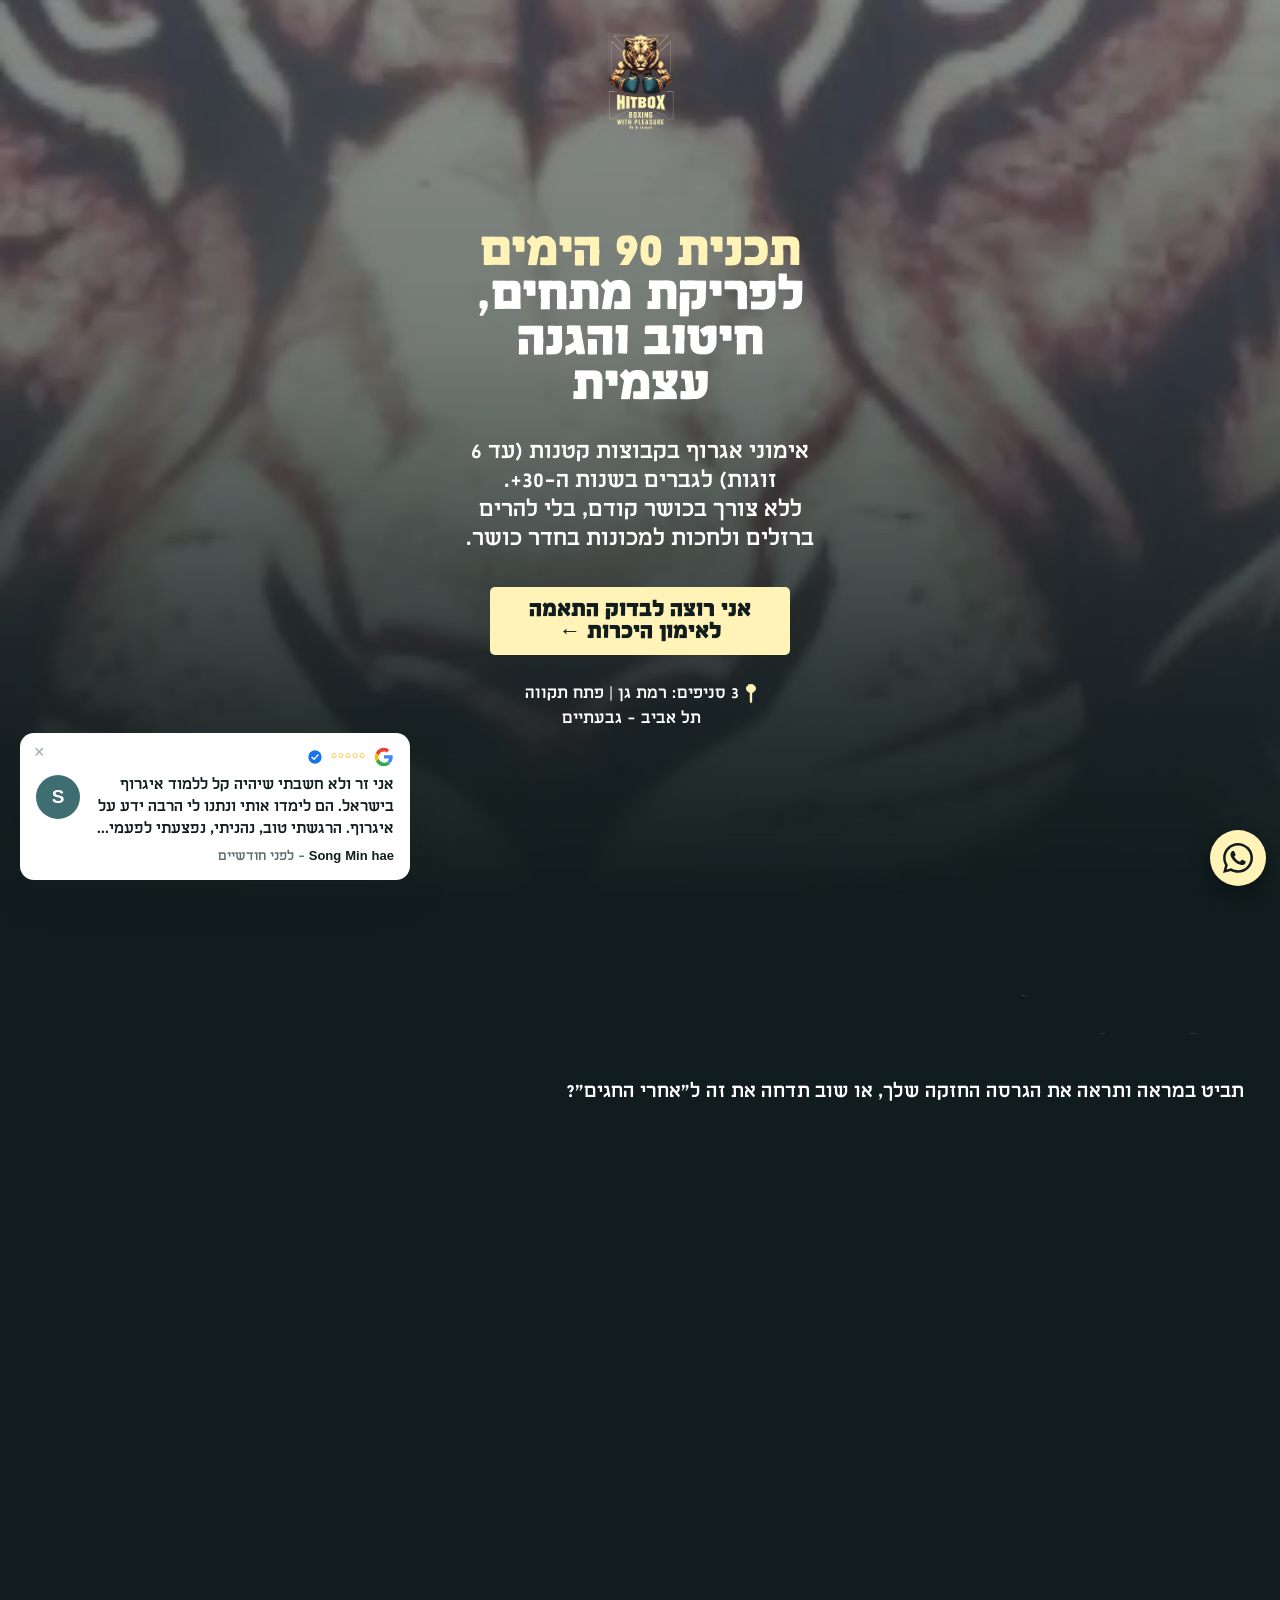
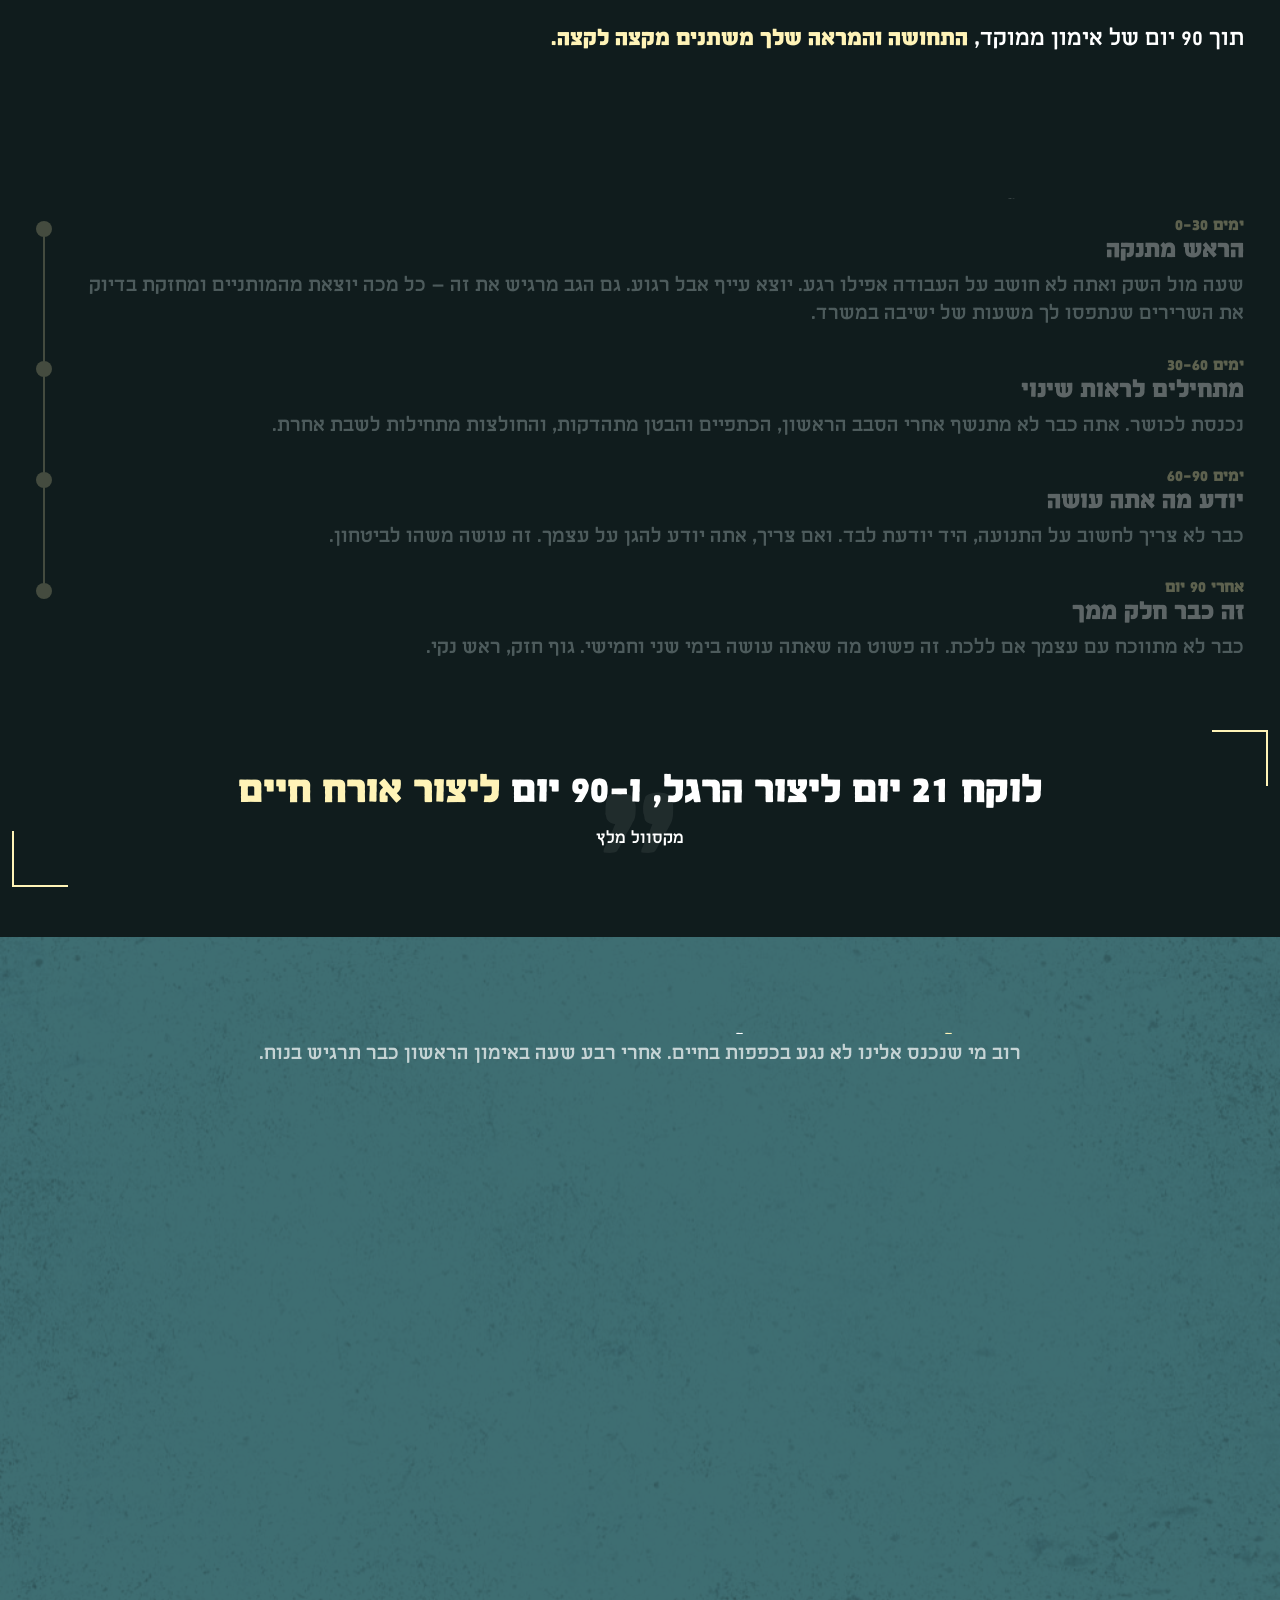
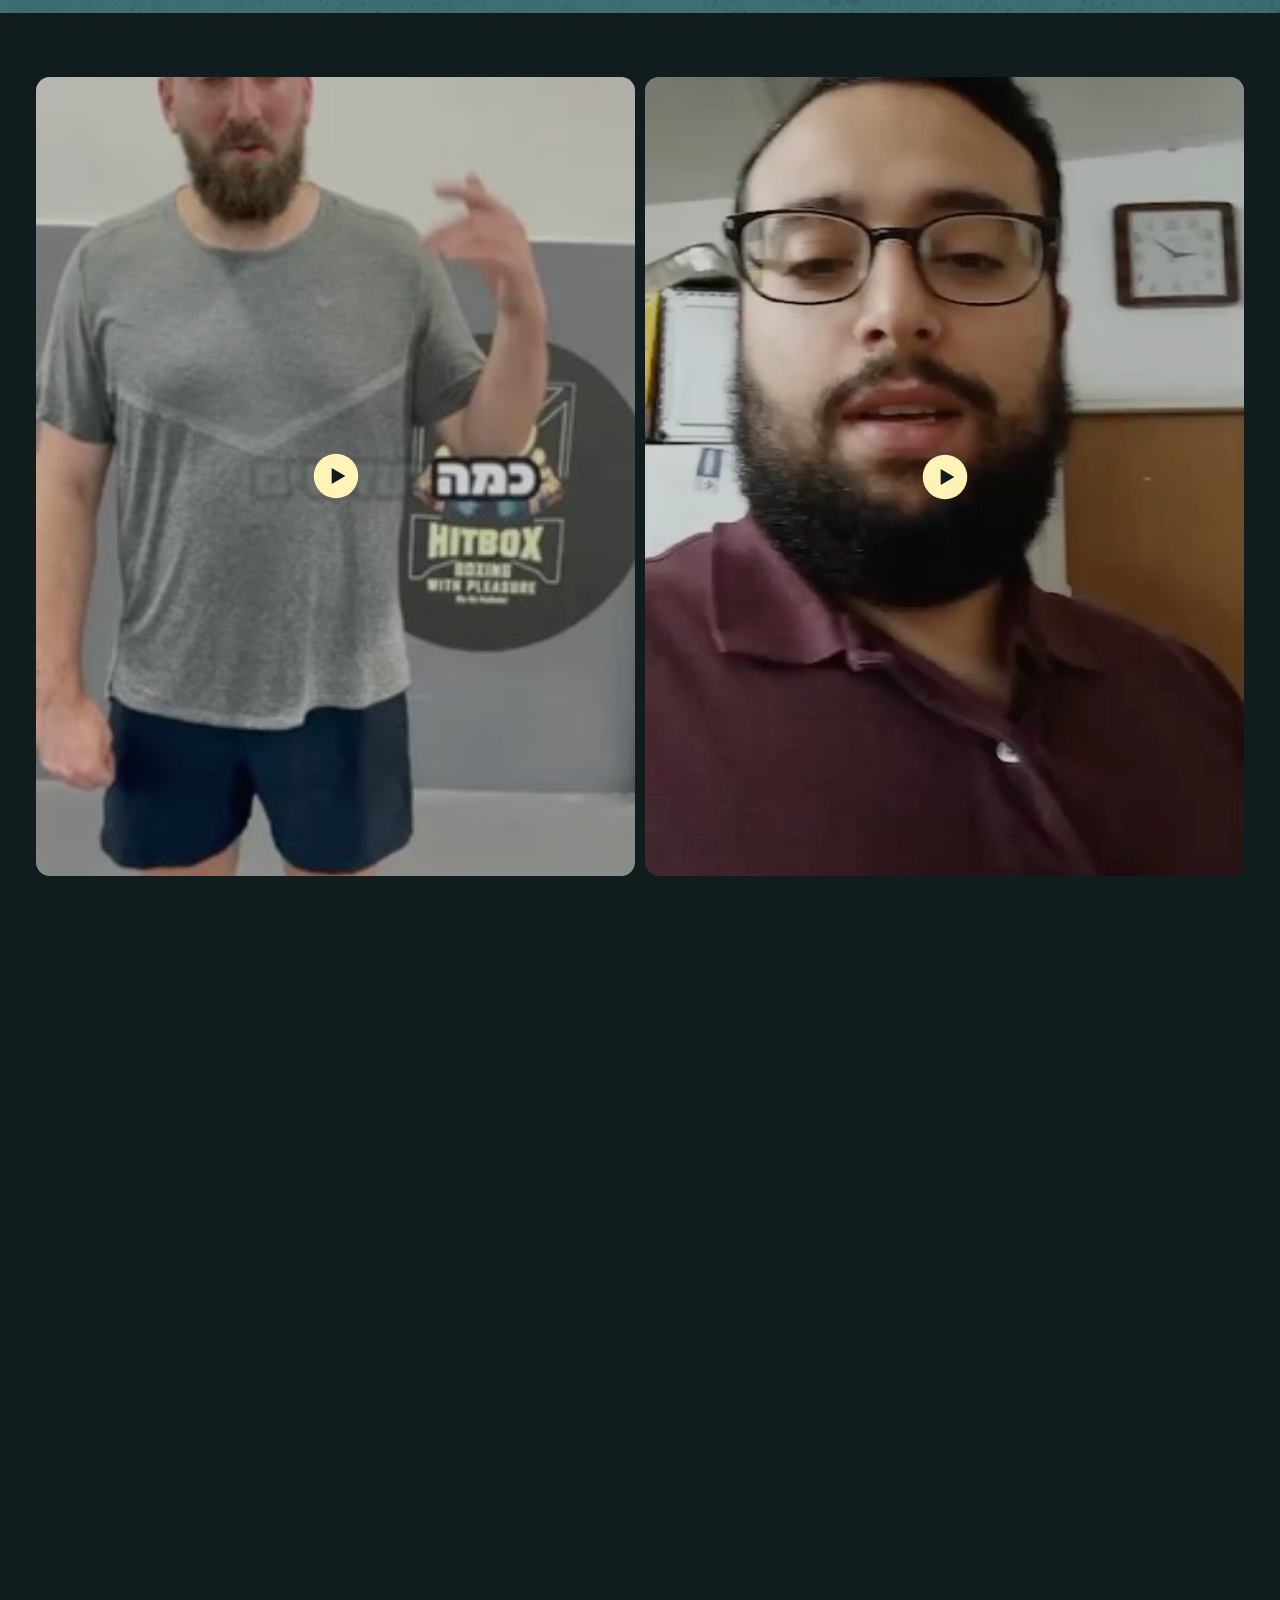
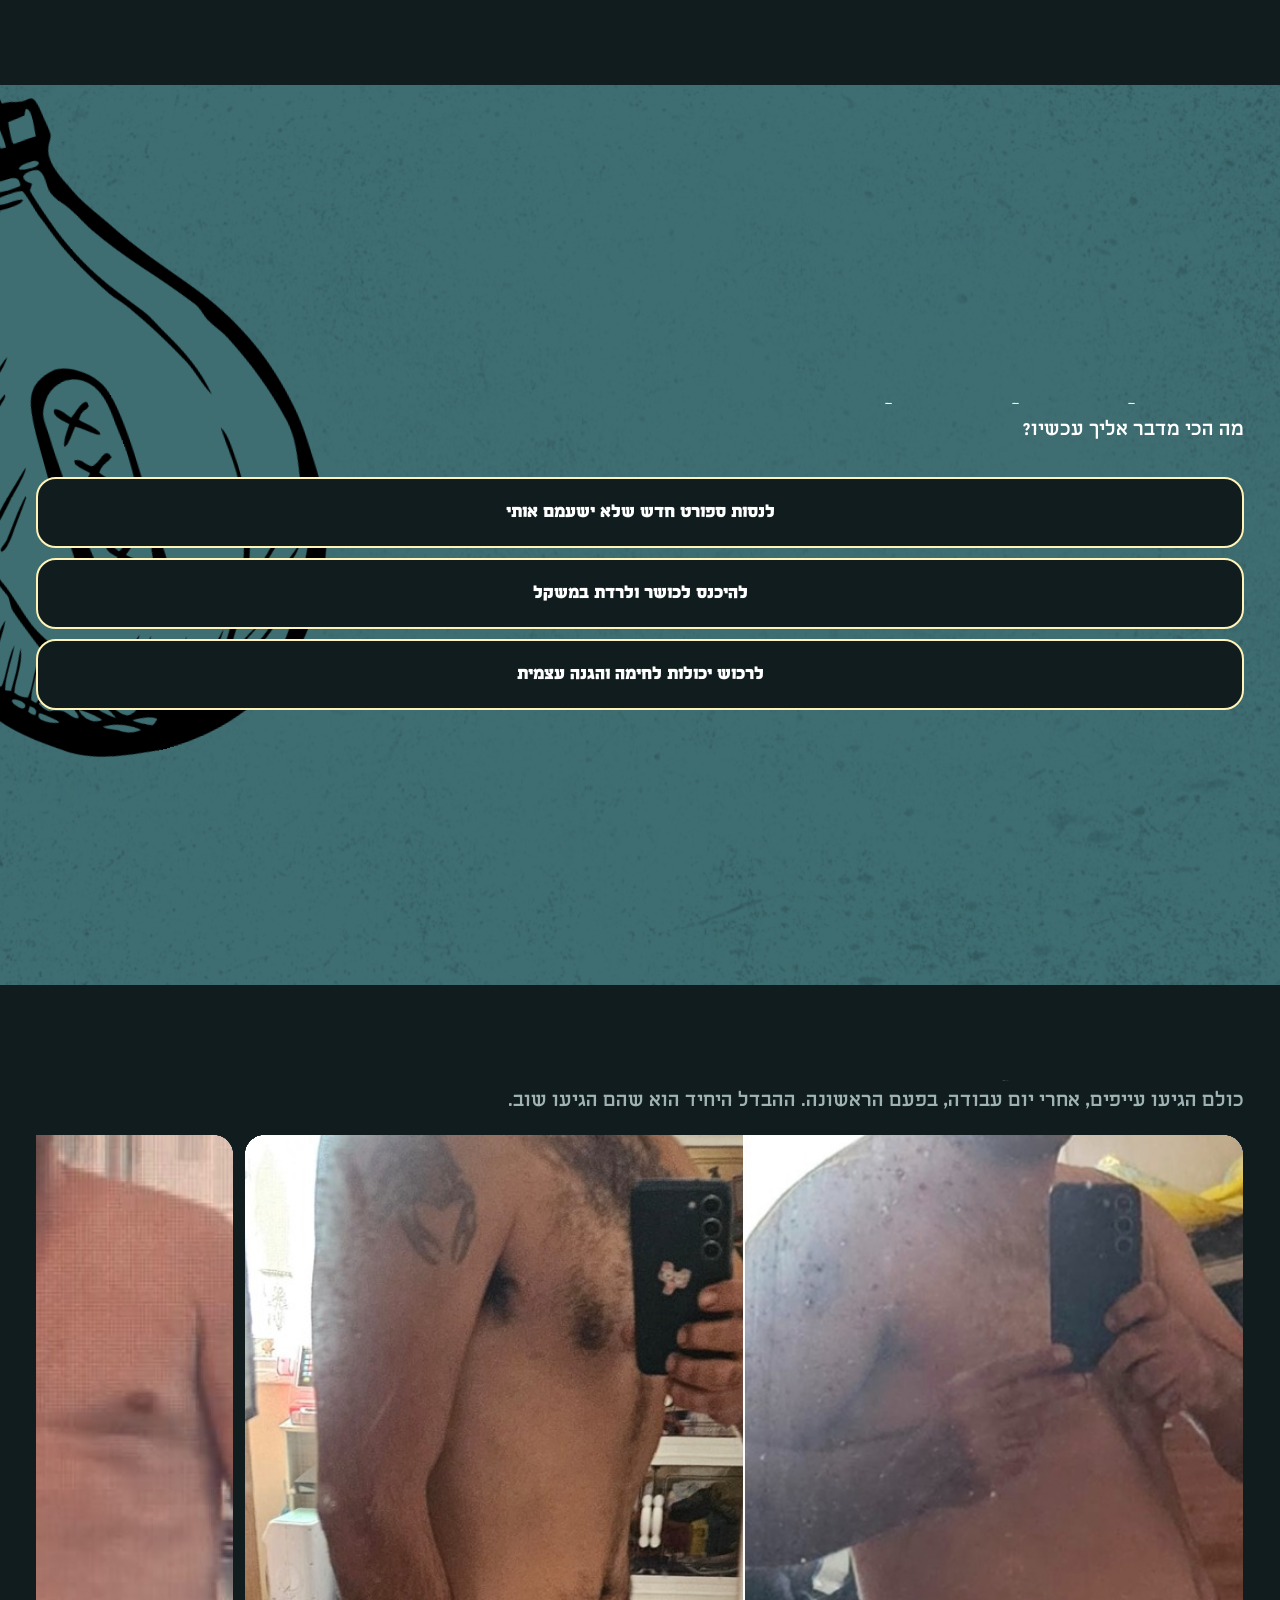
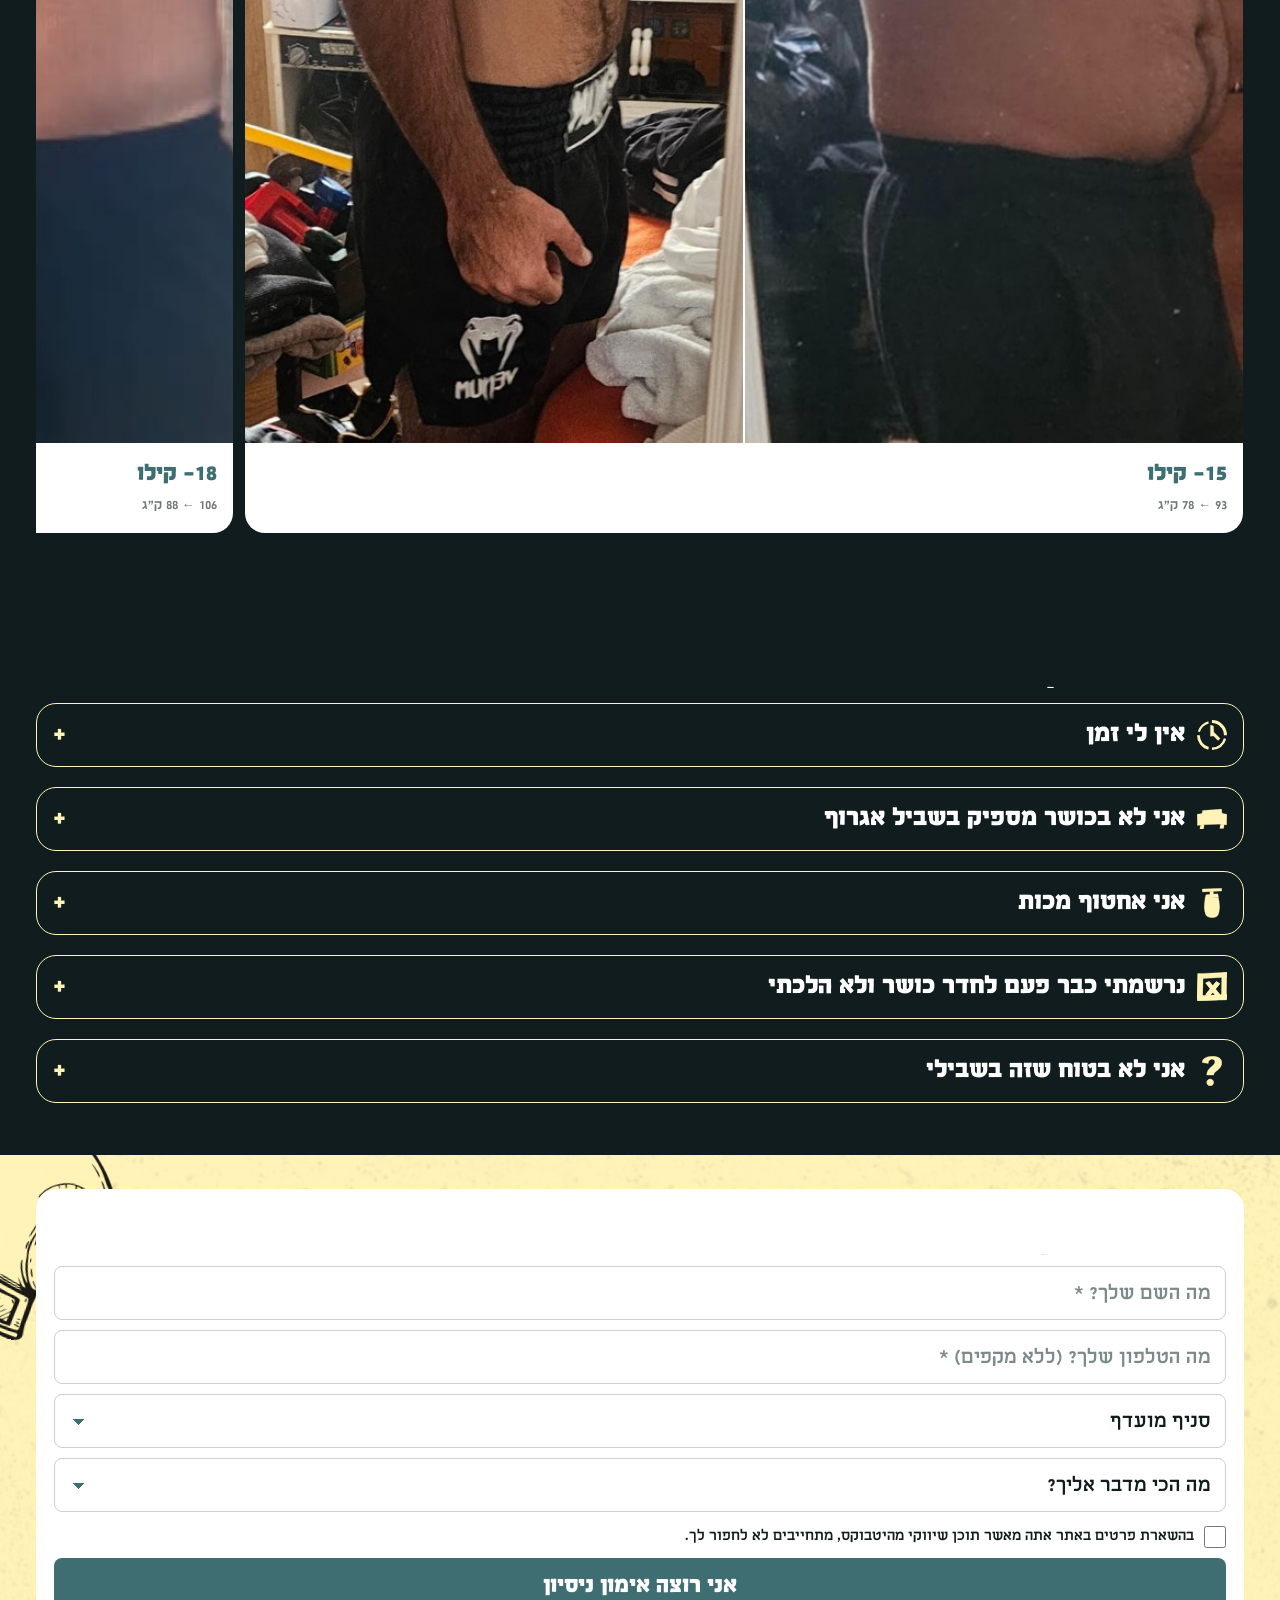
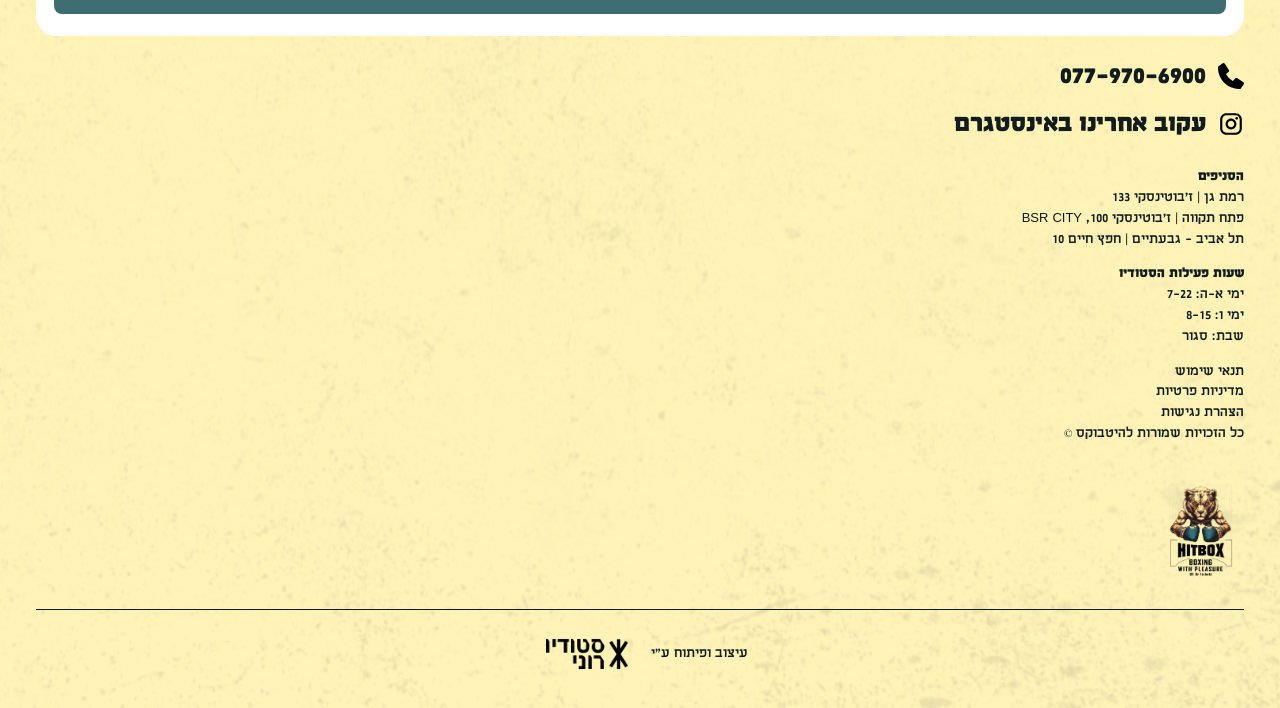
==== m.html @ 391cdb4a "Open WhatsApp with a message already drafted Every WhatsApp link now carries a prefilled greeting so" ====
<!DOCTYPE html>
<html lang="he" dir="rtl">
<head>
<meta charset="UTF-8">
<meta name="viewport" content="width=device-width, initial-scale=1, viewport-fit=cover">
<meta http-equiv="Cache-Control" content="no-cache, must-revalidate">
<meta name="format-detection" content="telephone=no">
<title>HITBOX — תכנית 90 הימים לפריקת מתחים, חיטוב והגנה עצמית</title>
<link rel="stylesheet" href="m.css?v=202608170128">
</head>
<body>

<!-- ===== הירו ===== -->
<section id="hero">
  <video autoplay muted loop playsinline poster="assets/hero-poster-p.jpg" preload="metadata" src="hero-bg-p.mp4"></video>
  <span class="veil"></span>
  <img class="logo" src="assets/logo-hitbox.png" alt="HITBOX">
  <div class="block">
    <h1><span class="y">תכנית 90 הימים</span> לפריקת מתחים, חיטוב והגנה עצמית</h1>
    <p class="lead">אימוני אגרוף בקבוצות קטנות (עד 6 זוגות) לגברים בשנות ה-30+.<br>
      ללא צורך בכושר קודם, בלי להרים ברזלים ולחכות למכונות בחדר כושר.</p>
    <a class="btn" href="#quiz"><span>אני רוצה לבדוק התאמה לאימון היכרות ←</span></a>
    <p class="branches"><img src="assets/pin-top.svg" alt=""><span>3 סניפים: רמת גן | פתח תקווה<br>תל אביב - גבעתיים</span></p>
  </div>
</section>

<!-- ===== איך החיים שלך ===== -->
<section>
  <h2>איך החיים שלך<br>הולכים להיראות<br><span class="y">בעוד 90 יום מהיום?</span></h2>
  <p class="lead">תביט במראה ותראה את הגרסה החזקה שלך, או שוב תדחה את זה ל"אחרי החגים"?</p>
  <div class="grid2">
    <div class="tile"><img src="assets/card-icon.png" alt=""><h3>מתאמן כבר תקופה אבל התוצאות פשוט לא מגיעות?</h3></div>
    <div class="tile"><img src="assets/card-icon.png" alt=""><h3>נמאס לך להשתעמם באימונים ולחכות בתור למכשירים?</h3></div>
    <div class="tile"><img src="assets/card-icon.png" alt=""><h3>מסיים את יום העבודה מוצף בלחצים ועם שרירים תפוסים?</h3></div>
    <div class="tile"><img src="assets/card-icon.png" alt=""><h3>מרגיש שאין לך יכולת אמיתית להגן על עצמך ועל המשפחה?</h3></div>
  </div>
  <p class="lead" style="font-size:var(--lead);line-height:1.06;margin-top:26px">תוך 90 יום של אימון ממוקד, <b class="y">התחושה והמראה שלך משתנים מקצה לקצה.</b></p>
</section>

<!-- ===== ציר הזמן ===== -->
<section>
  <h2>מה קורה במהלך <span class="y">90 ימים?</span></h2>
  <div class="tl" id="tl">
    <span class="tlline"><i id="tlfill"></i></span>
    <article class="tlc"><span class="nd"></span><div class="txt"><b>ימים <span dir="ltr">0–30</span></b><h3>הראש מתנקה</h3>
      <p>שעה מול השק ואתה לא חושב על העבודה אפילו רגע. יוצא עייף אבל רגוע. גם הגב מרגיש את זה — כל מכה יוצאת מהמותניים ומחזקת בדיוק את השרירים שנתפסו לך משעות של ישיבה במשרד.</p></div></article>
    <article class="tlc"><span class="nd"></span><div class="txt"><b>ימים <span dir="ltr">30–60</span></b><h3>מתחילים לראות שינוי</h3>
      <p>נכנסת לכושר. אתה כבר לא מתנשף אחרי הסבב הראשון, הכתפיים והבטן מתהדקות, והחולצות מתחילות לשבת אחרת.</p></div></article>
    <article class="tlc"><span class="nd"></span><div class="txt"><b>ימים <span dir="ltr">60–90</span></b><h3>יודע מה אתה עושה</h3>
      <p>כבר לא צריך לחשוב על התנועה, היד יודעת לבד. ואם צריך, אתה יודע להגן על עצמך. זה עושה משהו לביטחון.</p></div></article>
    <article class="tlc"><span class="nd"></span><div class="txt"><b>אחרי 90 יום</b><h3>זה כבר חלק ממך</h3>
      <p>כבר לא מתווכח עם עצמך אם ללכת. זה פשוט מה שאתה עושה בימי שני וחמישי. גוף חזק, ראש נקי.</p></div></article>
  </div>
</section>

<div class="quote">
  <i class="cnr"></i>
  <p>לוקח 21 יום ליצור הרגל, ו-90 יום <span class="y">ליצור אורח חיים</span></p>
  <cite>מקסוול מלץ</cite>
</div>

<!-- ===== מתחילים מאפס ===== -->
<section class="zero">
  <h2><span class="y">מתחילים מאפס.</span> בלי ניסיון קודם, בעוצמה מבוקרת.</h2>
  <p class="lead">רוב מי שנכנס אלינו לא נגע בכפפות בחיים. אחרי רבע שעה באימון הראשון כבר תרגיש בנוח.</p>
  <div class="cards">
    <div class="card"><p><span class="y">מקסימום 12 מתאמנים בקבוצה</span>, מאמן שמכיר אותך בשם עובר בין הזוגות ומתקן תוך כדי.</p></div>
    <div class="card"><p><span class="y">לומדים טכניקה מהיסוד בקצב שלך.</span> גם מי שלא התאמן עשור מסיים את האימון על הרגליים.</p></div>
    <div class="card"><p><span class="y">עובדים בעיקר בזוגות, על השק, ומבצעים תרגילי כח בין לבין.</span> השילוב ביניהן מקדם אותך.</p></div>
  </div>
</section>

<!-- ===== המלצות וידאו ===== -->
<section class="vsec">
  <div class="vpin" id="vpin">
    <div class="vstick"><div class="vgrid" id="vgrid"></div></div>
  </div>
  <div class="vtail" id="vtail"></div>
</section>

<!-- ===== סניפים ===== -->
<section class="locs">
  <img class="lbag" src="assets/punching-bag.svg" alt="">
  <h2>במרחק 5 דקות מהמשרד.</h2>
  <p class="lead">בלי לצאת מהעיר ובלי לצאת מהשגרה.</p>
  <div class="cards">
    <div class="branch"><img src="assets/pin.svg" alt=""><div><h3>ז'בוטינסקי 133,<br><span class="y">רמת גן</span></h3><p>5 דק' ממתחם הבורסה</p></div></div>
    <div class="branch"><img src="assets/pin.svg" alt=""><div><h3>ז'בוטינסקי 100,<br><span class="y">פתח תקווה</span></h3><p>5 דק' ממתחם BSR CITY</p></div></div>
    <div class="branch"><img src="assets/pin.svg" alt=""><div><h3>חפץ חיים 10,<br><span class="y">תל אביב - גבעתיים</span></h3><p>ליד מגדלי תל אביב</p></div></div>
  </div>
</section>

<!-- ===== שאלון ===== -->
<section id="quiz">
  <img class="qbag" src="assets/bag-m.svg" alt="">
  <h2 id="q-title"><span class="y">ענה על 4 שאלות</span> וקבל הכוונה אישית מהצוות</h2>
  <p class="lead" id="q-head"></p>
  <div class="opts" id="q-opts"></div>

  <form id="q-result" hidden>
    <h2 style="margin-top:6px">יש לנו בדיוק <span class="y">את הקבוצה בשבילך.</span></h2>
    <p class="lead" id="q-sub"></p>
    <div class="cards" style="gap:10px">
      <input class="field" name="first_name" required placeholder="שם פרטי *">
      <input class="field" name="phone" type="tel" inputmode="tel" required placeholder="טלפון (ללא מקפים) *">
      <input class="field" name="email" type="email" placeholder="אימייל (לא חובה)">
    </div>
    <label class="consent"><input type="checkbox" name="consent">
      <span>בהשארת פרטים באתר אתה מאשר תוכן שיווקי מהיטבוקס, מתחייבים לא לחפור לך</span></label>
    <button class="btn" type="submit" style="margin-top:16px">קבעו לי אימון ניסיון</button>
  </form>

  <button class="btn ghost qback" type="button" id="q-back" hidden>חזרה</button>
</section>

<!-- ===== לפני־אחרי ===== -->
<section>
  <h2><span class="y">אף אחד מהם</span> לא הגיע בכושר.</h2>
  <p class="lead muted">כולם הגיעו עייפים, אחרי יום עבודה, בפעם הראשונה. ההבדל היחיד הוא שהם הגיעו שוב.</p>
  <div class="rail" id="rail"></div>
</section>

<!-- ===== התנגדויות ===== -->
<section>
  <h2>מה שעובר לך בראש עכשיו</h2>
  <div class="cards" style="gap:10px" id="objs"></div>
</section>

<!-- ===== טופס יצירת קשר ופוטר ===== -->
<footer>
  <img class="glove" src="assets/glove-right.svg" alt="">

  <div class="fcard">
    <h2>בוא נקבע לך <span class="t">אימון ניסיון</span></h2>
    <form id="lead" novalidate>
      <input class="ff" name="name" required placeholder="מה השם שלך? *">
      <input class="ff" name="phone" type="tel" inputmode="tel" required placeholder="מה הטלפון שלך? (ללא מקפים) *">
      <select class="ff" name="branch" required>
        <option value="" selected disabled>סניף מועדף</option>
        <option>רמת גן</option>
        <option>פתח תקווה</option>
        <option>תל אביב - גבעתיים</option>
      </select>
      <select class="ff" name="goal" required>
        <option value="" selected disabled>מה הכי מדבר אליך?</option>
        <option>לנסות ספורט חדש שלא ישעמם אותי</option>
        <option>להיכנס לכושר ולרדת במשקל</option>
        <option>לרכוש יכולות לחימה והגנה עצמית</option>
      </select>
      <label class="fconsent"><input type="checkbox" name="consent">
        <span>בהשארת פרטים באתר אתה מאשר תוכן שיווקי מהיטבוקס, מתחייבים לא לחפור לך.</span></label>
      <button class="fsend" type="submit">אני רוצה אימון ניסיון</button>
    </form>
  </div>

  <div class="fcontact">
    <a href="tel:+972779706900"><img src="assets/phone.svg" alt=""><span>077-970-6900</span></a>
    <a href="https://www.instagram.com/oritzhaki_hitbox/" target="_blank" rel="noopener">
      <img src="assets/instagram.svg" alt=""><span>עקוב אחרינו באינסטגרם</span></a>
  </div>

  <div class="fine">
    <div><b>הסניפים</b>רמת גן | ז'בוטינסקי 133<br>פתח תקווה | ז'בוטינסקי 100, BSR CITY<br>תל אביב - גבעתיים | חפץ חיים 10</div>
    <div><b>שעות פעילות הסטודיו</b>ימי א-ה: <span dir="ltr">7-22</span><br>ימי ו: <span dir="ltr">8-15</span><br>שבת: סגור</div>
    <div>תנאי שימוש<br>מדיניות פרטיות<br>הצהרת נגישות<br>כל הזכויות שמורות להיטבוקס ©</div>
  </div>

  <img class="flogo" src="assets/logo-ajur.png" alt="HITBOX">

  <div class="fcredit"><span>עיצוב ופיתוח ע״י</span><img src="assets/roni-logo.png" alt=""></div>
</footer>

<a id="wa" href="https://wa.me/972779706900?text=%D7%A9%D7%9C%D7%95%D7%9D%2C%20%D7%90%D7%A9%D7%9E%D7%97%20%D7%9C%D7%A7%D7%91%D7%9C%20%D7%A4%D7%A8%D7%98%D7%99%D7%9D" target="_blank" rel="noopener" aria-label="ווצאפ">
  <svg viewBox="0 0 42 42"><path d="M35.8794 6.1111C33.9442 4.16672 31.6393 2.62504 29.0993 1.57587C26.5592 0.526705 23.8346 -0.00895263 21.0844 0.000113179C9.5608 0.000113179 0.168845 9.34509 0.168845 20.8111C0.168845 24.486 1.1397 28.056 2.95477 31.206L0 42L11.0804 39.102C14.1407 40.761 17.5809 41.643 21.0844 41.643C32.608 41.643 42 32.298 42 20.8321C42 15.2671 39.8261 10.0381 35.8794 6.1111ZM21.0844 38.115C17.9608 38.115 14.9005 37.275 12.2201 35.7L11.5869 35.322L5.00201 37.044L6.75377 30.66L6.33166 30.009C4.59583 27.2519 3.67431 24.0645 3.67236 20.8111C3.67236 11.2771 11.4814 3.5071 21.0633 3.5071C25.7065 3.5071 30.0754 5.3131 33.3467 8.58909C34.9668 10.1932 36.2507 12.1014 37.1238 14.2031C37.997 16.3047 38.442 18.5579 38.4332 20.8321C38.4754 30.366 30.6663 38.115 21.0844 38.115ZM30.6241 25.179C30.0965 24.927 27.5216 23.6671 27.0573 23.4781C26.5719 23.3101 26.2342 23.2261 25.8754 23.7301C25.5166 24.2551 24.5246 25.431 24.2291 25.767C23.9337 26.124 23.6171 26.166 23.0894 25.893C22.5618 25.641 20.8734 25.074 18.8894 23.3101C17.3276 21.9241 16.2935 20.2231 15.9769 19.6981C15.6814 19.1731 15.9347 18.9001 16.209 18.6271C16.4412 18.3961 16.7367 18.0181 16.9899 17.7241C17.2432 17.4301 17.3487 17.1991 17.5176 16.8631C17.6864 16.5061 17.602 16.2121 17.4754 15.9601C17.3487 15.7081 16.2935 13.1461 15.8714 12.0961C15.4492 11.0881 15.006 11.2141 14.6894 11.1931H13.6764C13.3176 11.1931 12.7688 11.3191 12.2834 11.8441C11.8191 12.3691 10.4683 13.6291 10.4683 16.1911C10.4683 18.7531 12.3467 21.2311 12.6 21.5671C12.8533 21.9241 16.2935 27.174 21.5276 29.421C22.7729 29.967 23.7437 30.282 24.5035 30.513C25.7487 30.912 26.8884 30.849 27.796 30.723C28.809 30.576 30.8985 29.463 31.3206 28.245C31.7638 27.027 31.7638 25.998 31.6161 25.767C31.4683 25.536 31.1518 25.431 30.6241 25.179Z"/></svg>
</a>

<div id="vm"><button id="vmx" aria-label="סגירה">×</button><div class="frame"></div></div>

<script src="m.js?v=202608170128"></script>
<script src="reviews.js?v=202608170128"></script>
</body>
</html>
---- m.css ----
/* ============================================================
   עיצוב עמוד המובייל — נגזר ממסגרות הפיגמה ברוחב 400
   ============================================================ */
@font-face{font-family:'Fb';src:url('פונט/FbReissfeder-Regular.otf') format('opentype');font-weight:400;font-display:swap;}
@font-face{font-family:'Fb';src:url('פונט/FbReissfeder-Bold.otf') format('opentype');font-weight:700;font-display:swap;}

:root{
  --ink:#101c1d; --teal:#3e6e72; --sand:#fff3b7; --line:#23393a;
  --dim:#444b3f;   /* הצהוב במצב כבוי — אטום, כדי שהקו לא ייראה דרך העיגול */
  --r:20px;
  /* כל הגדלים נגזרים ממסגרות המובייל בפיגמה ברוחב 400 */
  --pad:clamp(20px,8.5vw,36px);      /* שוליים 34 */
  --h1:clamp(34px,11.25vw,48px);     /* כותרת הירו 45 */
  --h2:clamp(27px,8.75vw,38px);      /* כותרת סקשן 35 */
  --h3:clamp(18px,5.5vw,24px);       /* כותרת כרטיס 22 */
  --lead:clamp(16px,5vw,22px);       /* משפט מוביל 20 */
  --body:clamp(15px,4.5vw,19px);     /* טקסט רץ 18 */
  --small:16px;                      /* שורת סניפים 16 */
}
*{margin:0;padding:0;box-sizing:border-box;-webkit-tap-highlight-color:transparent;}
/* שדות טופס לא יורשים את כיוון הדף, ולכן סימני פיסוק וכוכביות בסוף מחרוזת
   עברית נזרקים לצד הלא נכון. ההגדרה כאן חלה על ההקלדה, על ה-placeholder
   ועל רשימות הבחירה גם יחד. */
input,select,textarea{direction:rtl;text-align:right;font-family:inherit;}
::placeholder{direction:rtl;text-align:right;}
input[type=checkbox]{text-align:initial;}
/* ל-hidden אין סיכוי מול display שנקבע במחלקה, ובלי זה כפתורים מוסתרים נראים */
[hidden]{display:none !important;}
/* clip חוסם את הגלישה בלי ליצור תיבת גלילה משלו, בניגוד ל-hidden
   שבטלפון עדיין מאפשר לגרור את העמוד הצידה. hidden נשאר לדפדפנים ישנים. */
html{scroll-behavior:smooth;overflow-x:hidden;overflow-x:clip;}
body{background:var(--ink);color:#fff;font-family:'Fb',sans-serif;direction:rtl;
  overflow-x:hidden;overflow-x:clip;line-height:1.5;}
img,video{display:block;max-width:100%;}
section{padding:52px var(--pad);}
h1,h2{font-weight:700;line-height:.99;}
section>h2{text-align:right;}
section>.lead{text-align:right;font-size:var(--body);line-height:1.29;}
h1{font-size:var(--h1);} h2{font-size:var(--h2);}
.y{color:var(--sand);} .muted{color:#9fb3b4;}
p{font-size:var(--body);}
.lead{margin-top:14px;}

/* כפתורים */
.btn{display:flex;align-items:center;justify-content:center;gap:8px;width:100%;
  min-height:56px;padding:12px 16px;border:0;border-radius:8px;cursor:pointer;
  font-family:inherit;font-size:16px;font-weight:700;text-decoration:none;
  background:var(--sand);color:var(--ink);}
.btn.ghost{background:transparent;border:2px solid var(--sand);color:var(--sand);}

/* ---------- הירו ----------
   לוגו ממורכז למעלה, וגוש התוכן מעט מעל מרכז המסך — כמו במסגרת בפיגמה. */
#hero{position:relative;min-height:100vh;min-height:100svh;overflow:hidden;
  display:flex;flex-direction:column;align-items:center;
  padding:18px var(--pad) calc(9vh + env(safe-area-inset-bottom));}
#hero video{position:absolute;inset:0;width:100%;height:100%;object-fit:cover;z-index:0;}
#hero .veil{position:absolute;inset:0;z-index:1;
  background:linear-gradient(to bottom,rgba(16,28,29,.4) 0%,rgba(16,28,29,.5) 38%,
    rgba(16,28,29,.88) 80%,var(--ink) 100%);}
#hero>*{position:relative;z-index:2;}
#hero .logo{width:clamp(70px,21vw,92px);}

#hero .block{margin-top:auto;margin-bottom:auto;width:100%;
  max-width:360px;text-align:center;}
#hero h1{line-height:.93;}
#hero .lead{margin-top:clamp(20px,6vw,30px);line-height:1.32;font-size:var(--lead);}
#hero .btn{margin-top:clamp(22px,7vw,34px);
  width:clamp(240px,65vw,300px);margin-inline:auto;
  min-height:clamp(52px,15.25vw,64px);border-radius:5px;}
#hero .btn span{font-size:var(--lead);line-height:.99;}
/* הסיכה והטקסט הם קבוצה אחת שממורכזת יחד, והמרווח ביניהם נשמר ע"י gap.
   קודם הוא נוצר ע"י הזזה, וזו נכנסה לתוך הספרה 3 במקום להתרחק ממנה. */
#hero .branches{margin-top:clamp(16px,5vw,26px);font-size:16px;line-height:1.57;
  display:flex;align-items:flex-start;justify-content:center;gap:7px;}
/* הפין נצמד לשורה הראשונה, ולא למרכז הגוש כשהטקסט נשבר לשתי שורות */
#hero .branches img{width:10px;height:19px;flex:none;margin-top:3px;}

/* ---------- כניסת כותרות ----------
   אותה מסכה כמו בדסקטופ: כל שורה עולה מאחורי גבול נסתר, בהפרש קצר
   בין שורה לשורה. הריפוד התחתון והשוליים השליליים נותנים מקום לגרירות
   של אותיות כמו ך' ו-ץ' בלי להזיז את הפריסה. */
.rv-line{display:block;overflow:hidden;padding-bottom:.18em;margin-bottom:-.18em;}
/* בלי transition — הגובה נקבע ישירות מהגלילה ב-m.js */
.rv-line>i{display:block;font-style:normal;transform:translateY(115%);}
@media (prefers-reduced-motion:reduce){
  .rv-line>i{transform:none !important;}
}

/* ---------- כרטיסים ----------
   רשת שתיים בשורה, בדיוק כמו במסגרת: כרטיס 160 · מרווח 12 · שורה 16 */
.grid2{display:grid;grid-template-columns:1fr 1fr;gap:16px 12px;margin-top:26px;}
.tile{border:1px solid var(--teal);border-radius:var(--r);background:rgba(255,255,255,.1);
  padding:16px 8px;min-height:228px;
  display:flex;flex-direction:column;align-items:center;justify-content:flex-start;
  will-change:transform,opacity;}
/* מצב הפתיחה — נוסף ב-JS בלבד, כך שבלי סקריפט הכרטיסים פשוט נראים.
   הכניסה עצמה נגזרת מהגלילה ב-m.js */
.slid{opacity:0;}
@media (prefers-reduced-motion:reduce){
  .slid{opacity:1 !important;transform:none !important;filter:none !important;}
}
.tile img{width:clamp(52px,16.5vw,70px);height:auto;flex:none;}
.tile h3{margin-top:auto;margin-bottom:auto;font-size:var(--h3);font-weight:700;
  line-height:1.03;text-align:center;width:90%;}

/* טור רגיל, למקומות שבהם אין רשת */
.cards{display:flex;flex-direction:column;gap:12px;margin-top:22px;}
.card{border:1px solid var(--teal);border-radius:var(--r);padding:18px;
  background:rgba(255,255,255,.06);}
.card h3{font-size:var(--h3);font-weight:700;line-height:1.15;}
.card p{margin-top:8px;color:#cfe0e1;}

/* ---------- הטיפוגרפיה של הקונטיינרים ----------
   מסגרות המובייל בפיגמה מגדירות טקסט אחיד לכל כרטיס: 22 בולד, גובה שורה 1.03.
   מרוכז כאן כדי שכל הכרטיסים בעמוד ידברו באותו קול. */
.tile h3,.card p,.branch h3,.acc .q,.tlc h3{
  font-size:var(--h3);font-weight:700;line-height:1.03;}

/* ---------- מתחילים מאפס ----------
   רקע טורקיז עם הטקסטורה במכפלה, וכרטיסים שחורים עם זוהר צהוב מתחת. */
.zero{position:relative;background:var(--teal);overflow:hidden;margin-top:34px;}
.zero::before{content:'';position:absolute;inset:0;pointer-events:none;
  background:url('assets/texture-m.jpg') center/cover;
  mix-blend-mode:multiply;opacity:.4;}
.zero>*{position:relative;}
.zero>h2{text-align:center;}
.zero>.lead{text-align:center;color:rgba(255,255,255,.7);}
.zero .cards{gap:30px;margin-top:28px;}
.zero .card{border:0;background:var(--ink);padding:20px 29px;min-height:136px;
  display:flex;align-items:center;justify-content:center;
  box-shadow:0 8px 4px var(--sand);will-change:transform,opacity;}
.zero .card p{margin-top:0;color:#fff;text-align:center;}

/* ---------- ציר הזמן ----------
   קו אחד רציף שנצבע לינארית עם הגלילה. עיגול נדלק ברגע שהצבע מגיע אליו,
   והטקסט שלו מתגלה באותו רגע — הכל מקשה אחת. */
.tl{position:relative;margin-top:26px;}
.tlc{position:relative;padding-inline-end:34px;padding-bottom:30px;}
.tlc:last-child{padding-bottom:0;}

/* קו ועיגול חולקים בדיוק את אותם שני צבעים ושניהם אטומים,
   כך שהם נקראים כצורה אחת ולא כקו שעובר בתוך עיגול שקוף. */
.tlline{position:absolute;inset-inline-end:7px;width:2px;
  background:var(--dim);z-index:0;}
.tlline i{position:absolute;top:0;left:0;right:0;height:0;background:var(--sand);}

/* הצבע והאטימות כאן נקבעים מהגלילה ב-m.js, ולכן אין להם transition:
   הם זזים יחד עם מילוי הקו ולא לפי שעון משלהם */
.tlc .nd{position:absolute;inset-inline-end:0;top:3px;z-index:1;
  width:16px;height:16px;border-radius:50%;background:var(--dim);}
.tlc .txt{opacity:.32;}
@media (prefers-reduced-motion:reduce){
  .tlc .nd{background:var(--sand);}
  .tlc .txt{opacity:1;}
}
.tlc b{display:block;color:var(--sand);font-size:var(--small);line-height:1;}
.tlc h3{margin-top:4px;font-size:var(--h3);font-weight:700;line-height:1.03;}
.tlc p{margin-top:8px;color:#cfe0e1;}

/* ---------- ציטוט ---------- */
/* ---------- הציטוט ----------
   כמו בדסקטופ: בלי רקע. גרשיים ענקיים ב-7% לבן מאחורי הטקסט,
   ושתי פינות צהובות בלבד — ימנית-עליונה ושמאלית-תחתונה. */
.quote{position:relative;text-align:center;padding:56px var(--pad) 52px;}
/* ממורכז אופקית ע"י מתיחה לרוחב מלא ו-text-align, ולא ע"י אחוזים והזזה —
   ב-RTL הצמד הזה מזיז את הסימן לצד במקום למרכז.
   ההזזה האנכית מפצה על כך שהדיו של הגרשיים יושבת בראש תיבת האות. */
.quote::before{content:'\05F4';position:absolute;left:0;right:0;top:50%;
  text-align:center;transform:translateY(-50%) translateY(.28em);
  font-size:clamp(150px,44vw,190px);font-weight:700;line-height:1;
  color:rgba(255,255,255,.07);pointer-events:none;}
.quote>*{position:relative;}
.quote p{font-size:var(--h2);font-weight:700;line-height:1.15;}
.quote cite{display:block;margin-top:14px;font-size:var(--small);font-style:normal;}

.cnr{position:absolute;inset:16px 12px;pointer-events:none;}
.cnr::before,.cnr::after{content:'';position:absolute;width:54px;height:54px;}
/* גבולות פיזיים בכוונה: ב-RTL ה-inline-end הוא הצד השמאלי, וזה הפך את הפינות */
.cnr::before{top:0;right:0;border-top:2px solid var(--sand);border-right:2px solid var(--sand);}
.cnr::after{bottom:0;left:0;border-bottom:2px solid var(--sand);border-left:2px solid var(--sand);}

/* ---------- גריד המלצות ----------
   הכרטיס של יוסף פותח בגדול עם הכותרת עליו ומתכווץ למקומו בזמן הגלילה,
   ושאר הכרטיסים קופצים פנימה אחריו — בדיוק כמו בדסקטופ. */
.vsec{padding:64px 0;}
/* הסקשן ננעץ: vpin גבוה ממסך, ו-vstick נדבק לראשו לאורך ההפרש.
   הגלילה בטווח הזה מזינה את האנימציה במקום להזיז את העמוד.
   הגריד גבוה מ-vstick וגולש מתחתיו — vtail שומר לגלישה הזו מקום. */
.vpin{position:relative;}
.vstick{position:sticky;top:0;height:100vh;height:100svh;padding:0 var(--pad);}
.vgrid{position:relative;display:grid;grid-template-columns:1fr 1fr;gap:10px;}
/* כפתור לא יורש גופן וצבע מהדף — בלי השתיים האלה הכותרת שעליו
   נופלת לגופן ברירת המחדל של הדפדפן */
.vcell{position:relative;border:0;padding:0;border-radius:14px;overflow:hidden;
  background:#1a2a2b;aspect-ratio:3/4;cursor:pointer;will-change:transform;
  font-family:inherit;color:inherit;}
/* משבצת ריקה ששומרת לכרטיס המרכזי את מקומו בגריד בזמן שהוא מרחף מעליו */
.vslot{aspect-ratio:3/4;}
.vcell.hero{position:absolute;z-index:5;aspect-ratio:auto;will-change:width,height,top,left;}
.vcell video,.vcell img{width:100%;height:100%;object-fit:cover;}
.vcell .play{position:absolute;inset:0;display:flex;align-items:center;justify-content:center;
  background:rgba(16,28,29,.2);}
.vcell .play svg{width:46px;height:46px;}
/* כפתור ההפעלה על הכרטיס המרכזי נדלק רק כשהוא מגיע לגודלו הסופי */
.vcell.hero .play{opacity:0;}

/* הכותרת יושבת על הווידאו ומקבלת את ההגדלה ההפוכה, כדי שתיראה תמיד בגודל העיצוב */
.vhead{position:absolute;left:50%;top:50%;transform:translate(-50%,-50%);
  width:min(88vw,340px);text-align:center;white-space:nowrap;pointer-events:none;
  text-shadow:0 2px 18px rgba(16,28,29,.6);}
.vhead p{font-size:var(--h2);font-weight:700;line-height:.99;color:#fff;}
.vhead p.y{color:var(--sand);}

/* ---------- לפני־אחרי ---------- */
.rail{display:flex;gap:12px;overflow-x:auto;scroll-snap-type:x mandatory;
  margin-top:22px;padding-bottom:6px;scrollbar-width:none;}
.rail::-webkit-scrollbar{display:none;}
.ba{flex:none;width:78vw;scroll-snap-align:center;background:#fff;color:var(--ink);
  border-radius:var(--r);overflow:hidden;}
.ba .pic{position:relative;aspect-ratio:11/10;background:#d9d9d9;}
.ba .pic img{width:100%;height:100%;object-fit:cover;}
.ba .pic i{position:absolute;left:50%;top:0;bottom:0;width:2px;background:#fff;transform:translateX(-50%);}
.ba .txt{padding:14px 16px 18px;}
.ba .delta{font-size:22px;font-weight:700;color:var(--teal);}
.ba .kg{margin-top:6px;font-size:13px;opacity:.6;}

/* ---------- שאלון ---------- */
/* ---------- השאלון ----------
   בדסקטופ הוא יושב על פס טורקיז עם הטקסטורה מעליו, ותשובותיו קופסאות שחורות
   עם זוהר צהוב. כאן אותו טיפול, כמו בסקשן "מתחילים מאפס". */
/* גובה מסך מלא עם התוכן ממורכז. השק הוא רקע בלבד — הוא מרחף
   מאחורי התוכן ולא שומר לעצמו מקום בפריסה. */
#quiz{position:relative;overflow:hidden;background:var(--teal);margin-top:72px;
  min-height:100vh;min-height:100svh;
  display:flex;flex-direction:column;justify-content:center;
  padding:52px var(--pad);}
#quiz::before{content:'';position:absolute;inset:0;pointer-events:none;
  background:url('assets/texture-m.jpg') center/cover;
  mix-blend-mode:multiply;opacity:.4;}
#quiz>*{position:relative;}
/* הבורר חייב להיות חזק מ-‎#quiz>* — אחרת ה-ID גובר, האיור חוזר
   ל-relative ותופס שורה שלמה בפריסה במקום לרחף.
   המידות יחסיות לרוחב הסקשן, כך שהפרופורציה נשמרת בכל מסך:
   רוחב 194.9/402, ומרכז התיבה המסובבת ב-(116, 79). */
#quiz .qbag{position:absolute;left:5%;top:22vw;width:34%;height:auto;
  transform:translate(-50%,-50%) rotate(-15deg);
  pointer-events:none;z-index:0;}
#quiz>h2{flex:none;}
#quiz>.lead{flex:none;margin-top:20px;}
#quiz .opts{flex:none;display:flex;flex-direction:column;gap:10px;margin-top:36px;}
.qopt{width:100%;min-height:71px;padding:14px 16px;border:2px solid var(--sand);
  border-radius:var(--r);background:var(--ink);color:#fff;
  font-family:inherit;font-size:17px;font-weight:700;line-height:1.25;cursor:pointer;
  transition:background-color .18s ease,color .18s ease;}
/* התשובה שנבחרה מתמלאת בצבע המסגרת עד שהשאלה מתחלפת */
.qopt.on{background:var(--sand);color:var(--ink);}
/* 118x49, צמוד לצד הפותח — בכיוון ימין-לשמאל זהו הצד הימני */
.qback{align-self:flex-start;flex:none;width:118px;min-height:49px;
  margin-top:22px;padding:0;font-size:15px;}
.field{width:100%;min-height:54px;padding:12px 14px;border:0;border-radius:8px;
  background:#f0f0f0;color:var(--ink);font-family:inherit;font-size:16px;
  text-align:center;direction:rtl;}
.field::placeholder{color:var(--ink);opacity:.75;}
.consent{display:flex;gap:10px;align-items:flex-start;margin-top:16px;font-size:var(--small);}
.consent input{width:22px;height:22px;flex:none;accent-color:var(--sand);}

/* ---------- אקורדיון ---------- */
/* ---------- התנגדויות ----------
   הפתיחה קפיצית: הגובה חורג מעט מהיעד וחוזר, והטקסט עולה אחריו.
   הגובה מונפש דרך grid-template-rows ולא max-height, כדי שכל תשובה
   תיפתח בדיוק לגובה שלה בלי לנחש מקסימום. */
.acc{position:relative;border:1px solid var(--sand);border-radius:var(--r);
  overflow:hidden;background:transparent;}
.acc+.acc{margin-top:10px;}
.acc .q{width:100%;display:flex;align-items:center;gap:12px;padding:16px;border:0;
  background:transparent;color:#fff;font-family:inherit;text-align:right;cursor:pointer;}
.acc .q img{width:30px;height:30px;flex:none;object-fit:contain;}
.acc .q::after{content:'+';margin-inline-start:auto;font-size:24px;color:var(--sand);flex:none;}
.acc.on{background:var(--sand);}
.acc.on .q{color:var(--ink);}
.acc.on .q img{filter:brightness(0);}
.acc.on .q::after{content:'\2212';color:var(--ink);}
.acc .a{display:grid;grid-template-rows:0fr;
  transition:grid-template-rows .52s cubic-bezier(.34,1.56,.64,1);}
.acc .a>div{overflow:hidden;}
.acc .a p{padding:0 16px 16px;color:var(--ink);font-size:var(--body);
  opacity:0;transform:translateY(16px) scale(.97);
  transition:opacity .28s ease .1s,transform .5s cubic-bezier(.34,1.56,.64,1) .1s;}
.acc.on .a{grid-template-rows:1fr;}
.acc.on .a p{opacity:1;transform:none;}

/* ---------- סניפים ----------
   בדסקטופ הסקשן יושב על פס צהוב, ומשם מגיעים הצבעים ההפוכים:
   כותרת טורקיז, משפט שחור, ושורות כתובת שחורות עם סיכה. */
.locs{position:relative;overflow:hidden;margin:0 14px;border-radius:var(--r);
  background:var(--sand);color:var(--ink);will-change:transform,opacity,filter;}
.locs::before{content:'';position:absolute;inset:0;pointer-events:none;
  background:url('assets/texture-m.jpg') center/cover;
  mix-blend-mode:multiply;opacity:.4;}
.locs>*{position:relative;}
/* שק האגרוף שרץ ברקע הפס הצהוב בדסקטופ */
.lbag{position:absolute;left:-40px;bottom:10px;width:200px;height:auto;
  opacity:.28;pointer-events:none;z-index:0;}
.locs>h2{color:var(--teal);}
/* הסיכה ראשונה בסדר האלמנטים, ולכן ב-RTL היא יושבת בימין */
.locs .cards{gap:8px;}
.locs .branch{border:0;background:var(--ink);border-radius:10px;padding:14px 16px;
  min-height:104px;display:flex;align-items:center;gap:14px;}
.locs .branch+.branch{margin-top:0;}
.locs .branch h3{color:#fff;}
/* אותו מרווח שבין הכרטיסים, גם בין שורת הכתובת לשורת המיקום */
.locs .branch p{margin-top:8px;}
.locs .branch img{width:18px;height:auto;flex:none;}

/* ---------- סניפים ---------- */
.branch{border:1px solid var(--line);border-radius:var(--r);padding:16px;background:#182a2b;}
.branch+.branch{margin-top:10px;}
.branch h3{font-size:var(--h3);font-weight:700;}
.branch p{margin-top:4px;font-size:var(--small);color:#cfe0e1;}

/* ---------- טופס יצירת קשר ופוטר ----------
   בדסקטופ כל האזור הזה יושב על פס צהוב: כרטיס טופס לבן עליו, טקסט שחור,
   וכפפה מאויירת שמציצה מהצד. */
footer{position:relative;overflow:hidden;background:var(--sand);color:var(--ink);
  padding:34px var(--pad) calc(28px + env(safe-area-inset-bottom));}
footer::before{content:'';position:absolute;inset:0;pointer-events:none;
  background:url('assets/texture-m.jpg') center/cover;mix-blend-mode:multiply;opacity:.2;}
footer>*{position:relative;}
/* הקישורים כאן יורשים את צבע הפוטר — בלי זה הטלפון יוצא כחול ומקווקו */
footer a{color:inherit;text-decoration:none;}

.glove{position:absolute;left:-46px;top:-30px;width:150px;height:auto;
  transform:scaleX(-1) rotate(-12.2deg);opacity:.9;pointer-events:none;}

.fcard{background:#fff;border-radius:var(--r);padding:22px 18px;}
.fcard h2{font-size:var(--h2);line-height:.99;}
.fcard h2 .t{color:var(--teal);}
#lead{display:flex;flex-direction:column;gap:10px;margin-top:18px;}
.ff{width:100%;min-height:54px;padding:12px 14px;border:1px solid #cfcfcf;border-radius:8px;
  background:#fff;color:var(--ink);font-family:inherit;font-size:var(--body);}
.ff::placeholder{color:#7d8a8b;}
select.ff{appearance:none;
  background-image:linear-gradient(45deg,transparent 50%,var(--teal) 50%),
                   linear-gradient(135deg,var(--teal) 50%,transparent 50%);
  background-position:18px 24px,24px 24px;background-size:6px 6px;background-repeat:no-repeat;}
.fconsent{display:flex;gap:10px;align-items:flex-start;margin-top:4px;
  font-size:13.5px;line-height:1.5;}
.fconsent input{width:22px;height:22px;flex:none;accent-color:var(--teal);}
.fsend{min-height:56px;border:0;border-radius:8px;background:var(--teal);color:#fff;
  font-family:inherit;font-size:var(--lead);font-weight:700;cursor:pointer;}

/* מחוץ לכרטיס הלבן, ישירות על הפס הצהוב */
.fcontact{margin-top:22px;display:flex;flex-direction:column;gap:12px;}
.fcontact a{display:flex;align-items:center;gap:12px;font-size:var(--h3);font-weight:700;}
.fcontact img{width:26px;height:26px;flex:none;object-fit:contain;}

.fine{margin-top:24px;display:flex;flex-direction:column;gap:14px;
  font-size:13px;line-height:1.6;}
.fine b{display:block;font-weight:700;}
.flogo{width:88px;height:auto;margin-top:26px;}
/* הפס המפריד של הדסקטופ, מעל שורת הקרדיט */
.fcredit{margin-top:22px;padding-top:18px;border-top:1px solid var(--ink);
  display:flex;align-items:center;justify-content:center;gap:10px;}
.fcredit span{font-size:13px;}
.fcredit img{width:108px;height:auto;}

/* ---------- ווצאפ צף ---------- */
#wa{position:fixed;right:14px;bottom:calc(14px + env(safe-area-inset-bottom));z-index:60;
  width:56px;height:56px;border-radius:50%;background:var(--sand);
  display:flex;align-items:center;justify-content:center;box-shadow:0 6px 20px rgba(0,0,0,.4);
  transition:opacity .3s ease,transform .3s ease,background-color .3s ease,box-shadow .3s ease;}
#wa svg{width:30px;height:30px;fill:var(--ink);transition:fill .3s ease;}
/* מעל סקשן הטופס הכפתור מחשיך ונעלם — שם הטופס עצמו הוא הקריאה לפעולה */
#wa.gone{background:var(--ink);opacity:0;transform:scale(.7);
  box-shadow:none;pointer-events:none;}
#wa.gone svg{fill:var(--sand);}

/* ---------- פופ־אפ וידאו ---------- */
#vm{position:fixed;inset:0;z-index:90;background:rgba(16,28,29,.94);display:none;
  align-items:center;justify-content:center;padding:16px;}
#vm.on{display:flex;}
#vm .frame{width:100%;max-width:460px;aspect-ratio:9/16;border-radius:var(--r);
  overflow:hidden;background:#000;}
#vm iframe{width:100%;height:100%;border:0;}
#vmx{position:absolute;top:calc(14px + env(safe-area-inset-top));left:14px;
  width:44px;height:44px;border:0;border-radius:50%;background:var(--sand);
  color:var(--ink);font-size:24px;cursor:pointer;}
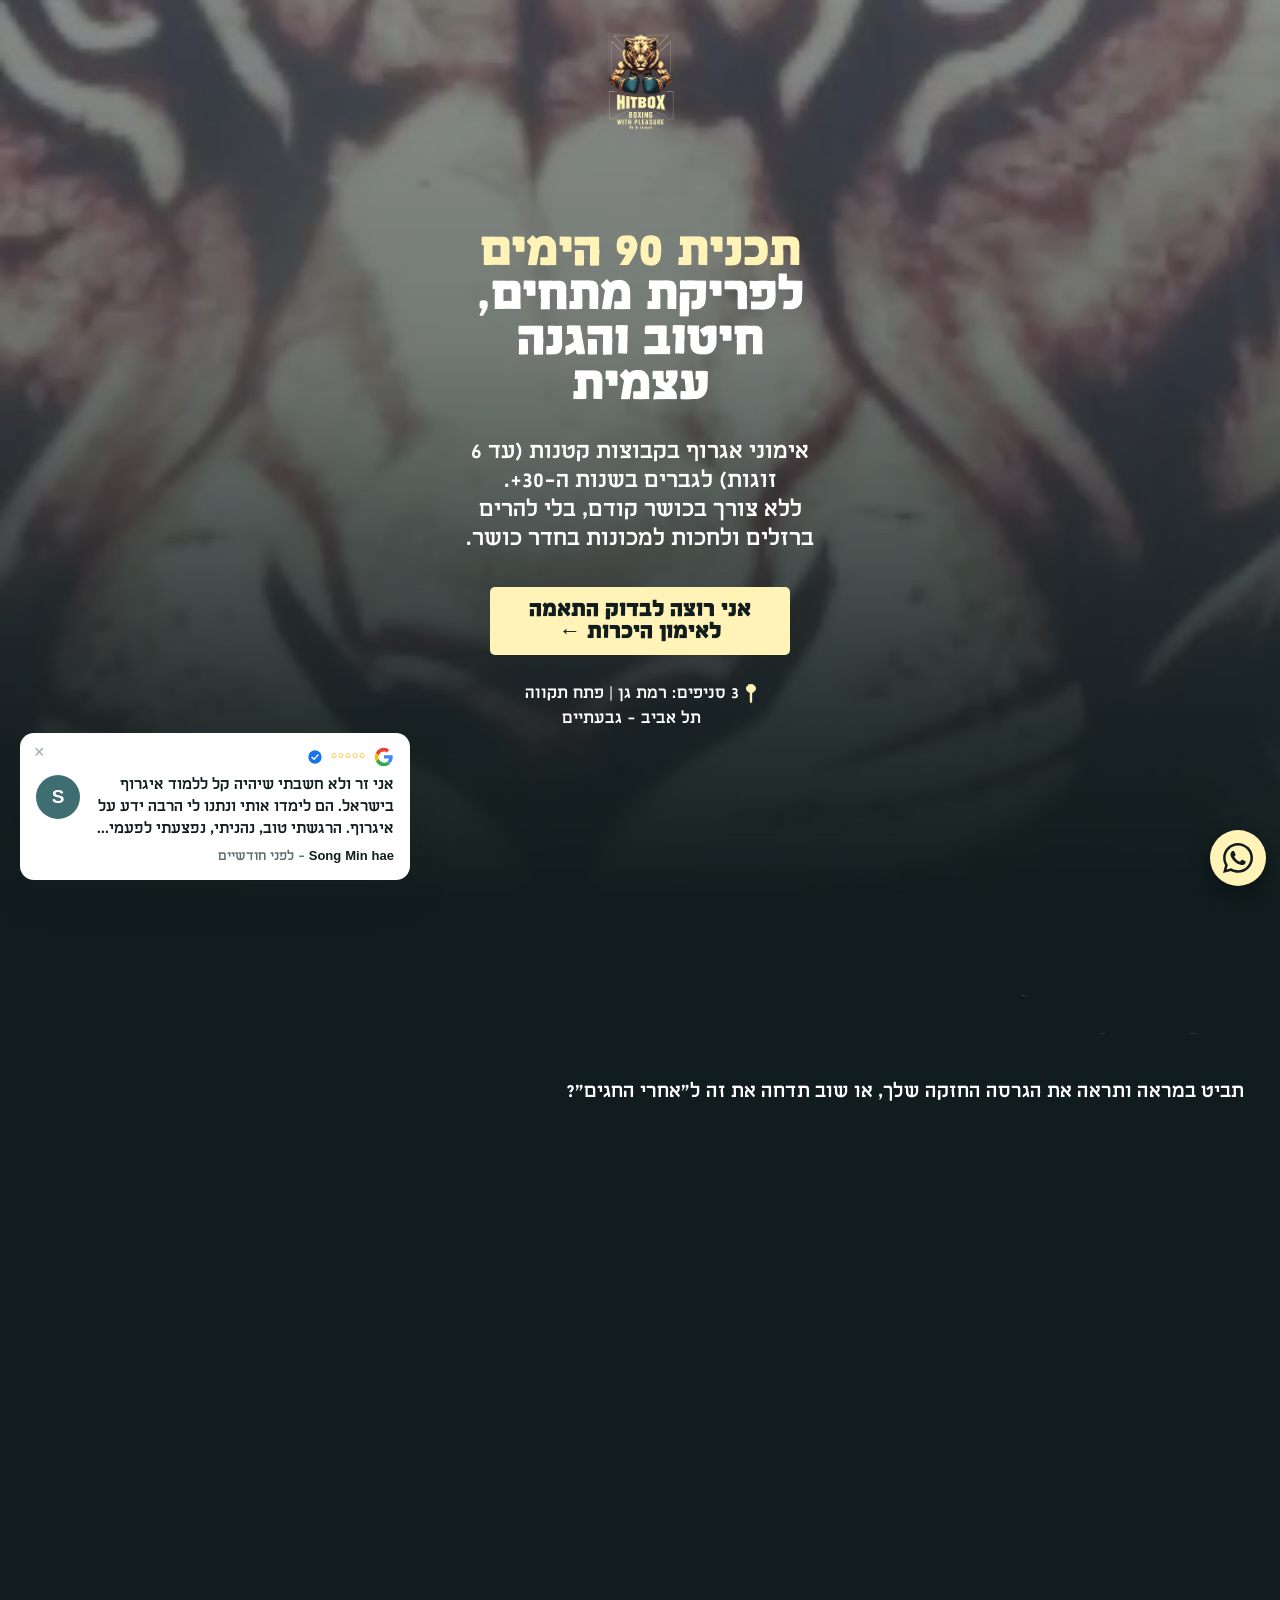
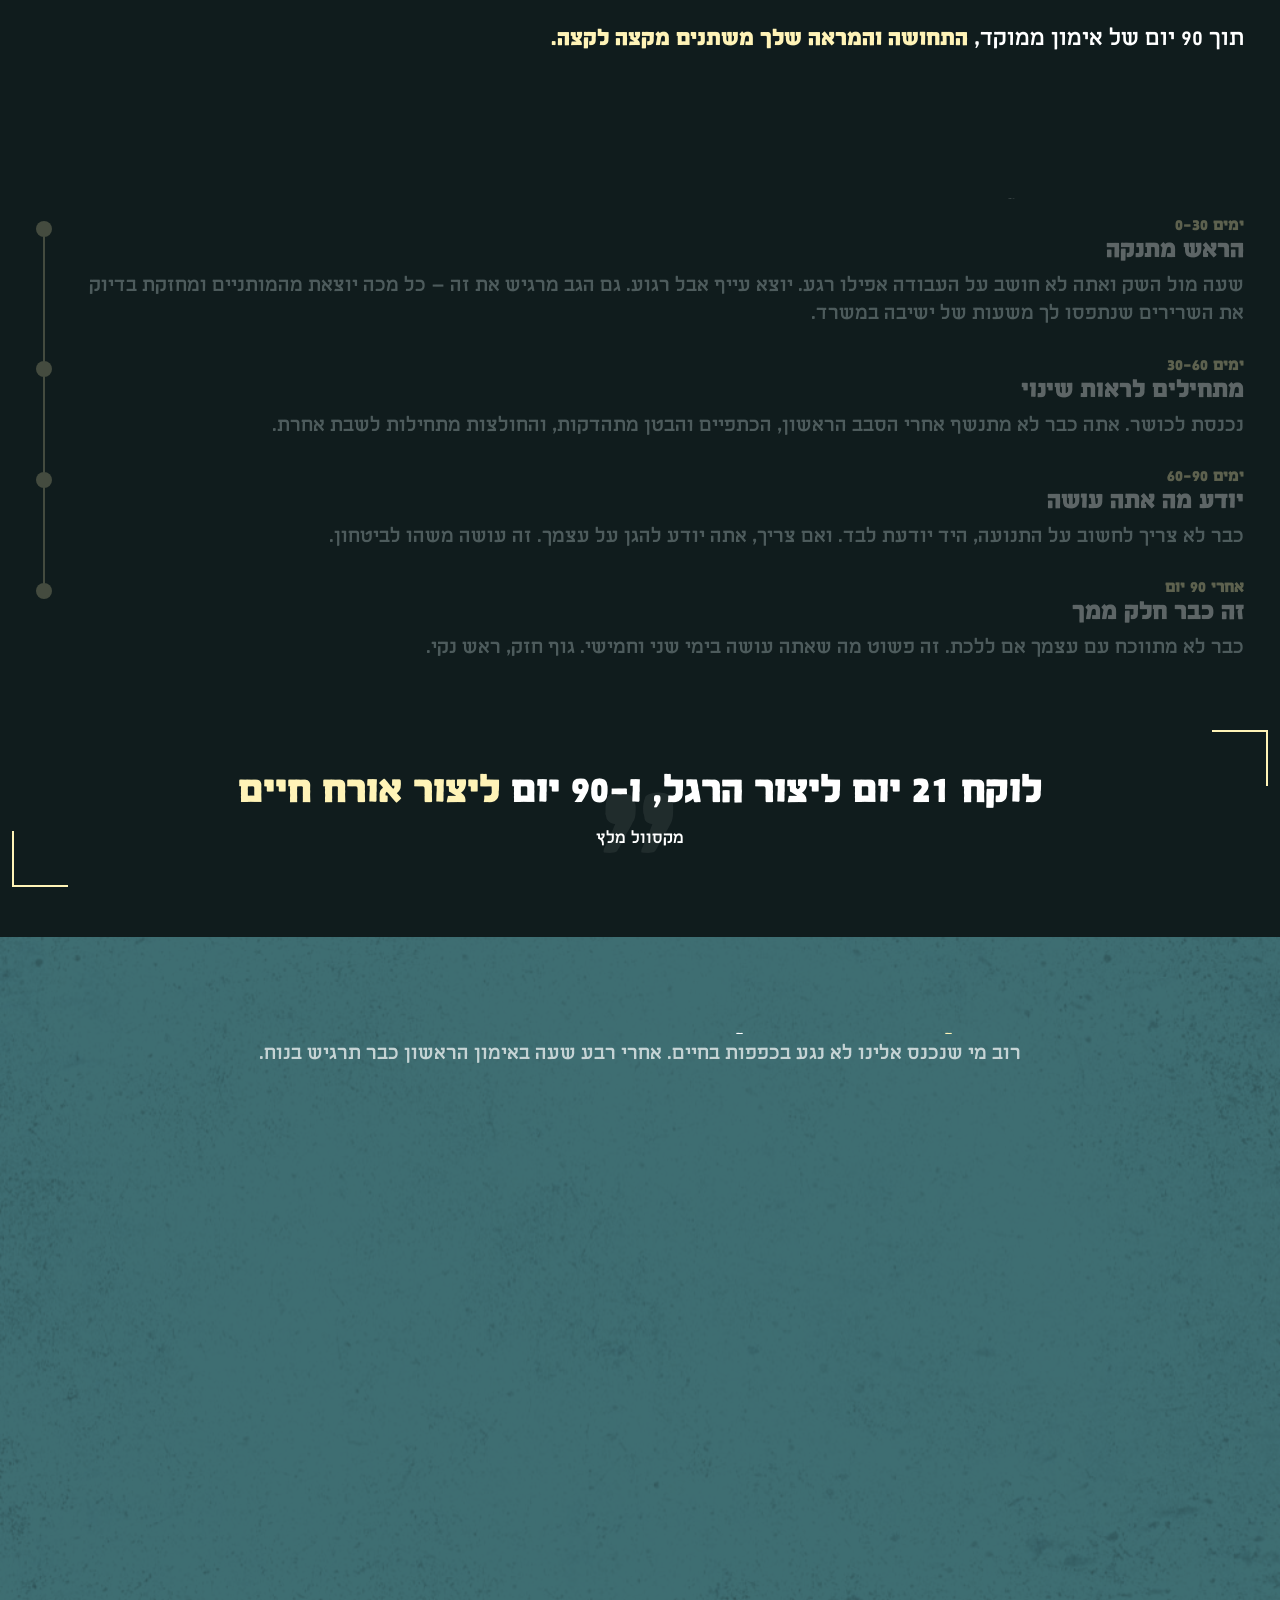
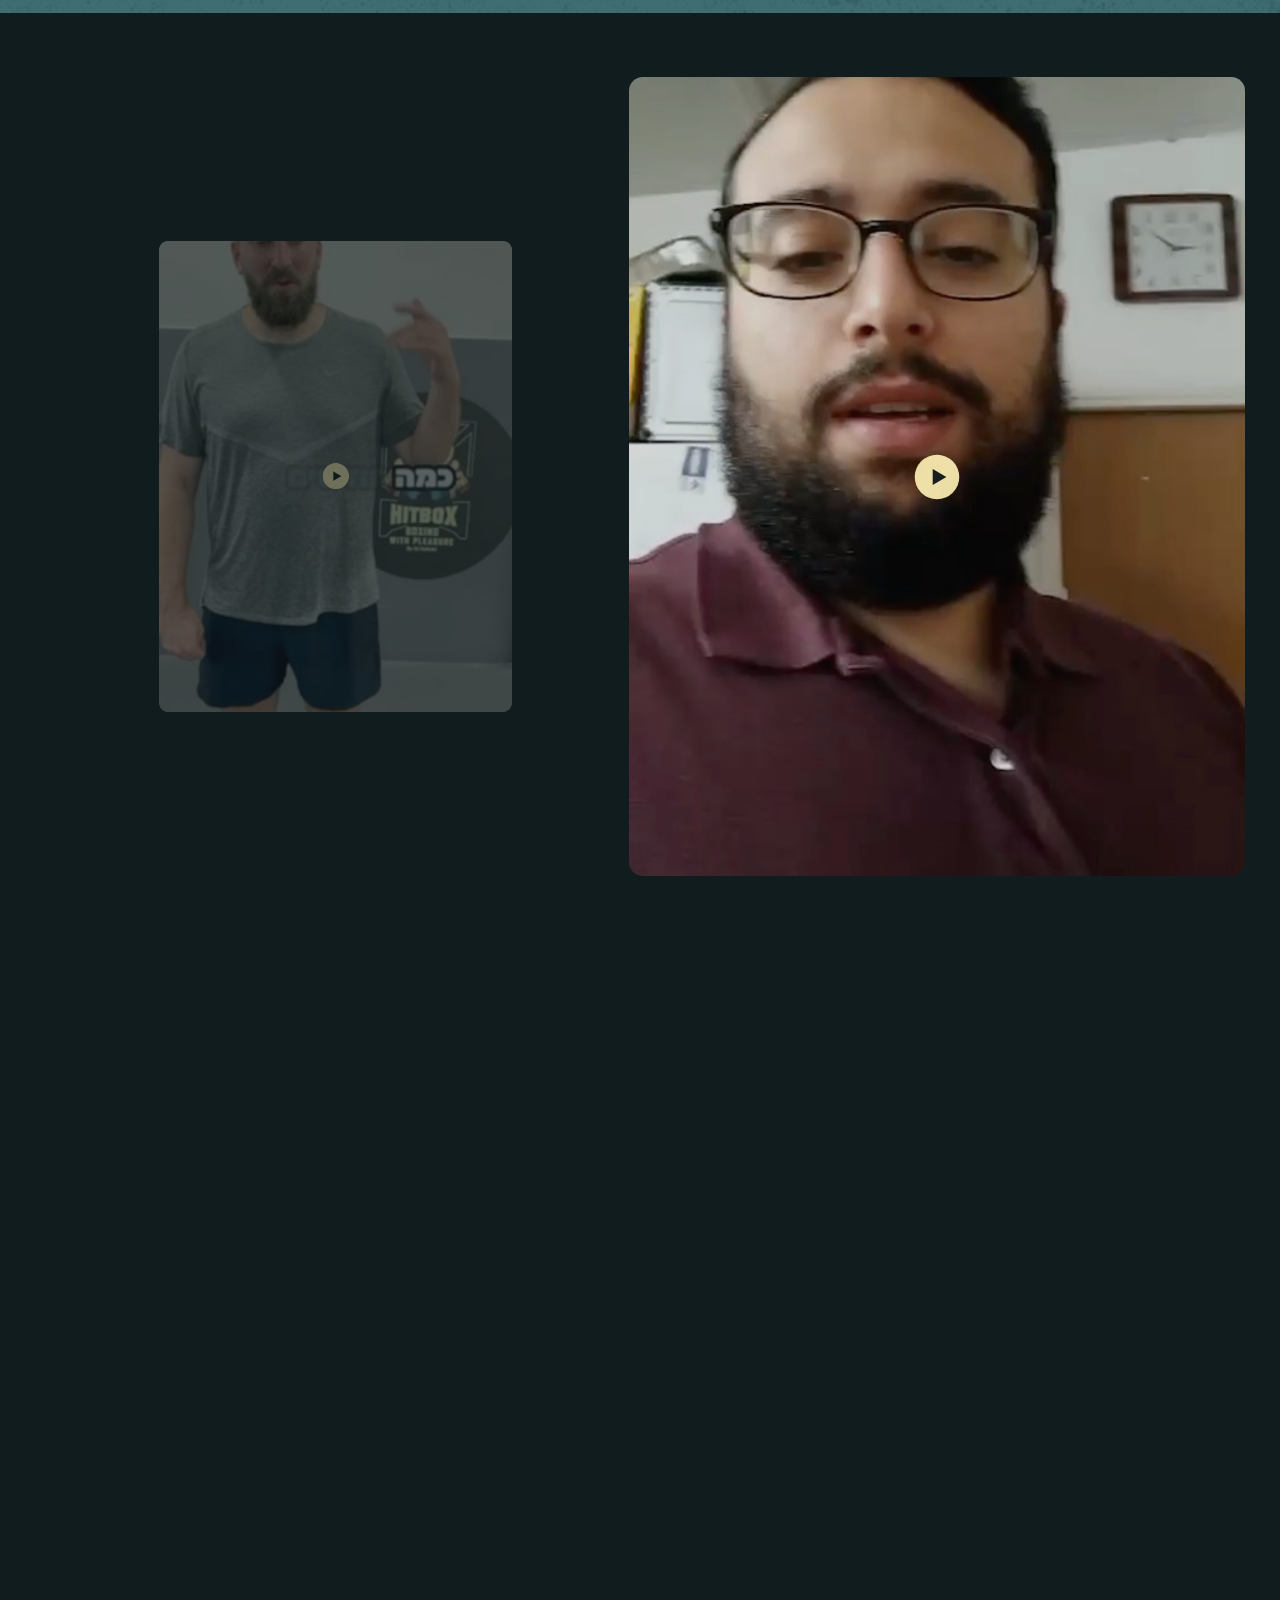
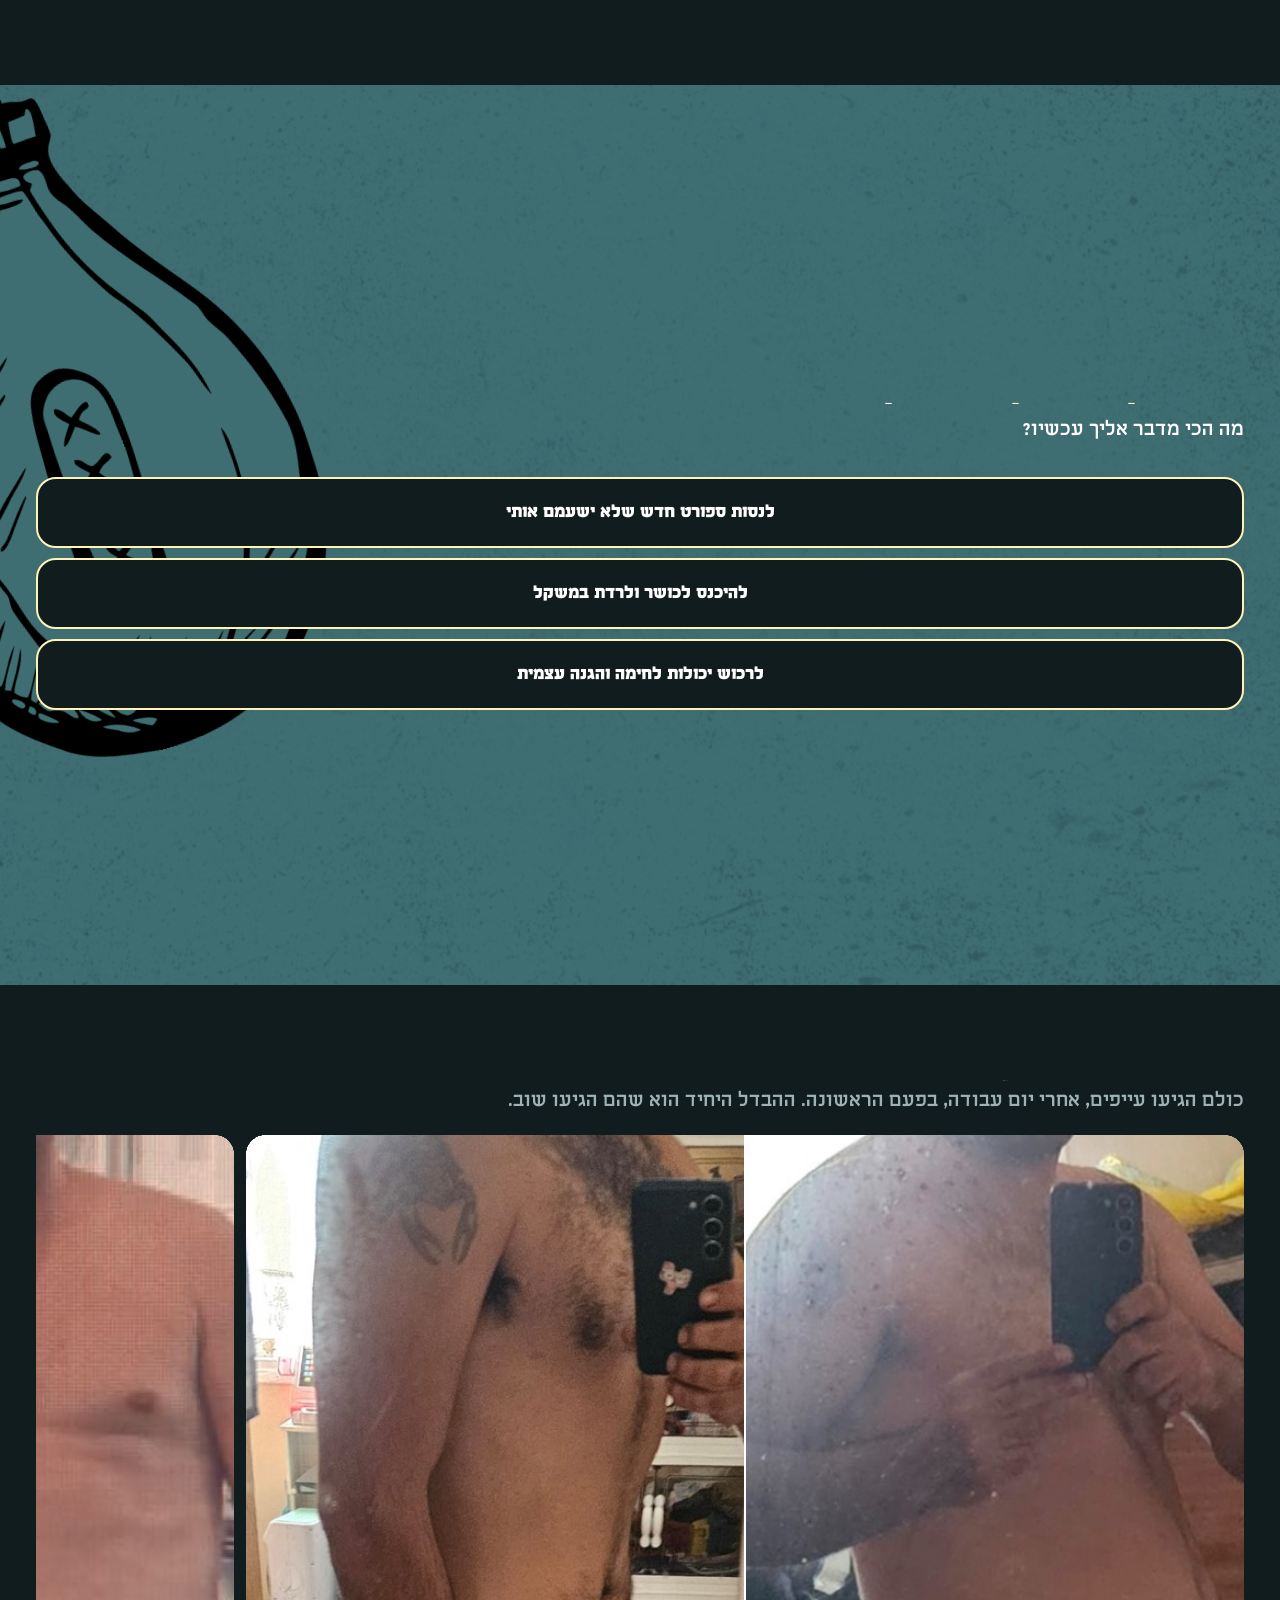
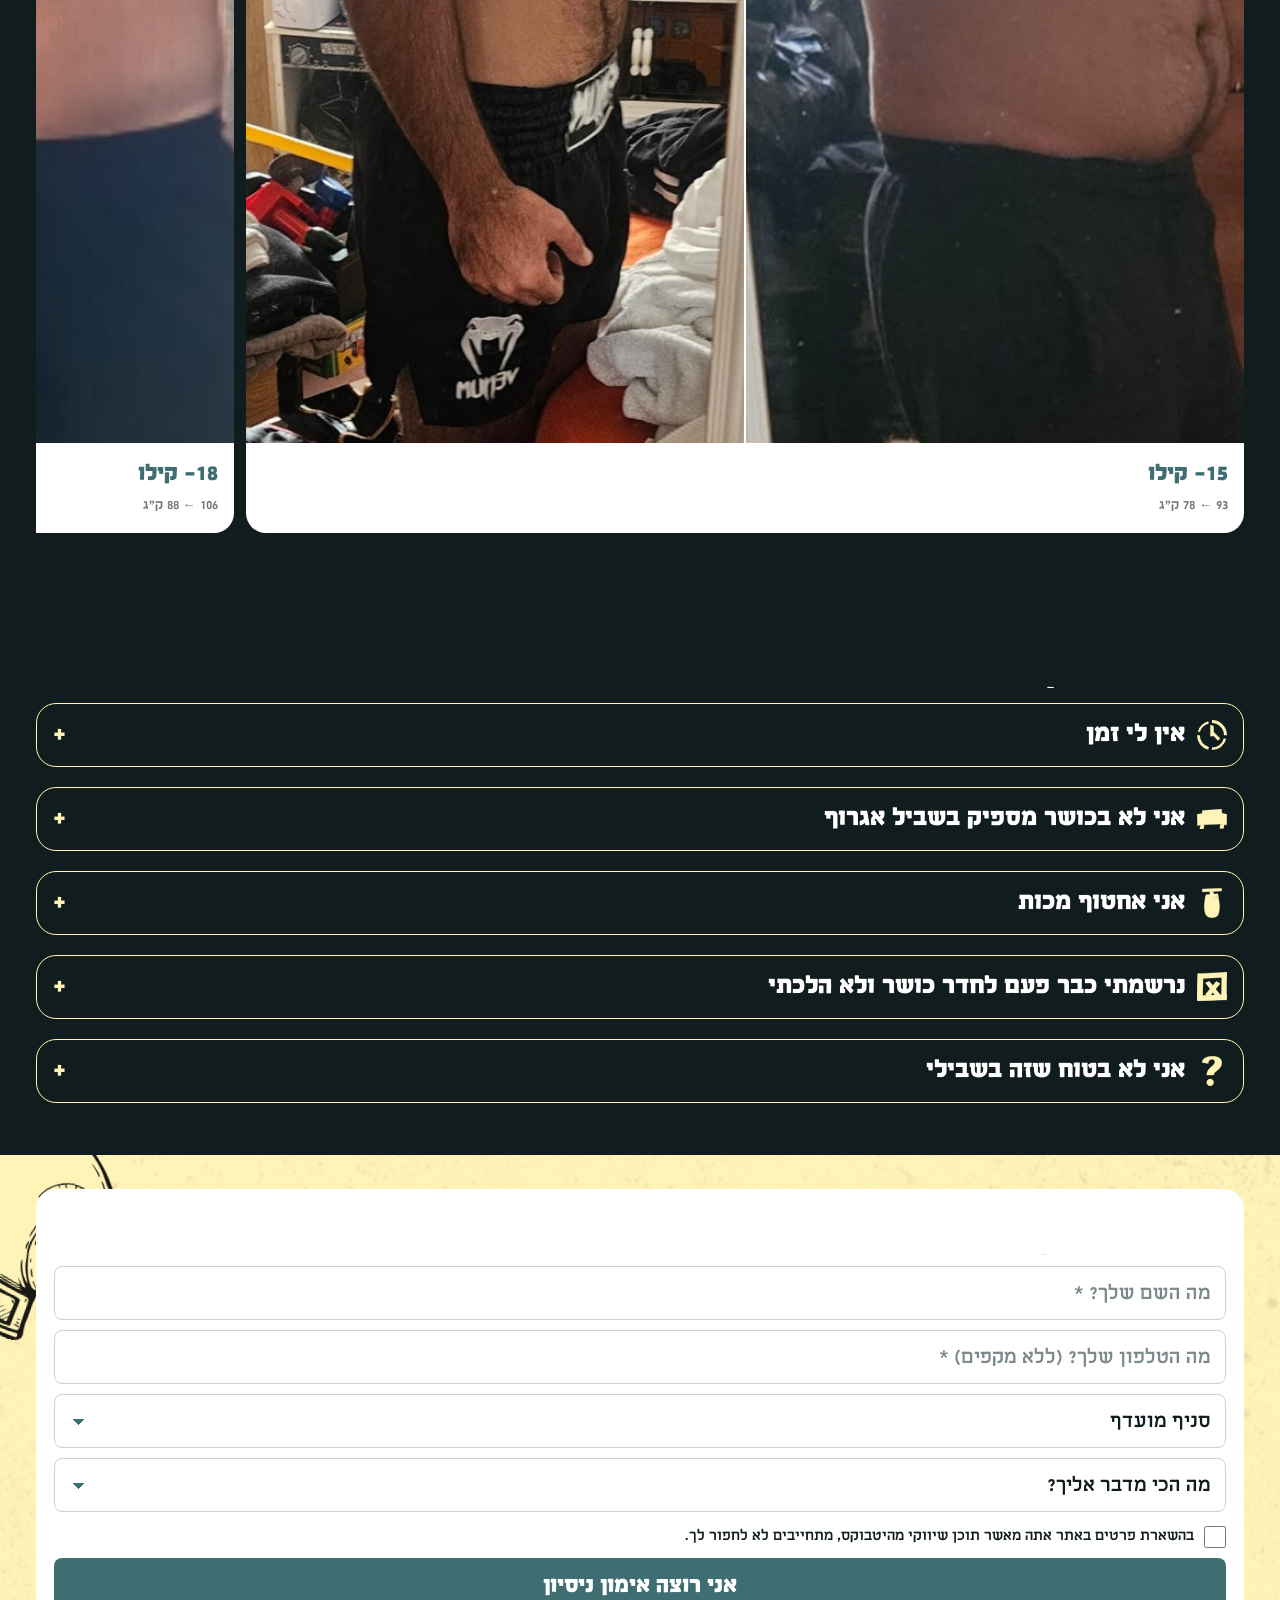
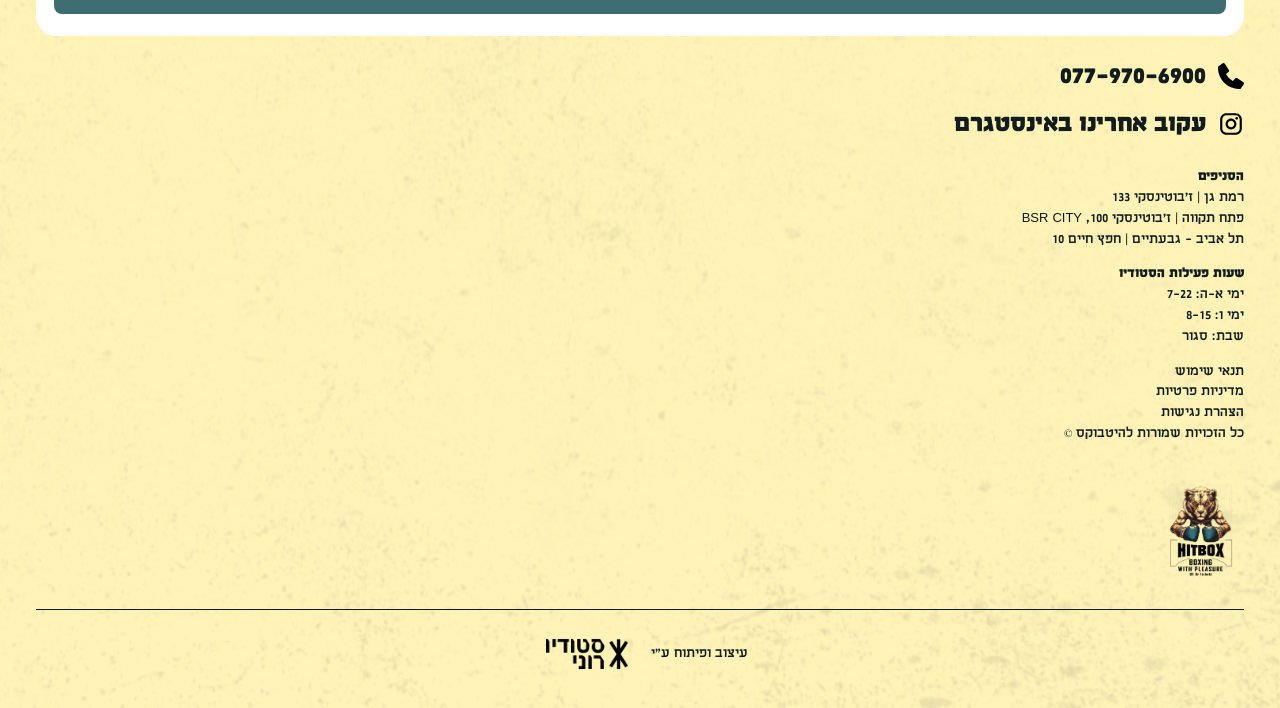
==== commit 4e742edb: "Set the line spacing in the "starting from zero" cards Co-Authored-By: Claude Opus 5 <noreply@anthro" ====
--- a/m.html
+++ b/m.html
@@ -6,7 +6,7 @@
 <meta http-equiv="Cache-Control" content="no-cache, must-revalidate">
 <meta name="format-detection" content="telephone=no">
 <title>HITBOX — תכנית 90 הימים לפריקת מתחים, חיטוב והגנה עצמית</title>
-<link rel="stylesheet" href="m.css?v=202608170128">
+<link rel="stylesheet" href="m.css?v=202608170133">
 </head>
 <body>
 
@@ -176,7 +176,7 @@
 
 <div id="vm"><button id="vmx" aria-label="סגירה">×</button><div class="frame"></div></div>
 
-<script src="m.js?v=202608170128"></script>
-<script src="reviews.js?v=202608170128"></script>
+<script src="m.js?v=202608170133"></script>
+<script src="reviews.js?v=202608170133"></script>
 </body>
 </html>
--- a/m.css
+++ b/m.css
@@ -129,7 +129,7 @@
 .zero .card{border:0;background:var(--ink);padding:20px 29px;min-height:136px;
   display:flex;align-items:center;justify-content:center;
   box-shadow:0 8px 4px var(--sand);will-change:transform,opacity;}
-.zero .card p{margin-top:0;color:#fff;text-align:center;}
+.zero .card p{margin-top:0;color:#fff;text-align:center;line-height:1.2rem;}
 
 /* ---------- ציר הזמן ----------
    קו אחד רציף שנצבע לינארית עם הגלילה. עיגול נדלק ברגע שהצבע מגיע אליו,
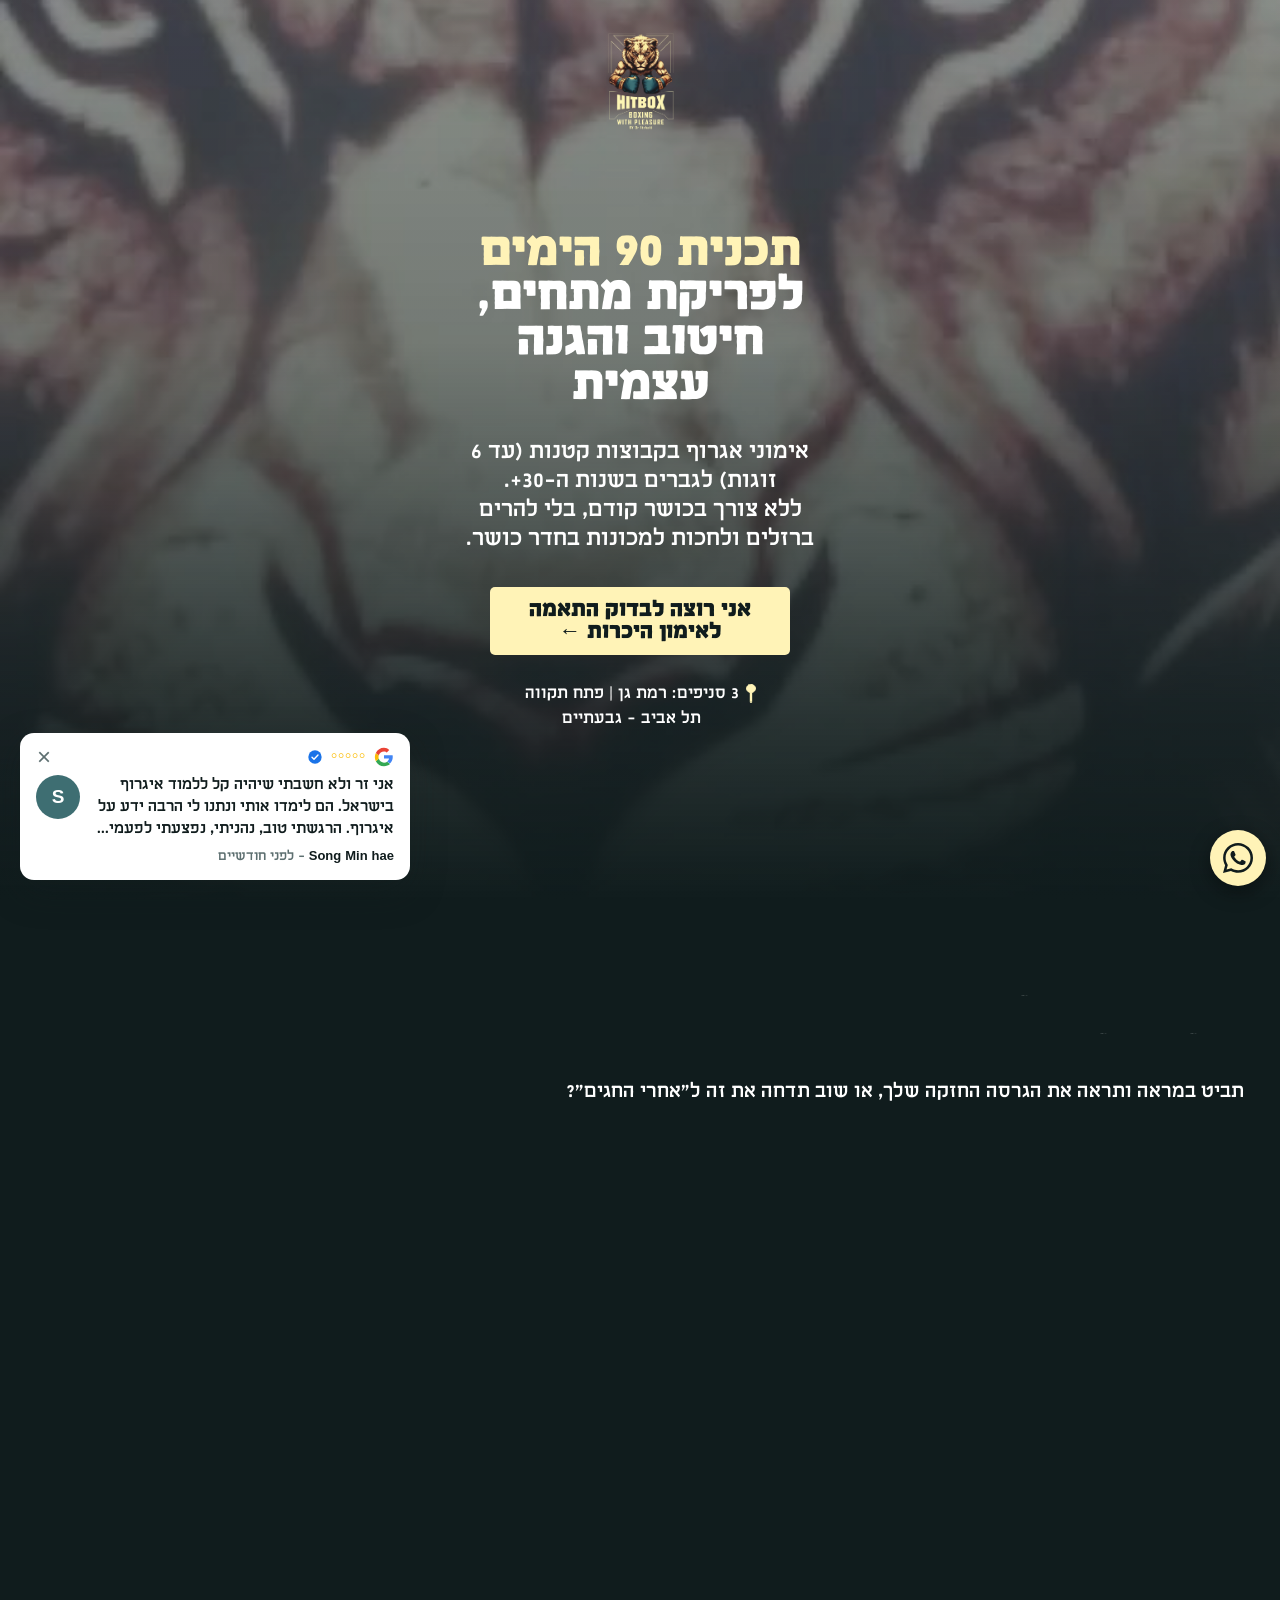
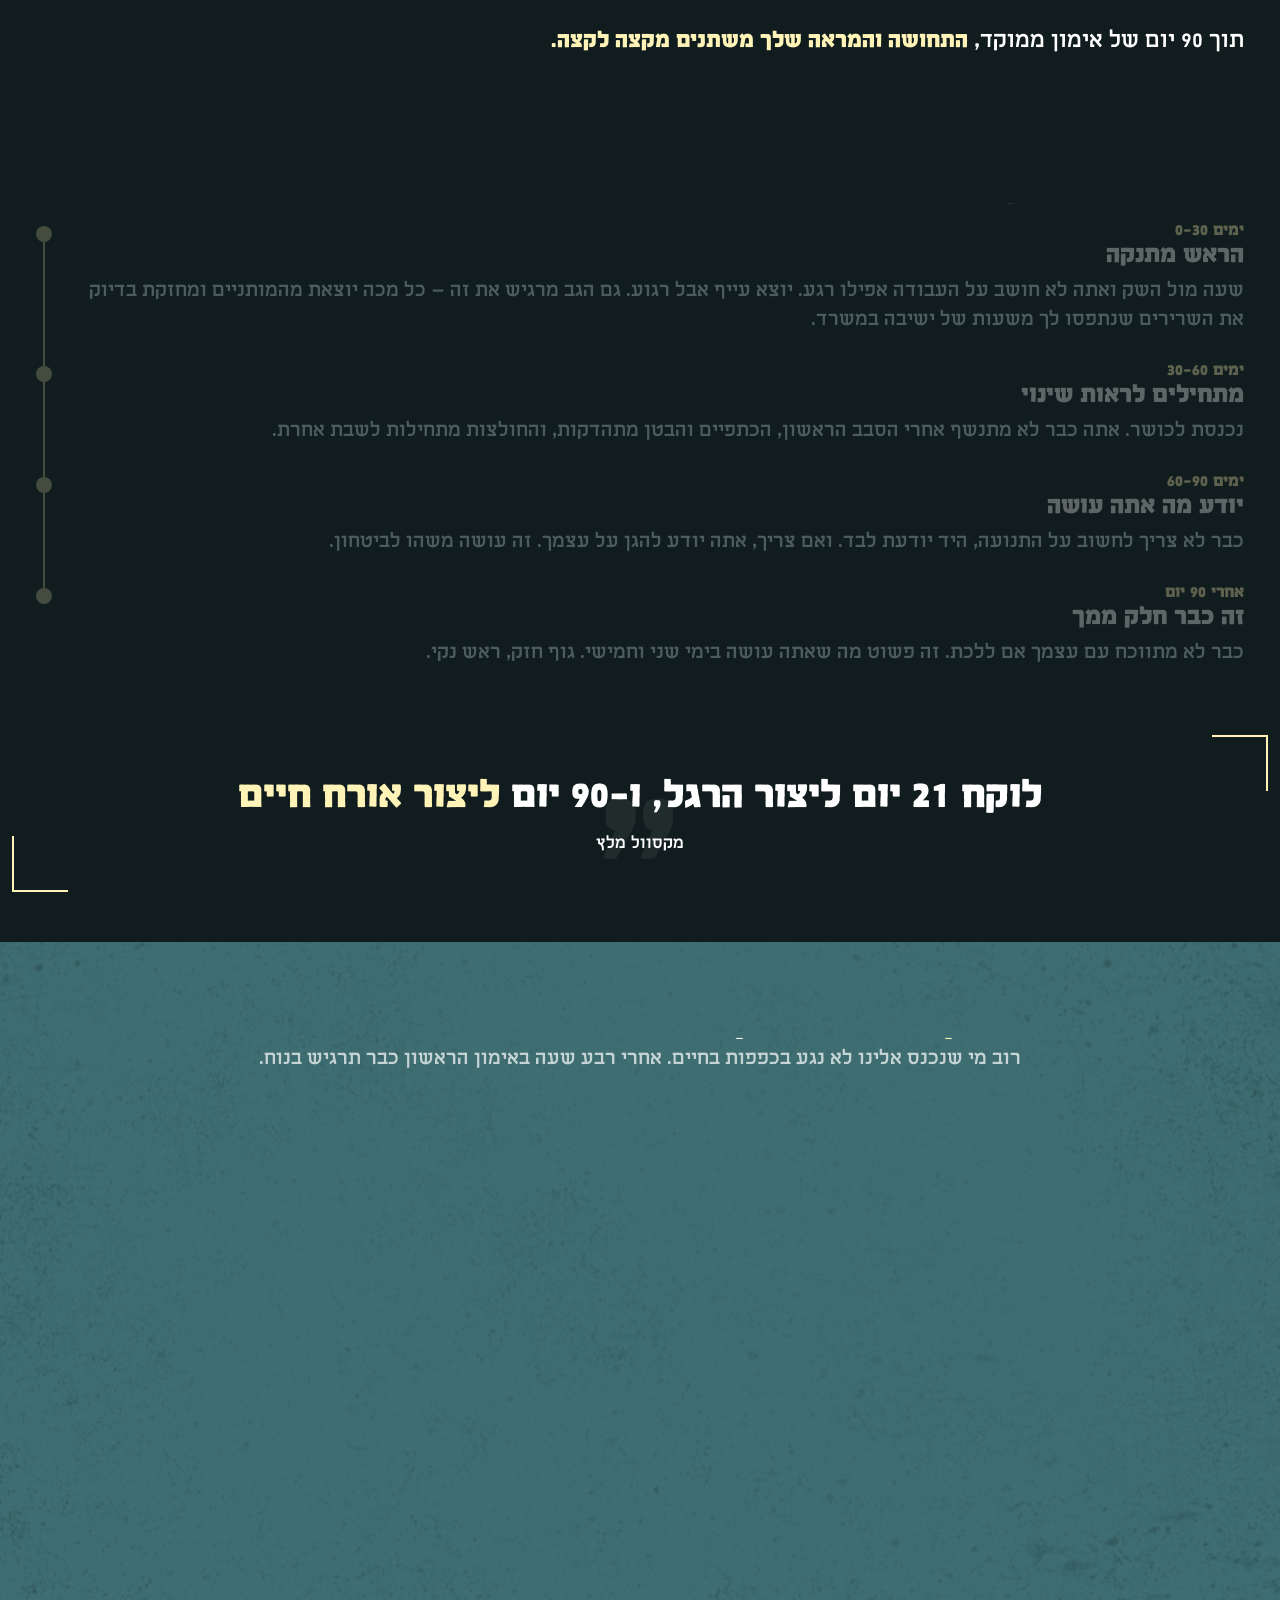
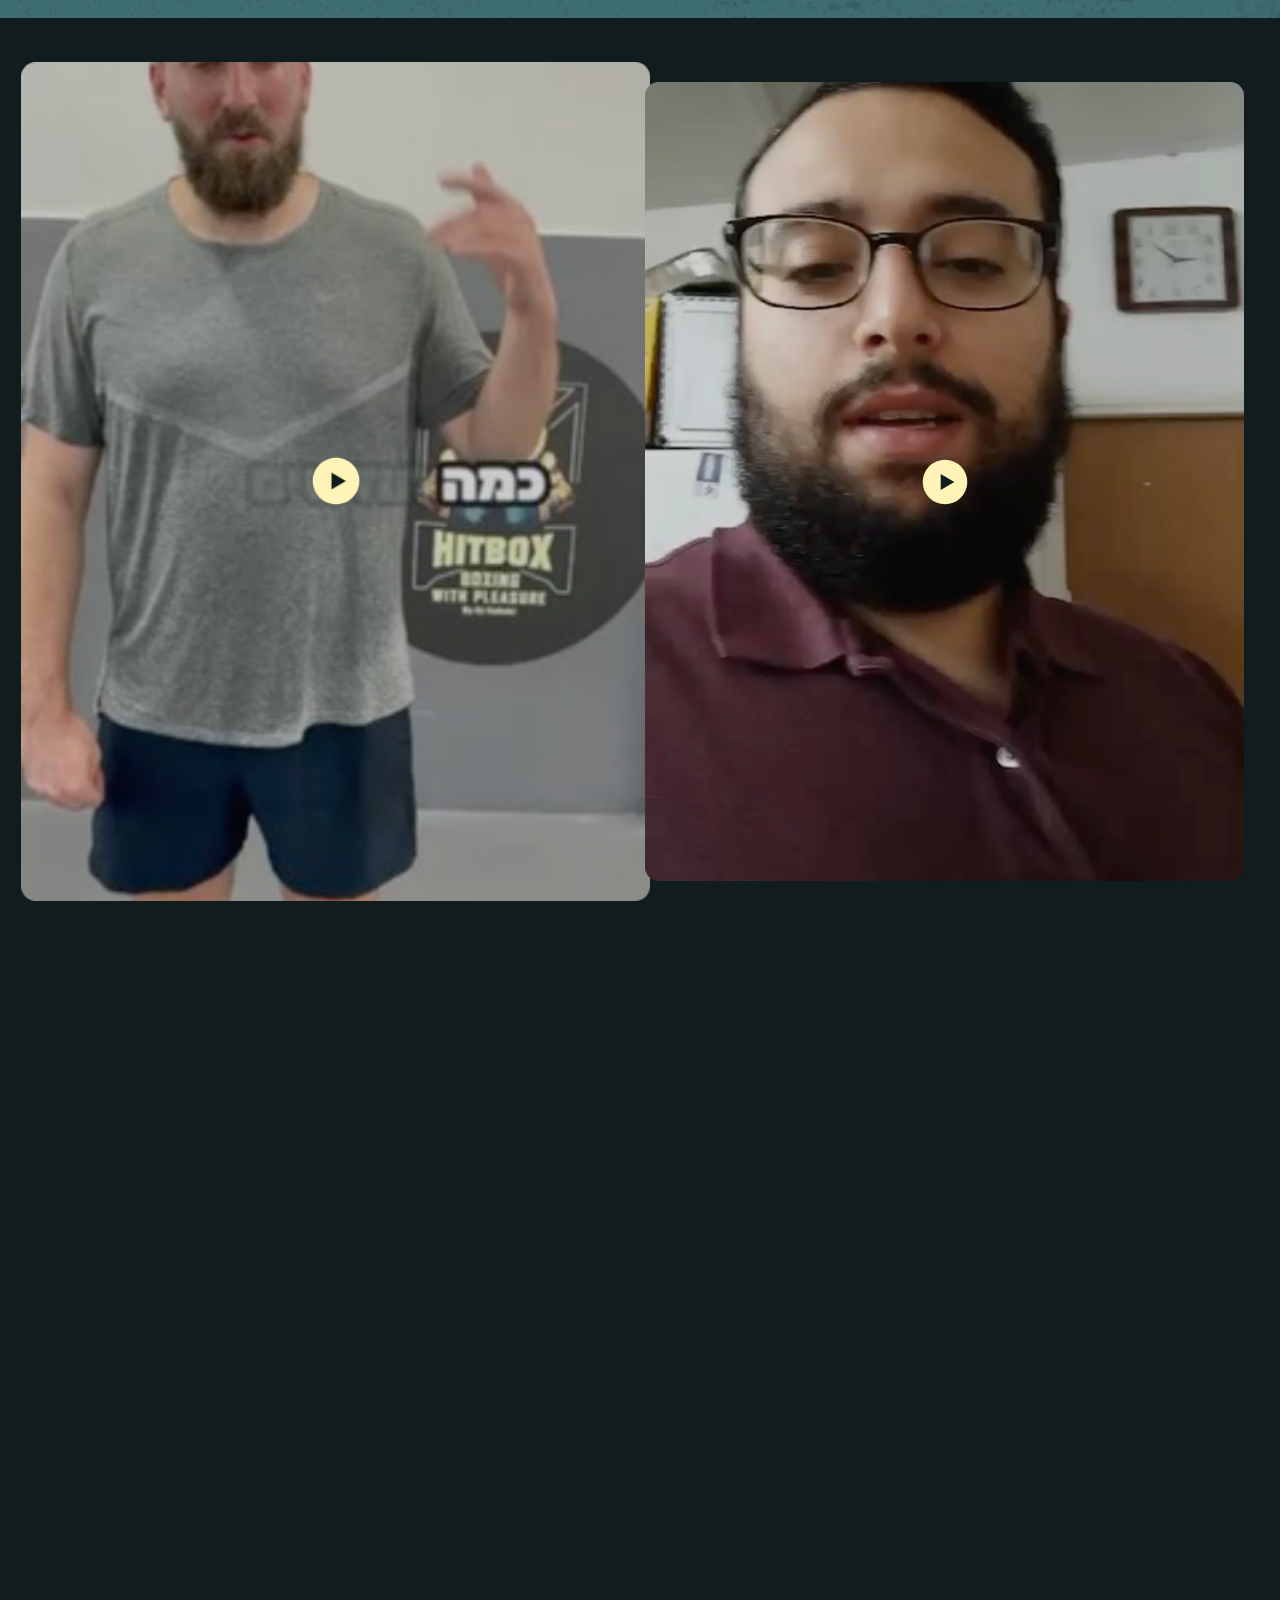
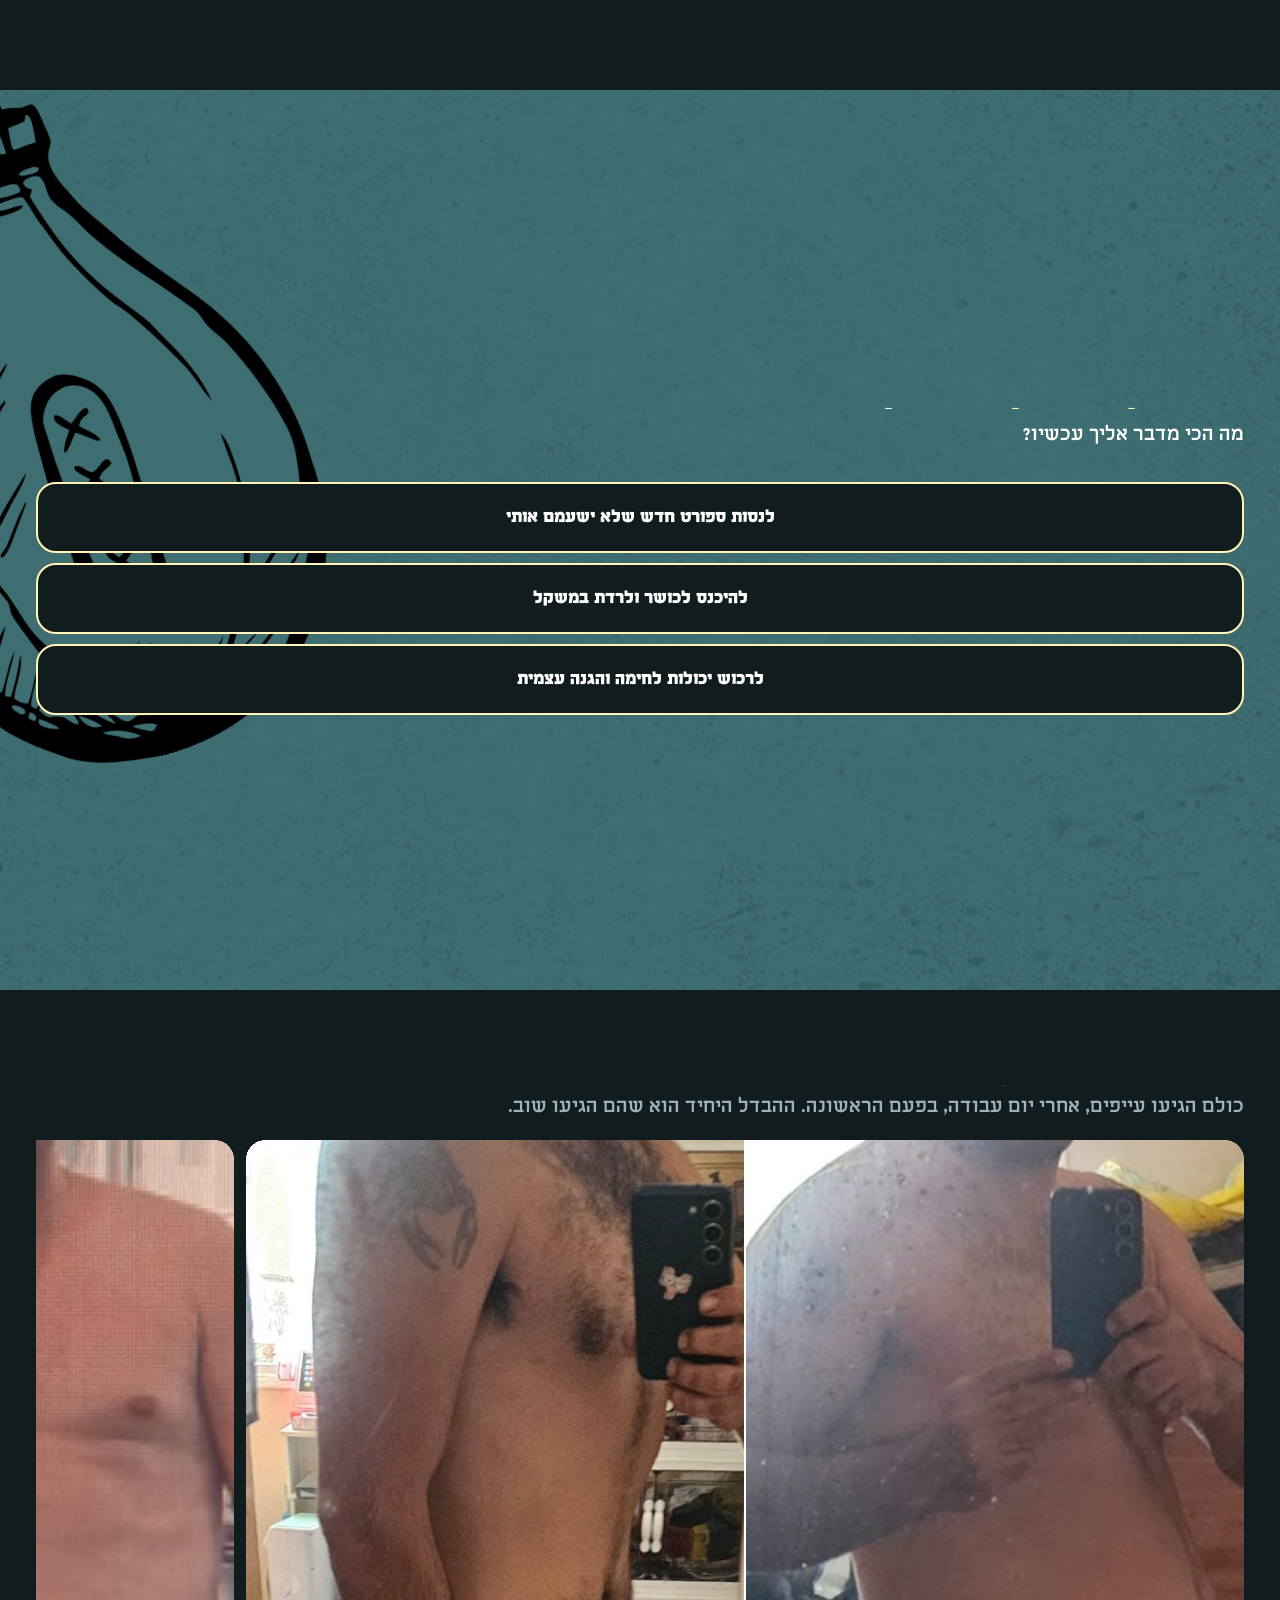
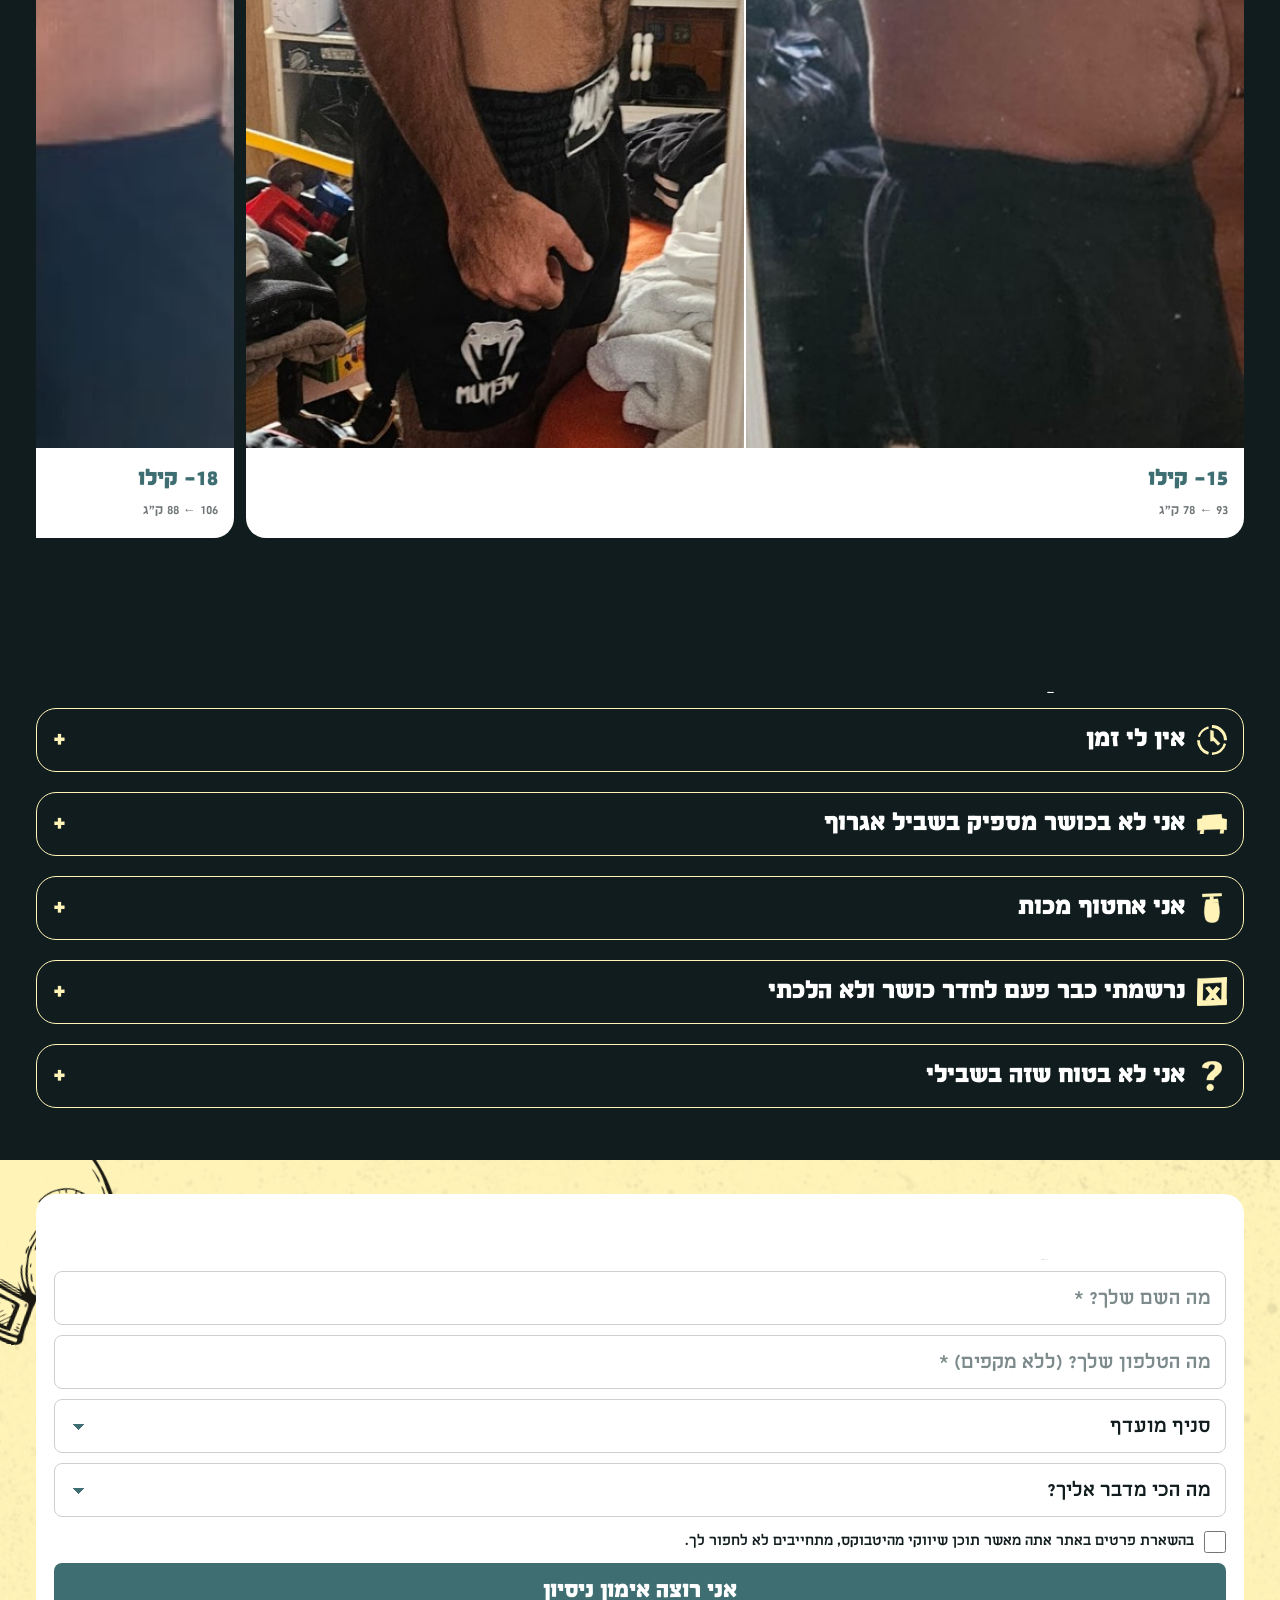
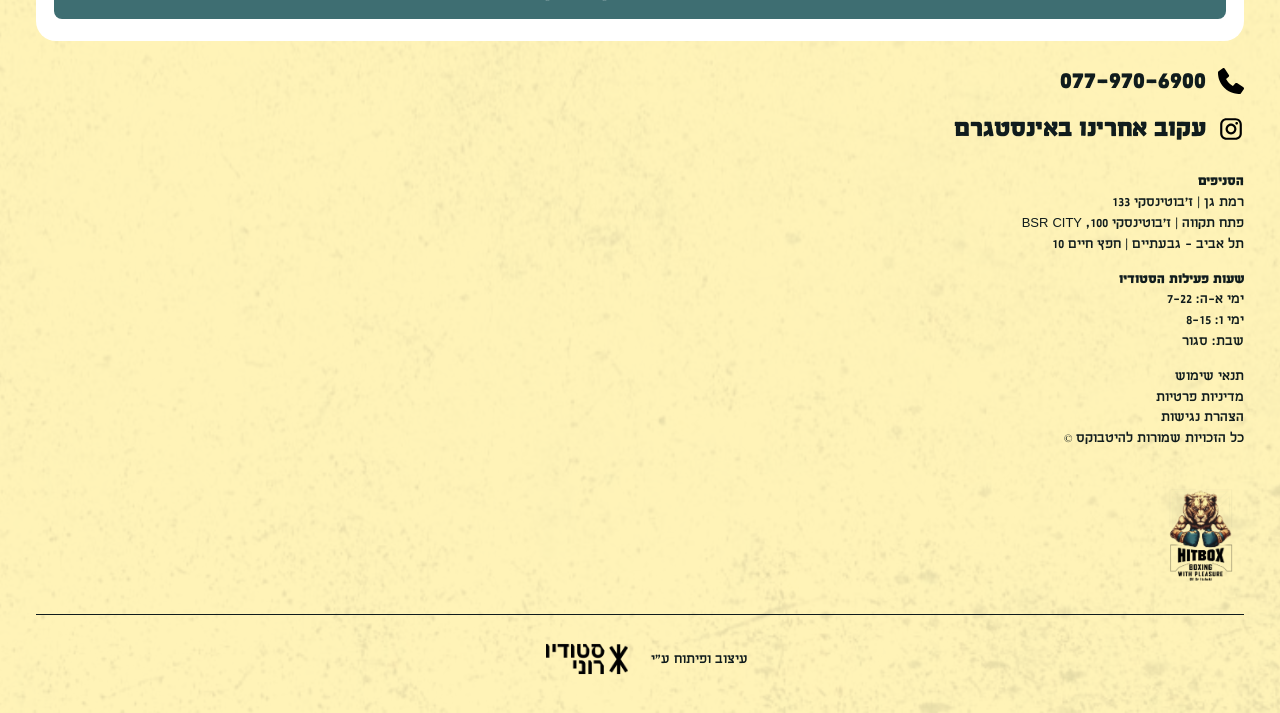
==== commit 3b2f94fb: "Match the closing sentence's line spacing in section 2 It carried a tighter line height than the sen" ====
--- a/m.html
+++ b/m.html
@@ -6,7 +6,7 @@
 <meta http-equiv="Cache-Control" content="no-cache, must-revalidate">
 <meta name="format-detection" content="telephone=no">
 <title>HITBOX — תכנית 90 הימים לפריקת מתחים, חיטוב והגנה עצמית</title>
-<link rel="stylesheet" href="m.css?v=202608170133">
+<link rel="stylesheet" href="m.css?v=202608170143">
 </head>
 <body>
 
@@ -34,7 +34,7 @@
     <div class="tile"><img src="assets/card-icon.png" alt=""><h3>מסיים את יום העבודה מוצף בלחצים ועם שרירים תפוסים?</h3></div>
     <div class="tile"><img src="assets/card-icon.png" alt=""><h3>מרגיש שאין לך יכולת אמיתית להגן על עצמך ועל המשפחה?</h3></div>
   </div>
-  <p class="lead" style="font-size:var(--lead);line-height:1.06;margin-top:26px">תוך 90 יום של אימון ממוקד, <b class="y">התחושה והמראה שלך משתנים מקצה לקצה.</b></p>
+  <p class="lead" style="font-size:var(--lead);margin-top:26px">תוך 90 יום של אימון ממוקד, <b class="y">התחושה והמראה שלך משתנים מקצה לקצה.</b></p>
 </section>
 
 <!-- ===== ציר הזמן ===== -->
@@ -176,7 +176,7 @@
 
 <div id="vm"><button id="vmx" aria-label="סגירה">×</button><div class="frame"></div></div>
 
-<script src="m.js?v=202608170133"></script>
-<script src="reviews.js?v=202608170133"></script>
+<script src="m.js?v=202608170143"></script>
+<script src="reviews.js?v=202608170143"></script>
 </body>
 </html>
--- a/m.css
+++ b/m.css
@@ -129,7 +129,7 @@
 .zero .card{border:0;background:var(--ink);padding:20px 29px;min-height:136px;
   display:flex;align-items:center;justify-content:center;
   box-shadow:0 8px 4px var(--sand);will-change:transform,opacity;}
-.zero .card p{margin-top:0;color:#fff;text-align:center;line-height:1.2rem;}
+.zero .card p{margin-top:0;color:#fff;text-align:center;line-height:1.35;}
 
 /* ---------- ציר הזמן ----------
    קו אחד רציף שנצבע לינארית עם הגלילה. עיגול נדלק ברגע שהצבע מגיע אליו,
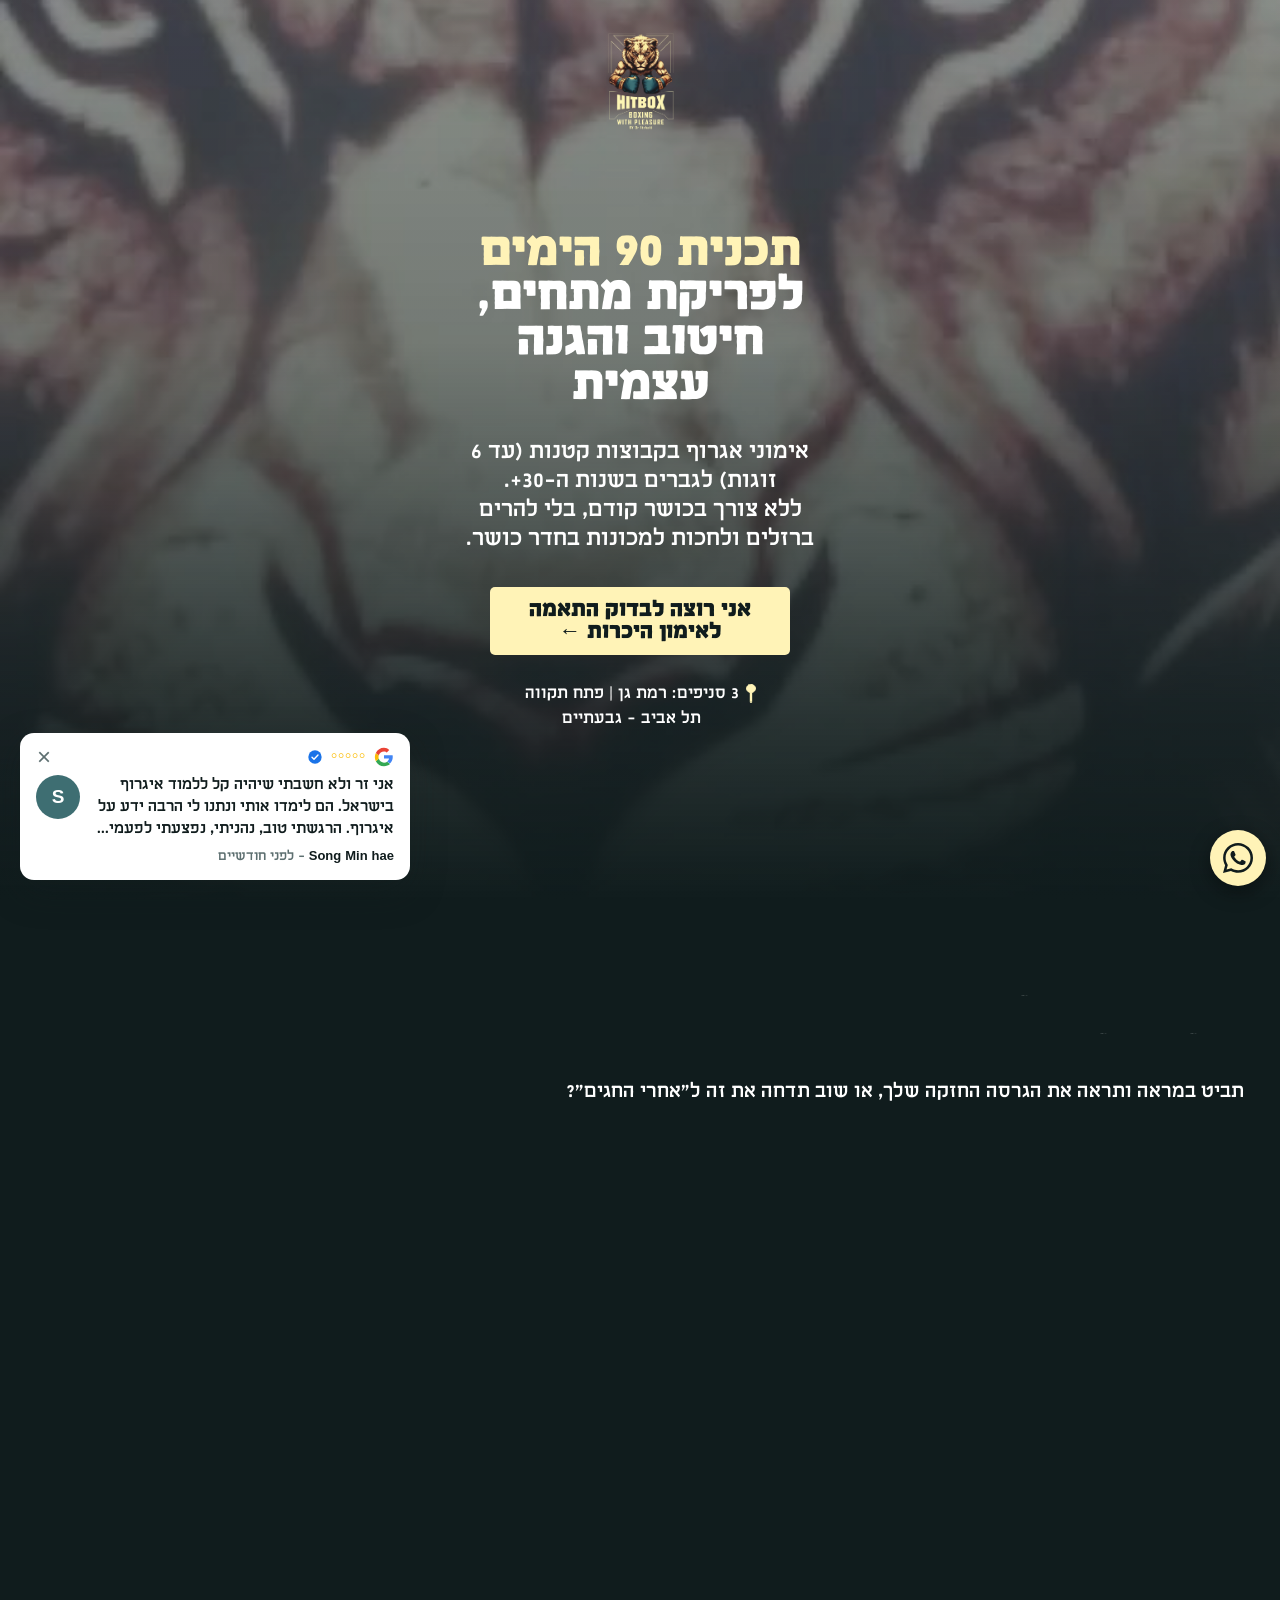
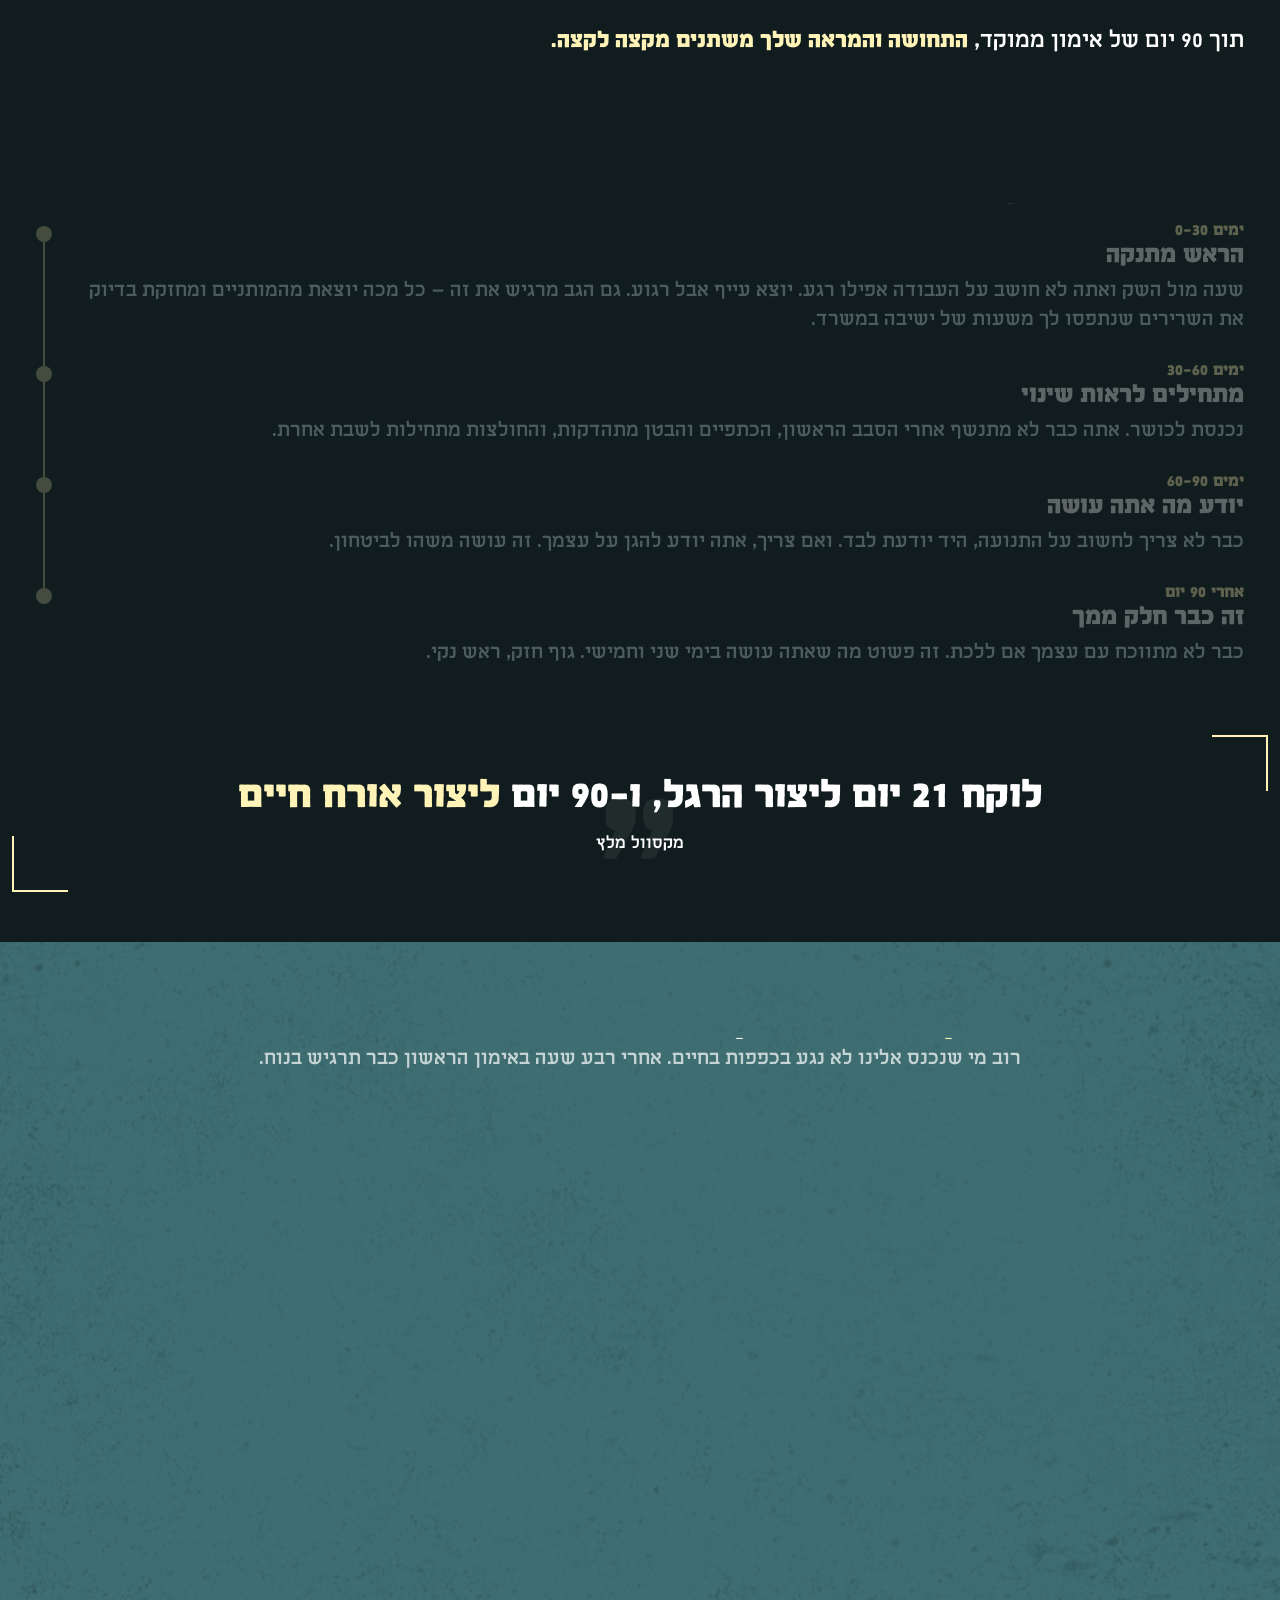
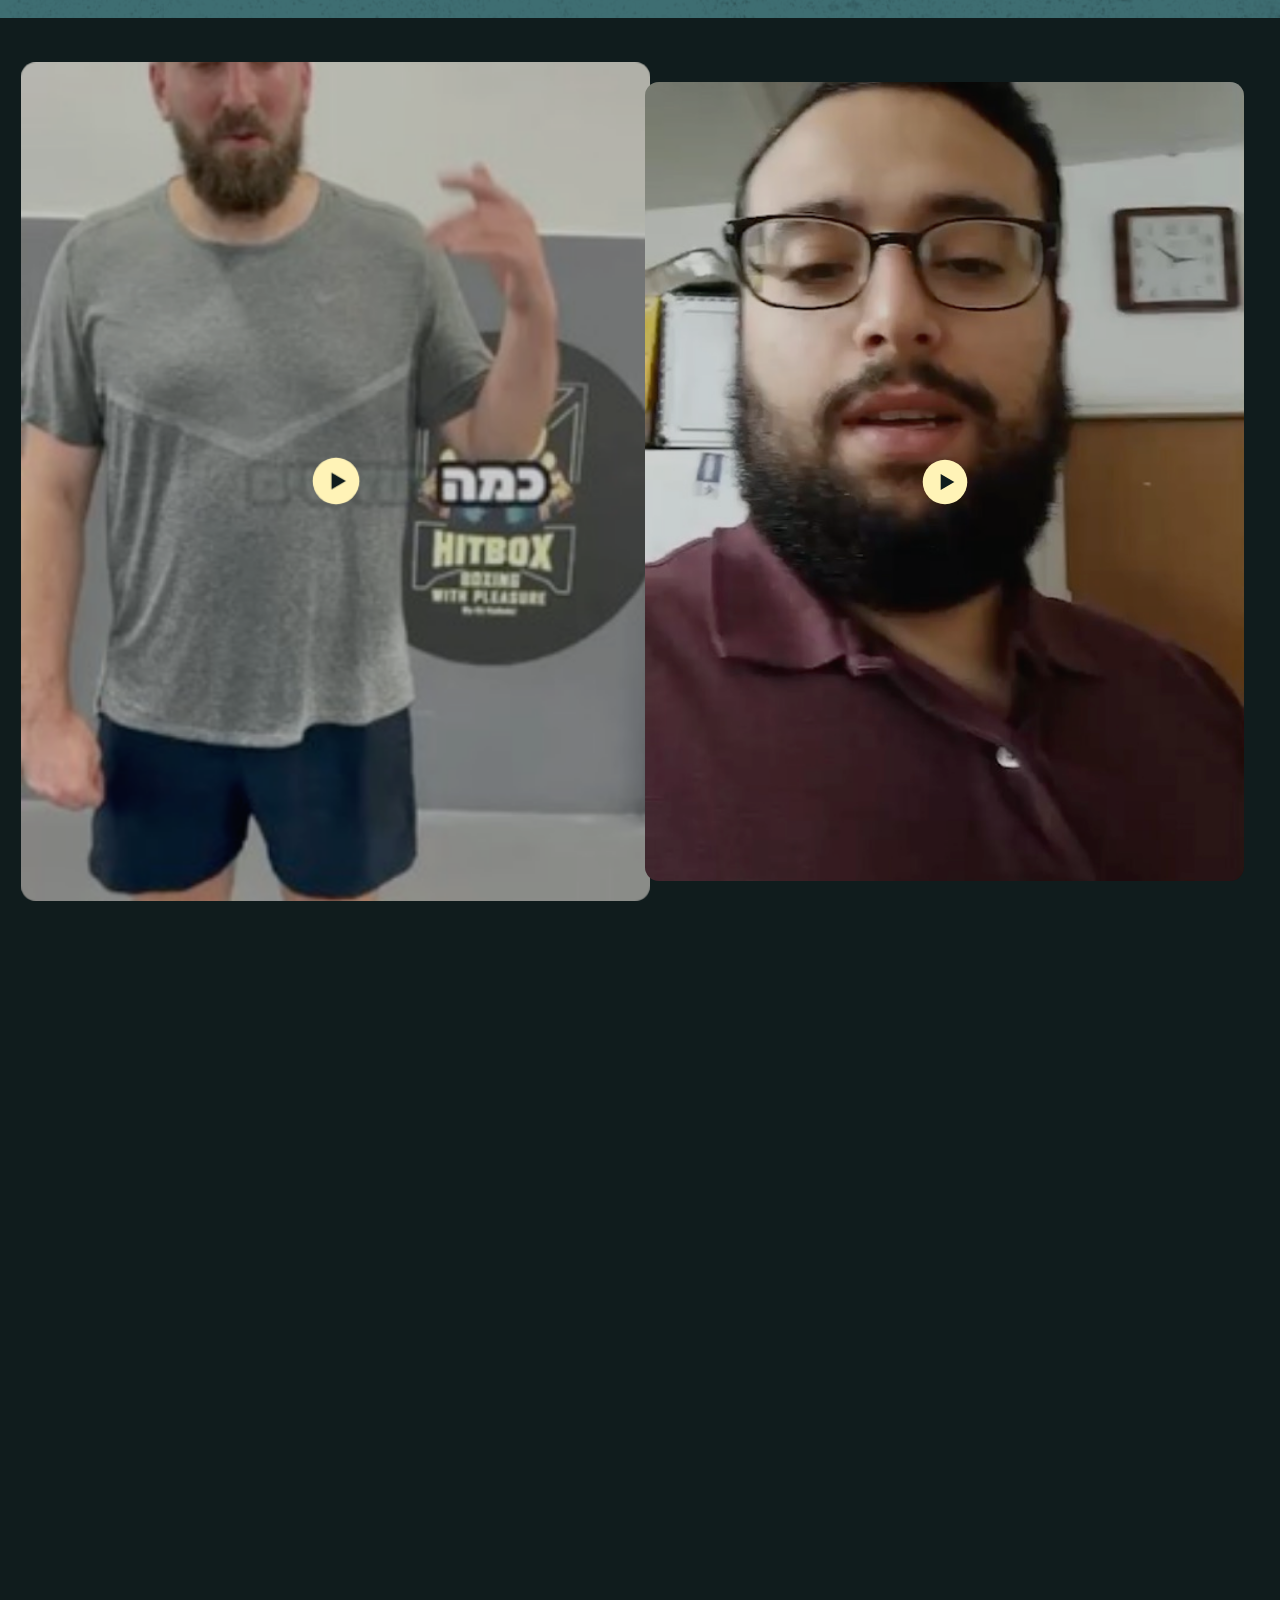
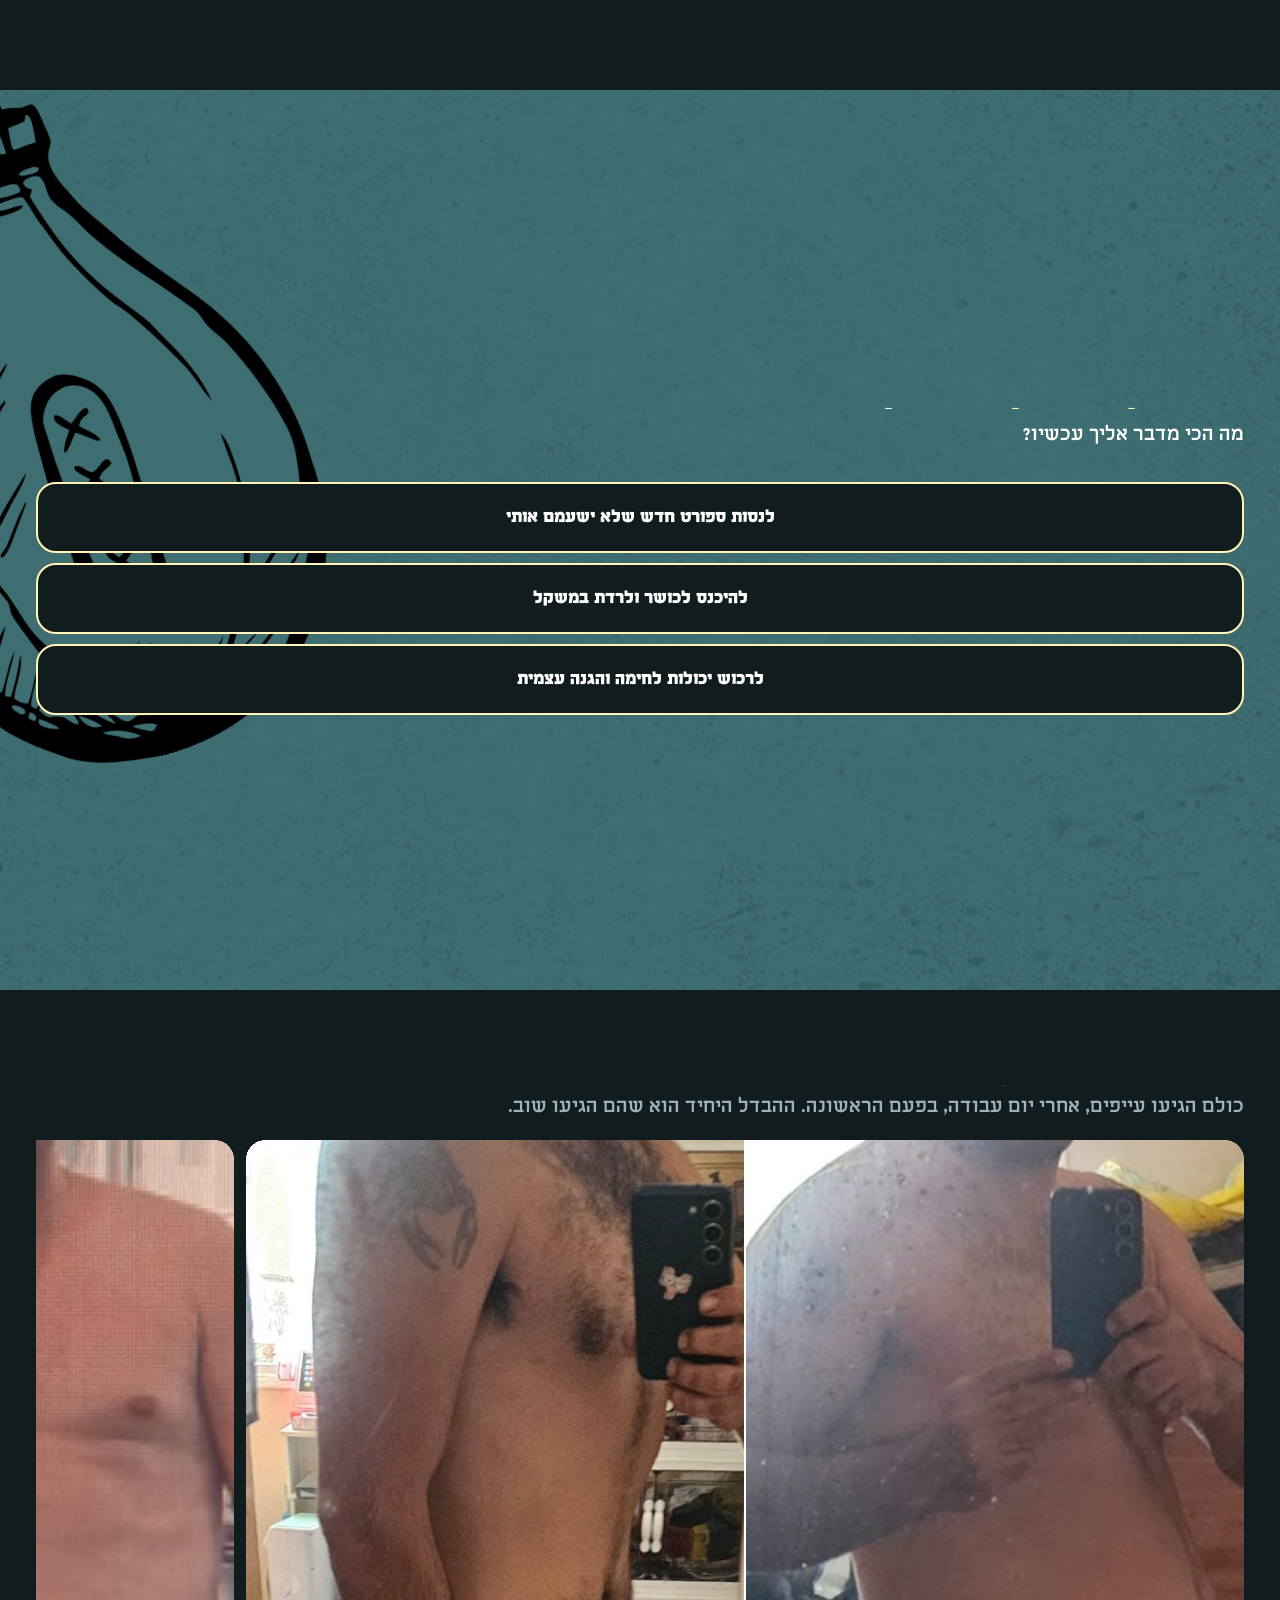
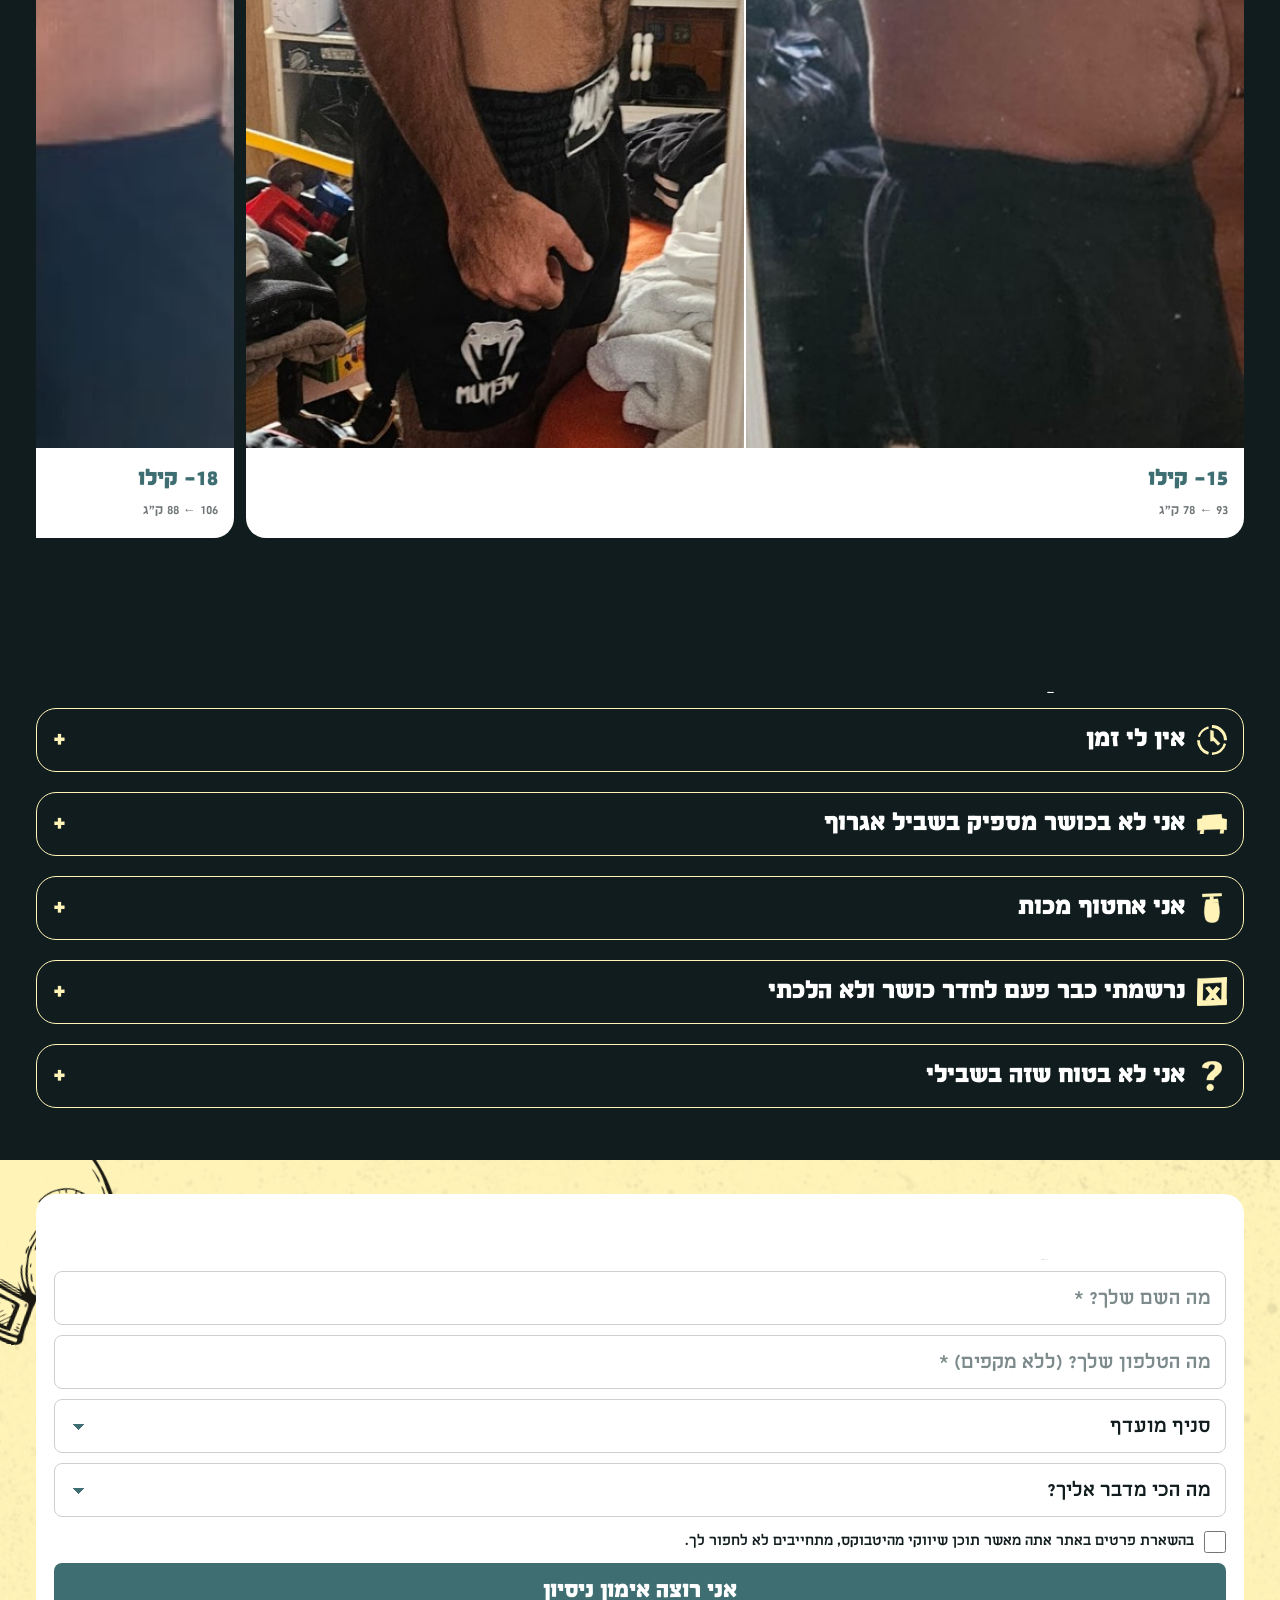
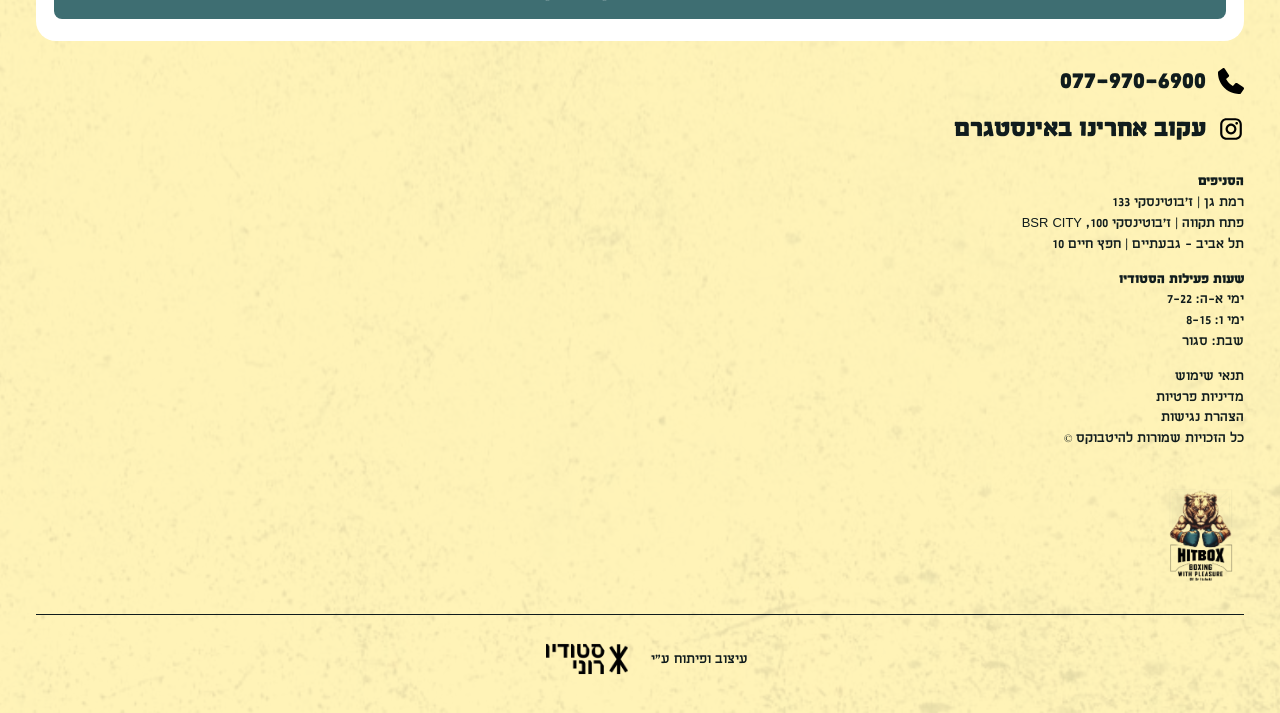
==== commit c3db581e: "Let the video popup fall back to its poster The player was asked to autoplay with sound and to skip " ====
--- a/m.html
+++ b/m.html
@@ -6,7 +6,7 @@
 <meta http-equiv="Cache-Control" content="no-cache, must-revalidate">
 <meta name="format-detection" content="telephone=no">
 <title>HITBOX — תכנית 90 הימים לפריקת מתחים, חיטוב והגנה עצמית</title>
-<link rel="stylesheet" href="m.css?v=202608170143">
+<link rel="stylesheet" href="m.css?v=202608170144">
 </head>
 <body>
 
@@ -176,7 +176,7 @@
 
 <div id="vm"><button id="vmx" aria-label="סגירה">×</button><div class="frame"></div></div>
 
-<script src="m.js?v=202608170143"></script>
-<script src="reviews.js?v=202608170143"></script>
+<script src="m.js?v=202608170144"></script>
+<script src="reviews.js?v=202608170144"></script>
 </body>
 </html>
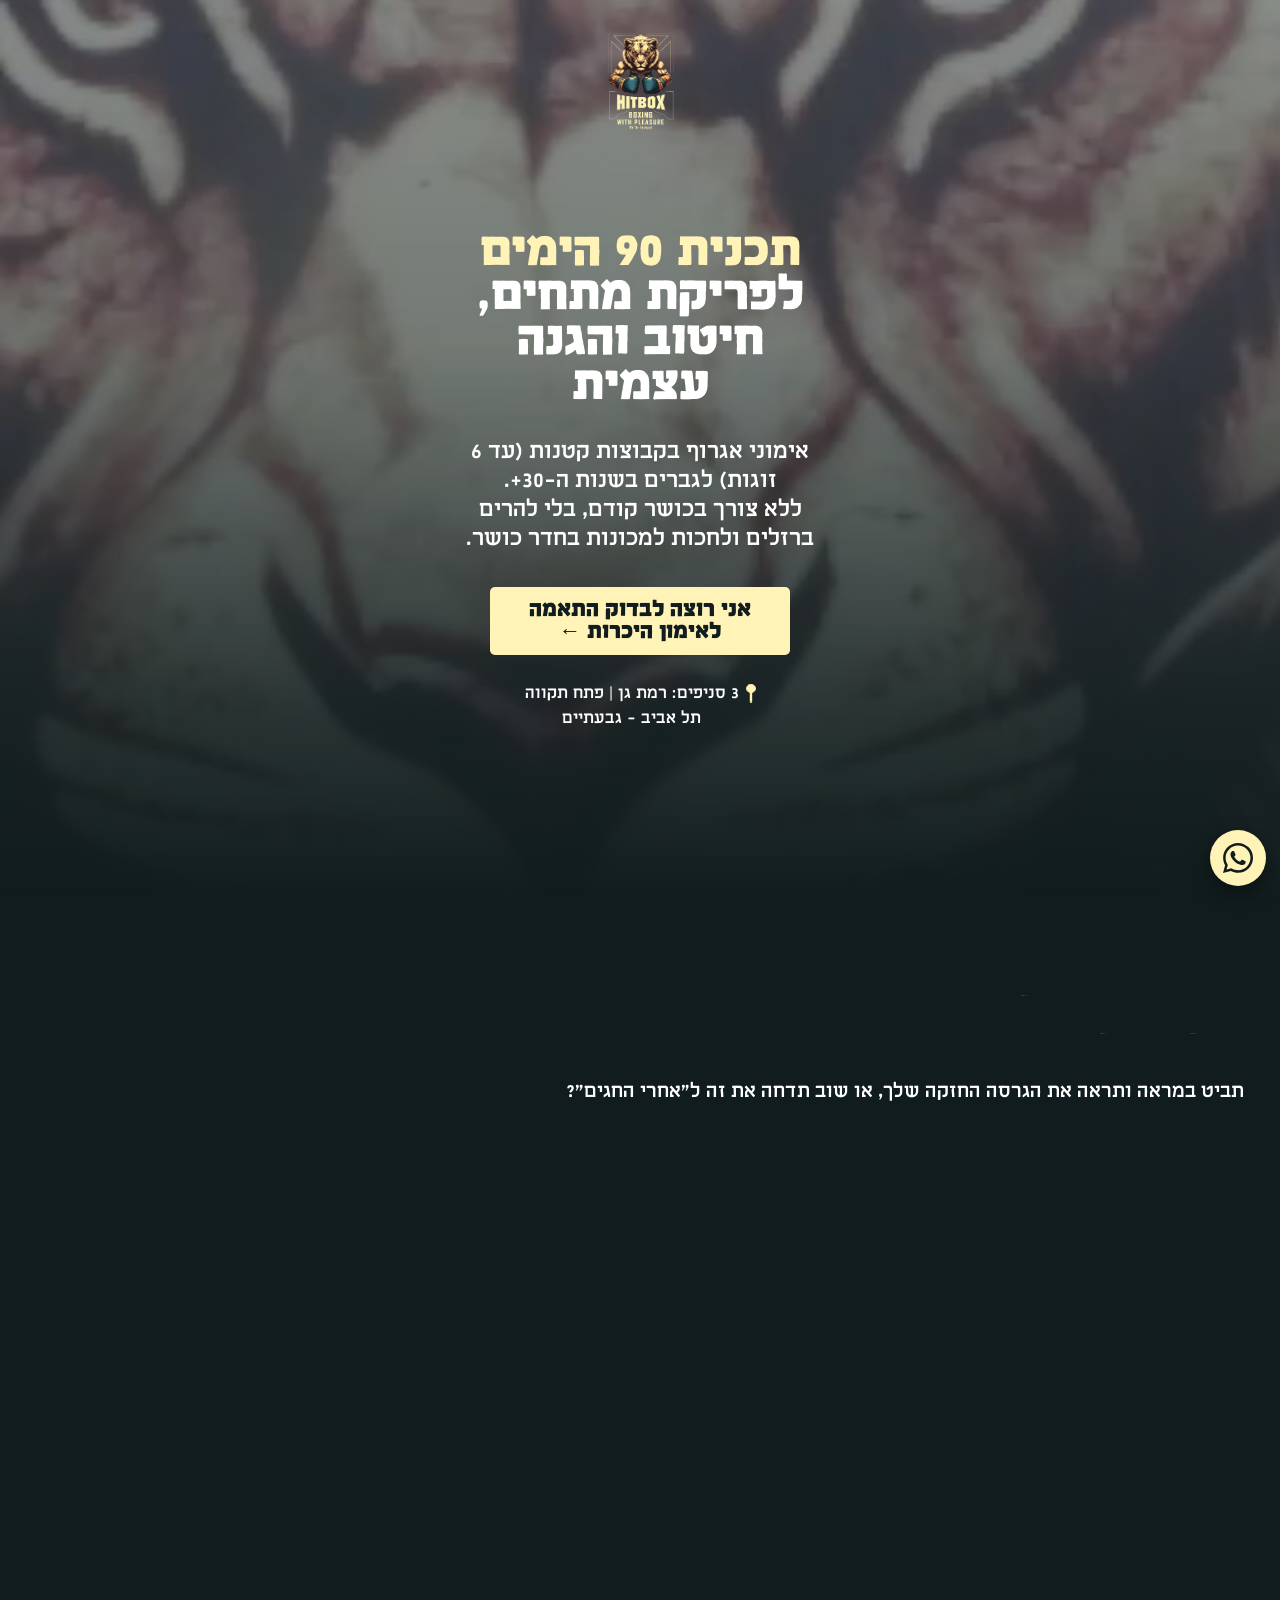
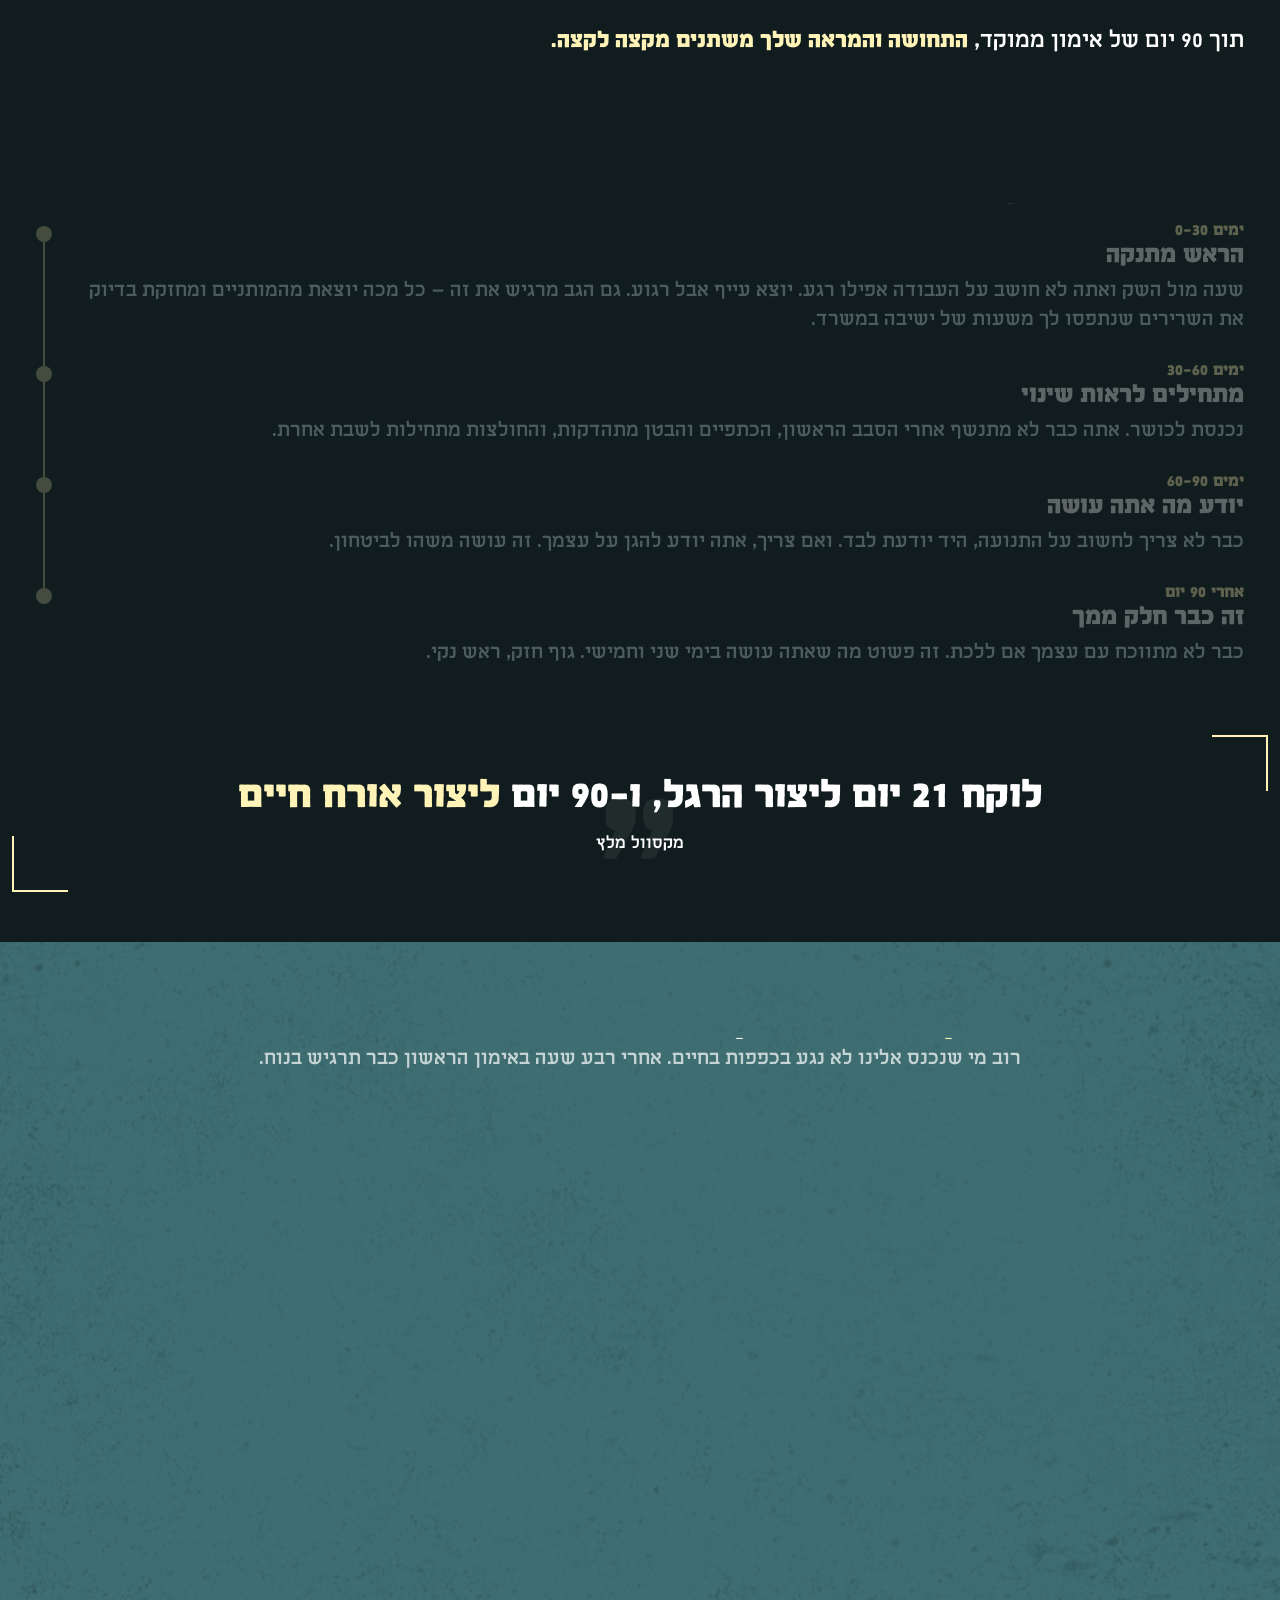
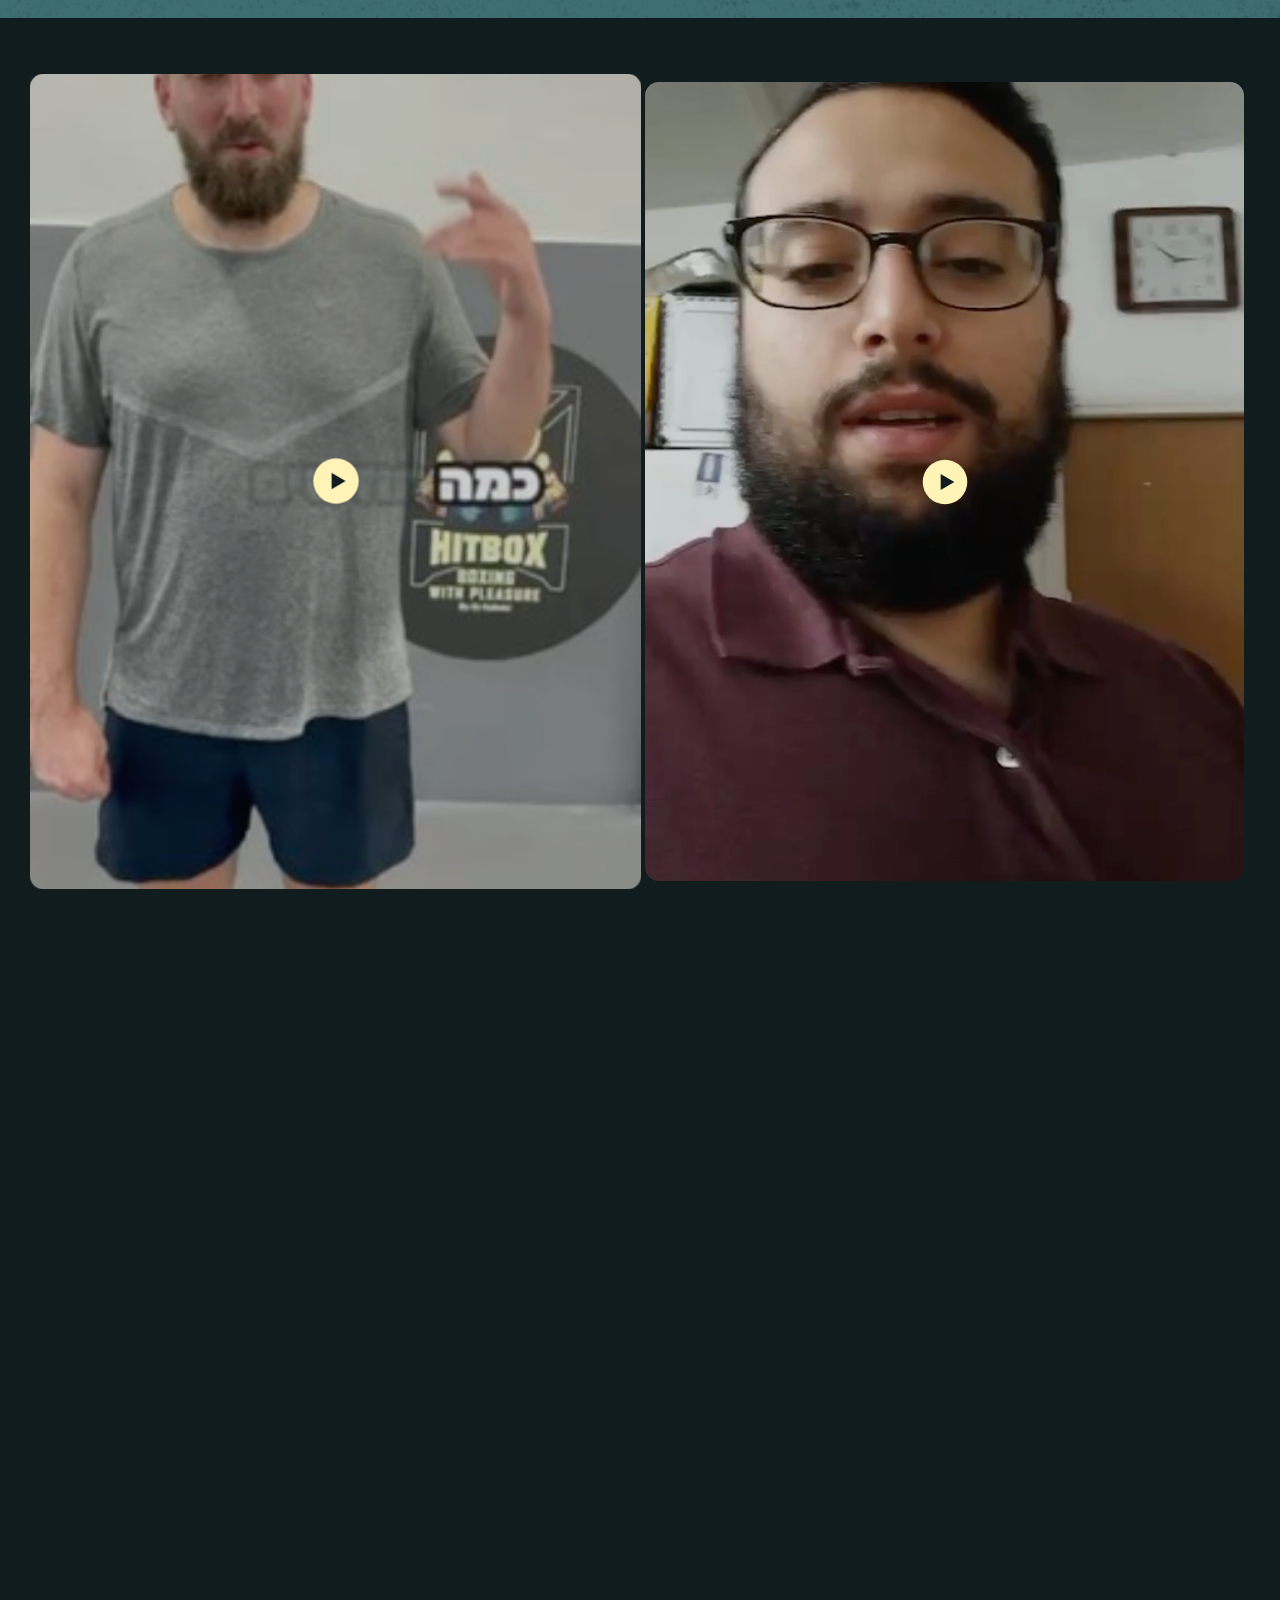
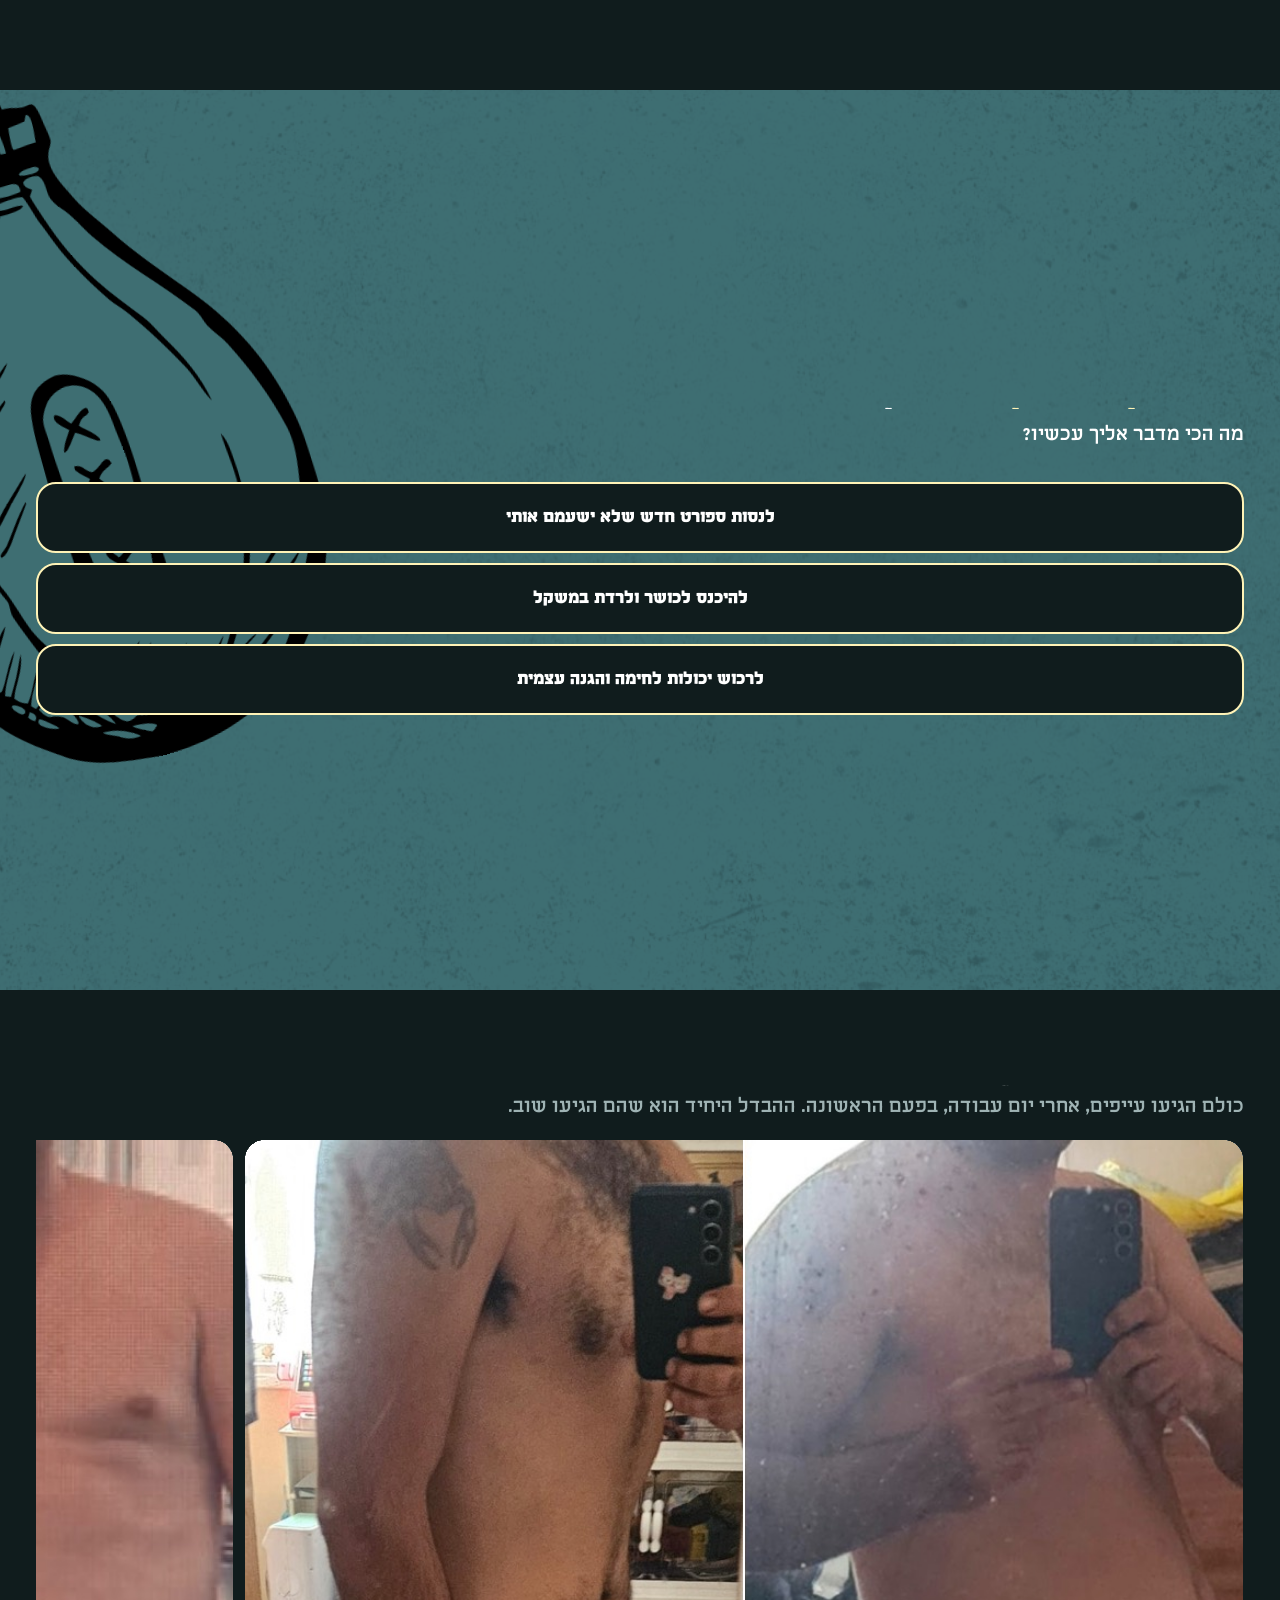
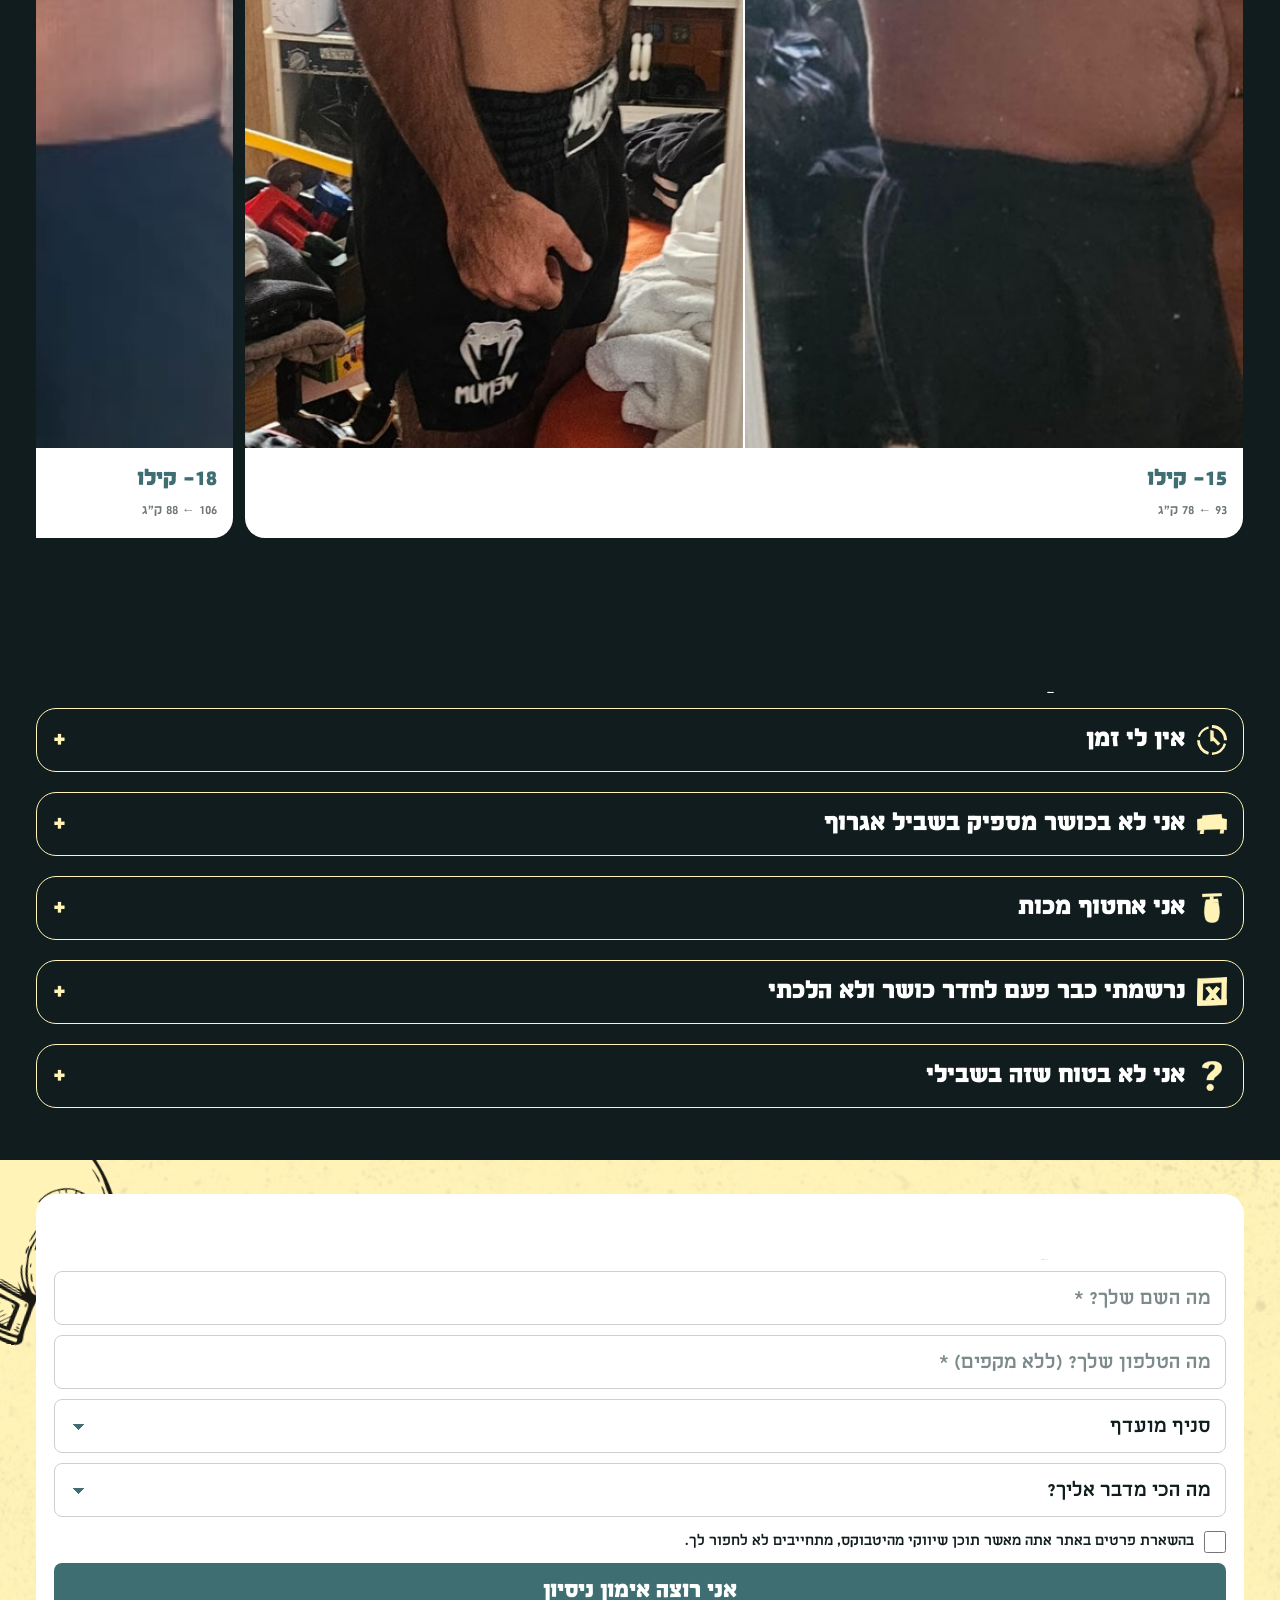
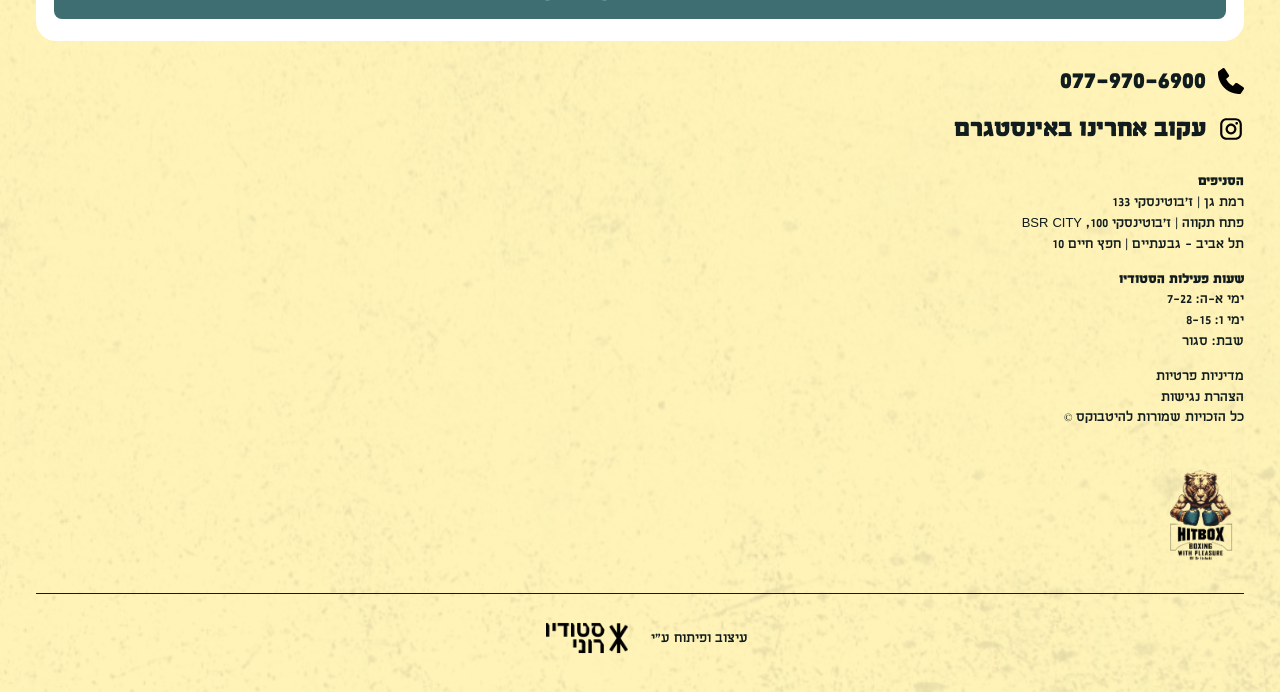
==== commit c0874d9a: "Drop the terms line and link the legal pages from both footers There is no terms page, so the line g" ====
--- a/m.html
+++ b/m.html
@@ -6,7 +6,7 @@
 <meta http-equiv="Cache-Control" content="no-cache, must-revalidate">
 <meta name="format-detection" content="telephone=no">
 <title>HITBOX — תכנית 90 הימים לפריקת מתחים, חיטוב והגנה עצמית</title>
-<link rel="stylesheet" href="m.css?v=202608170144">
+<link rel="stylesheet" href="m.css?v=202608170225">
 </head>
 <body>
 
@@ -162,7 +162,7 @@
   <div class="fine">
     <div><b>הסניפים</b>רמת גן | ז'בוטינסקי 133<br>פתח תקווה | ז'בוטינסקי 100, BSR CITY<br>תל אביב - גבעתיים | חפץ חיים 10</div>
     <div><b>שעות פעילות הסטודיו</b>ימי א-ה: <span dir="ltr">7-22</span><br>ימי ו: <span dir="ltr">8-15</span><br>שבת: סגור</div>
-    <div>תנאי שימוש<br>מדיניות פרטיות<br>הצהרת נגישות<br>כל הזכויות שמורות להיטבוקס ©</div>
+    <div>מדיניות פרטיות<br>הצהרת נגישות<br>כל הזכויות שמורות להיטבוקס ©</div>
   </div>
 
   <img class="flogo" src="assets/logo-ajur.png" alt="HITBOX">
@@ -176,7 +176,7 @@
 
 <div id="vm"><button id="vmx" aria-label="סגירה">×</button><div class="frame"></div></div>
 
-<script src="m.js?v=202608170144"></script>
-<script src="reviews.js?v=202608170144"></script>
+<script src="m.js?v=202608170225"></script>
+<script src="reviews.js?v=202608170225"></script>
 </body>
 </html>
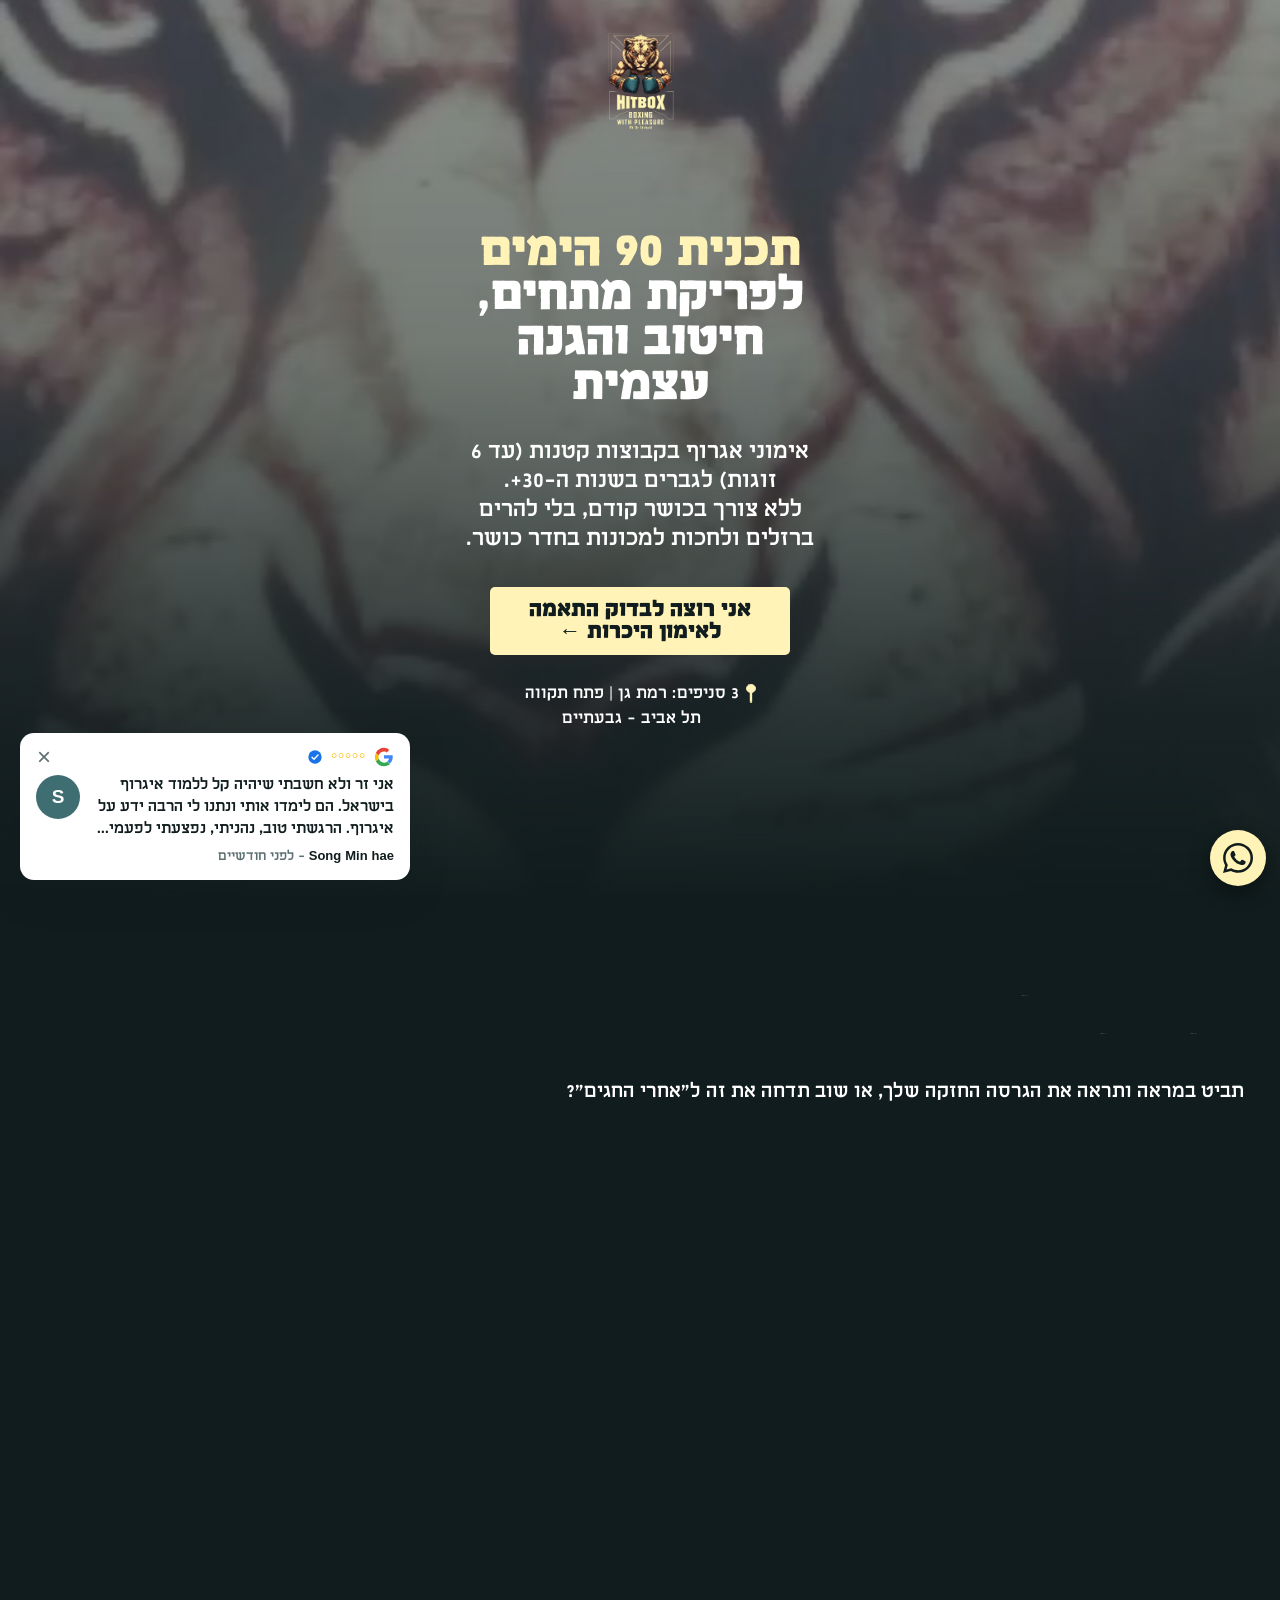
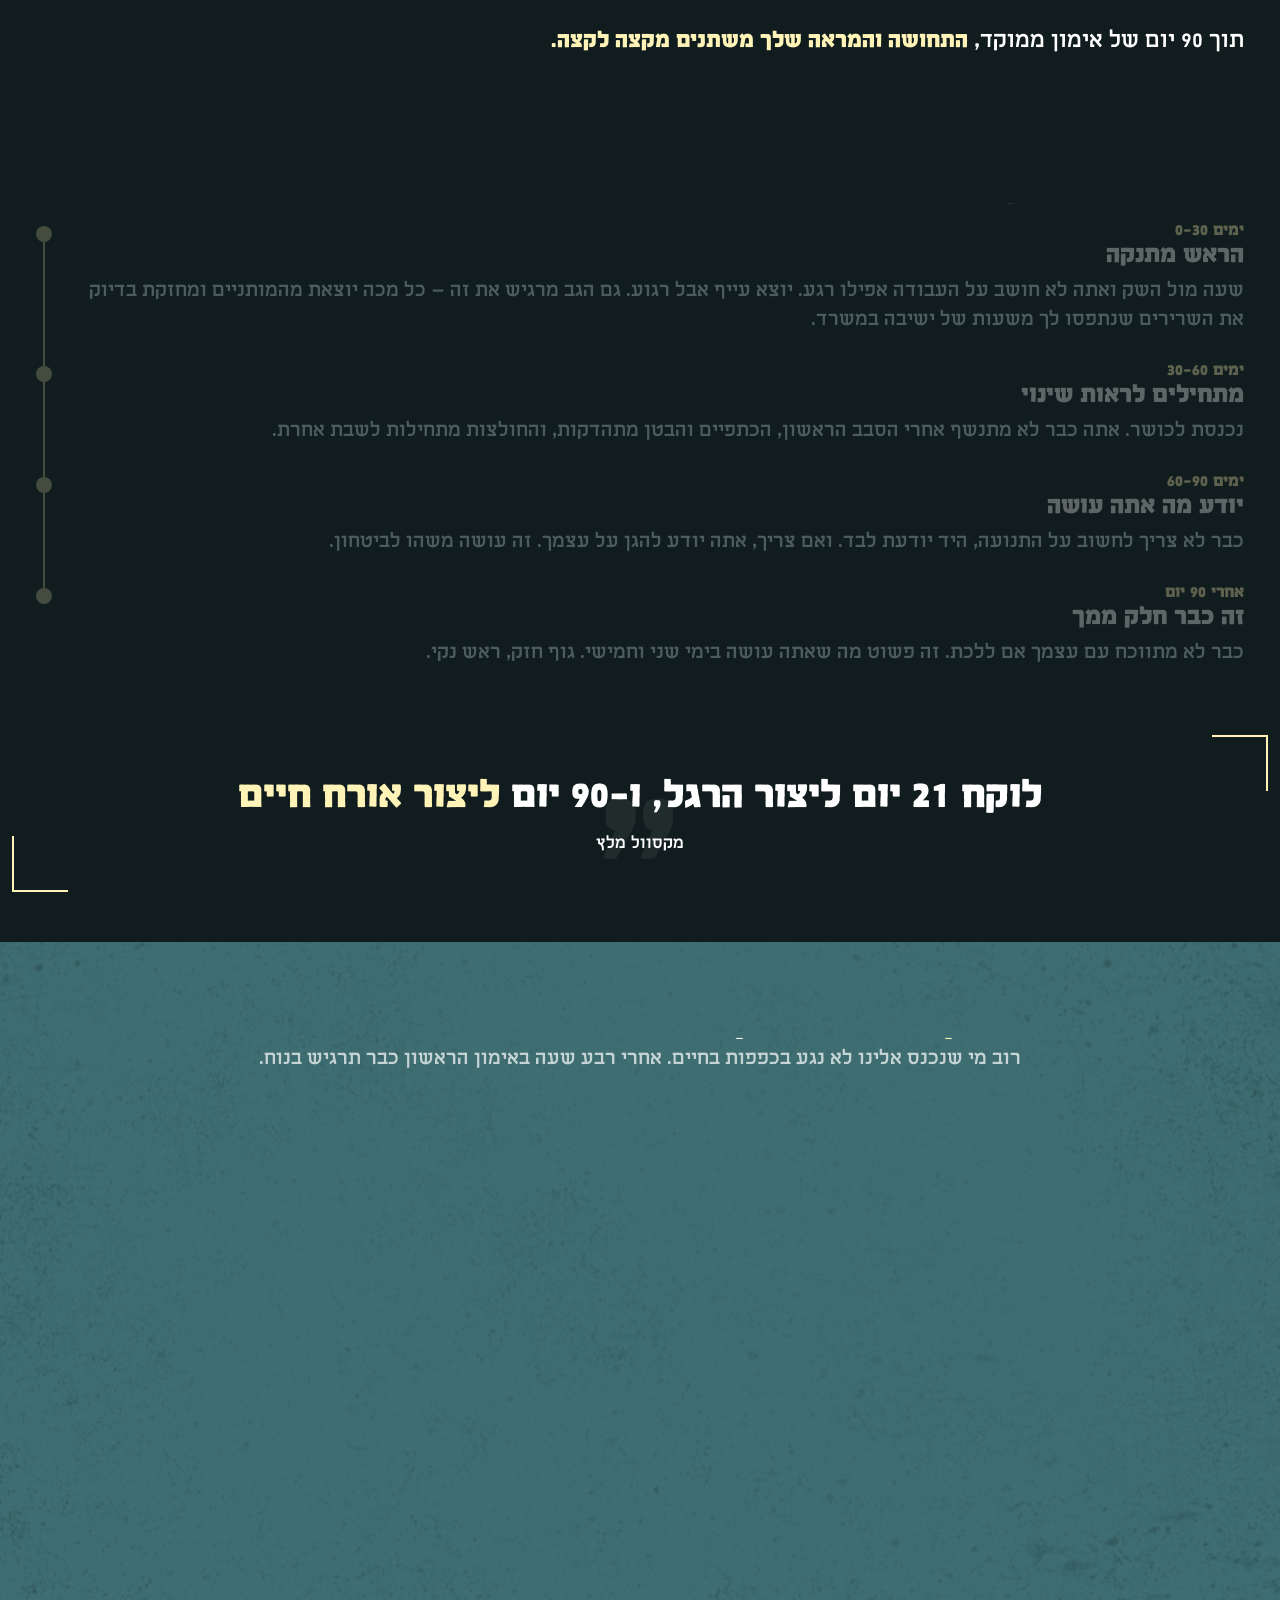
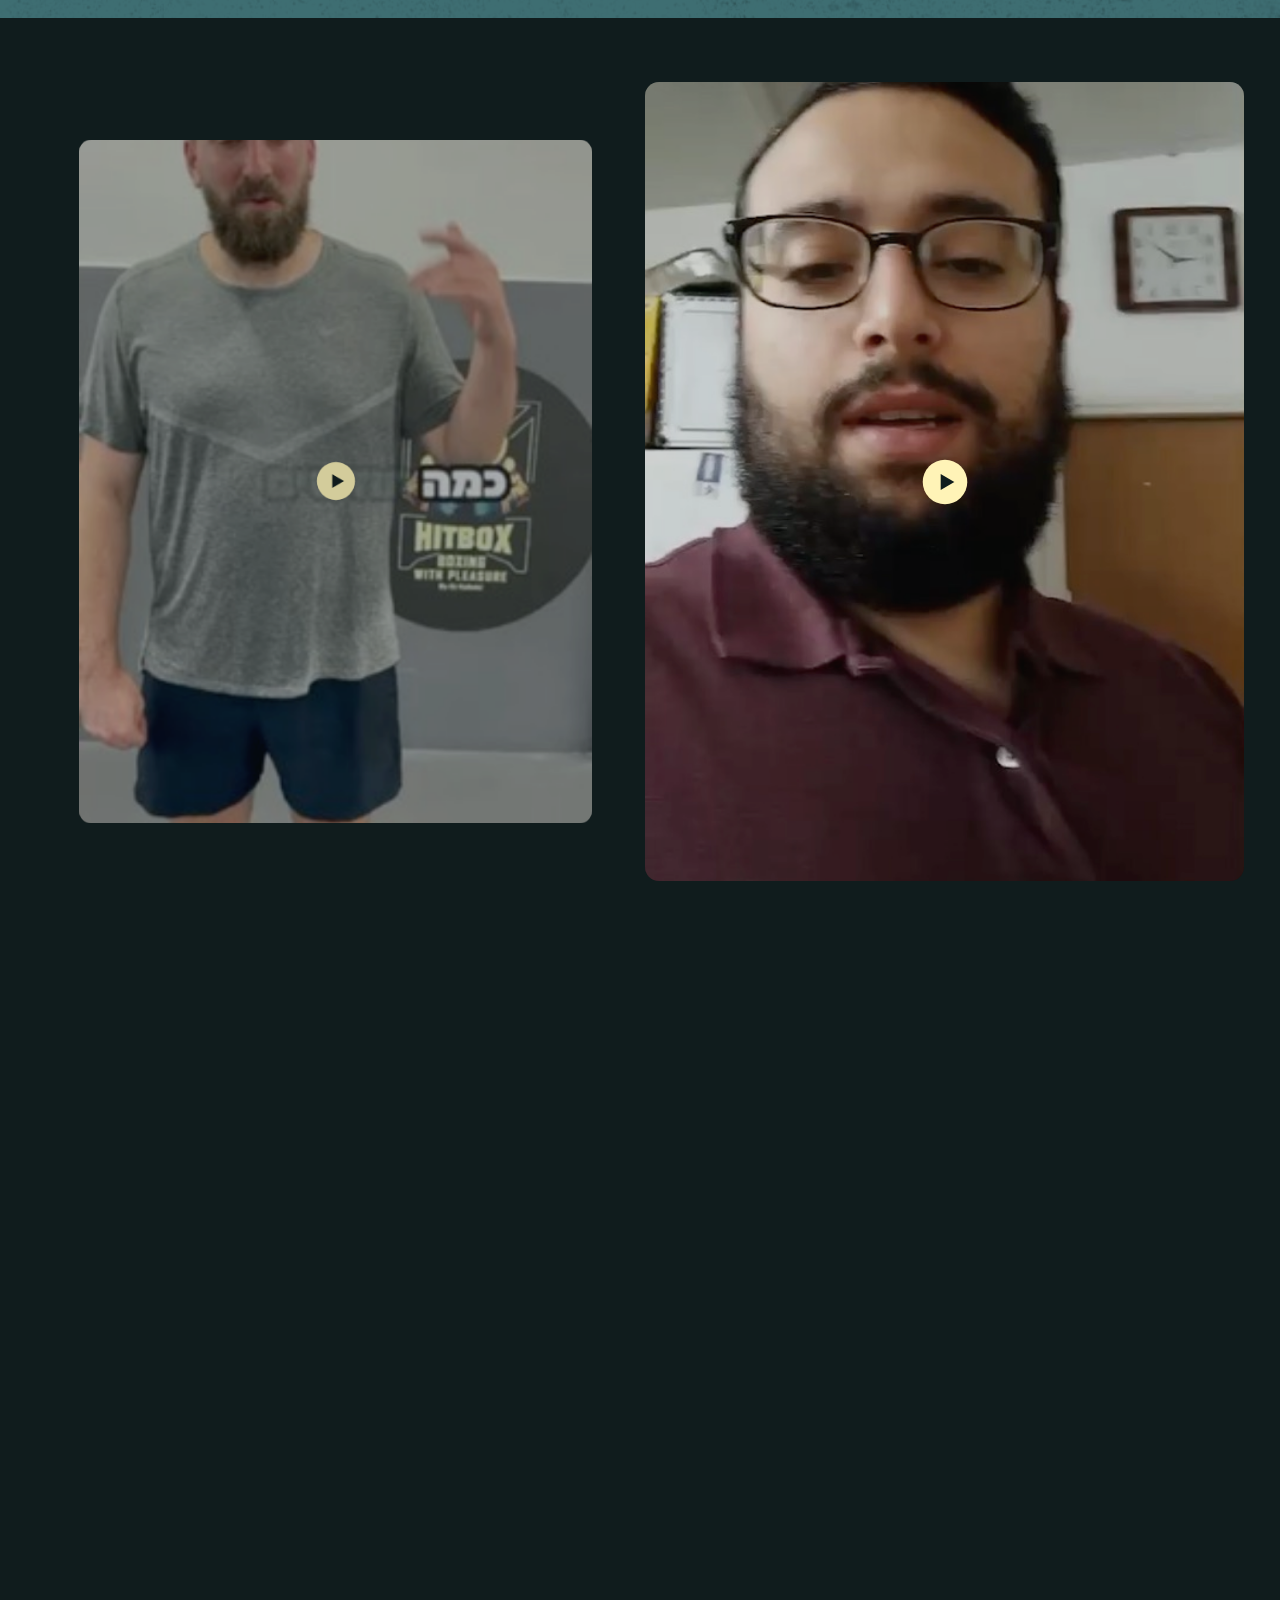
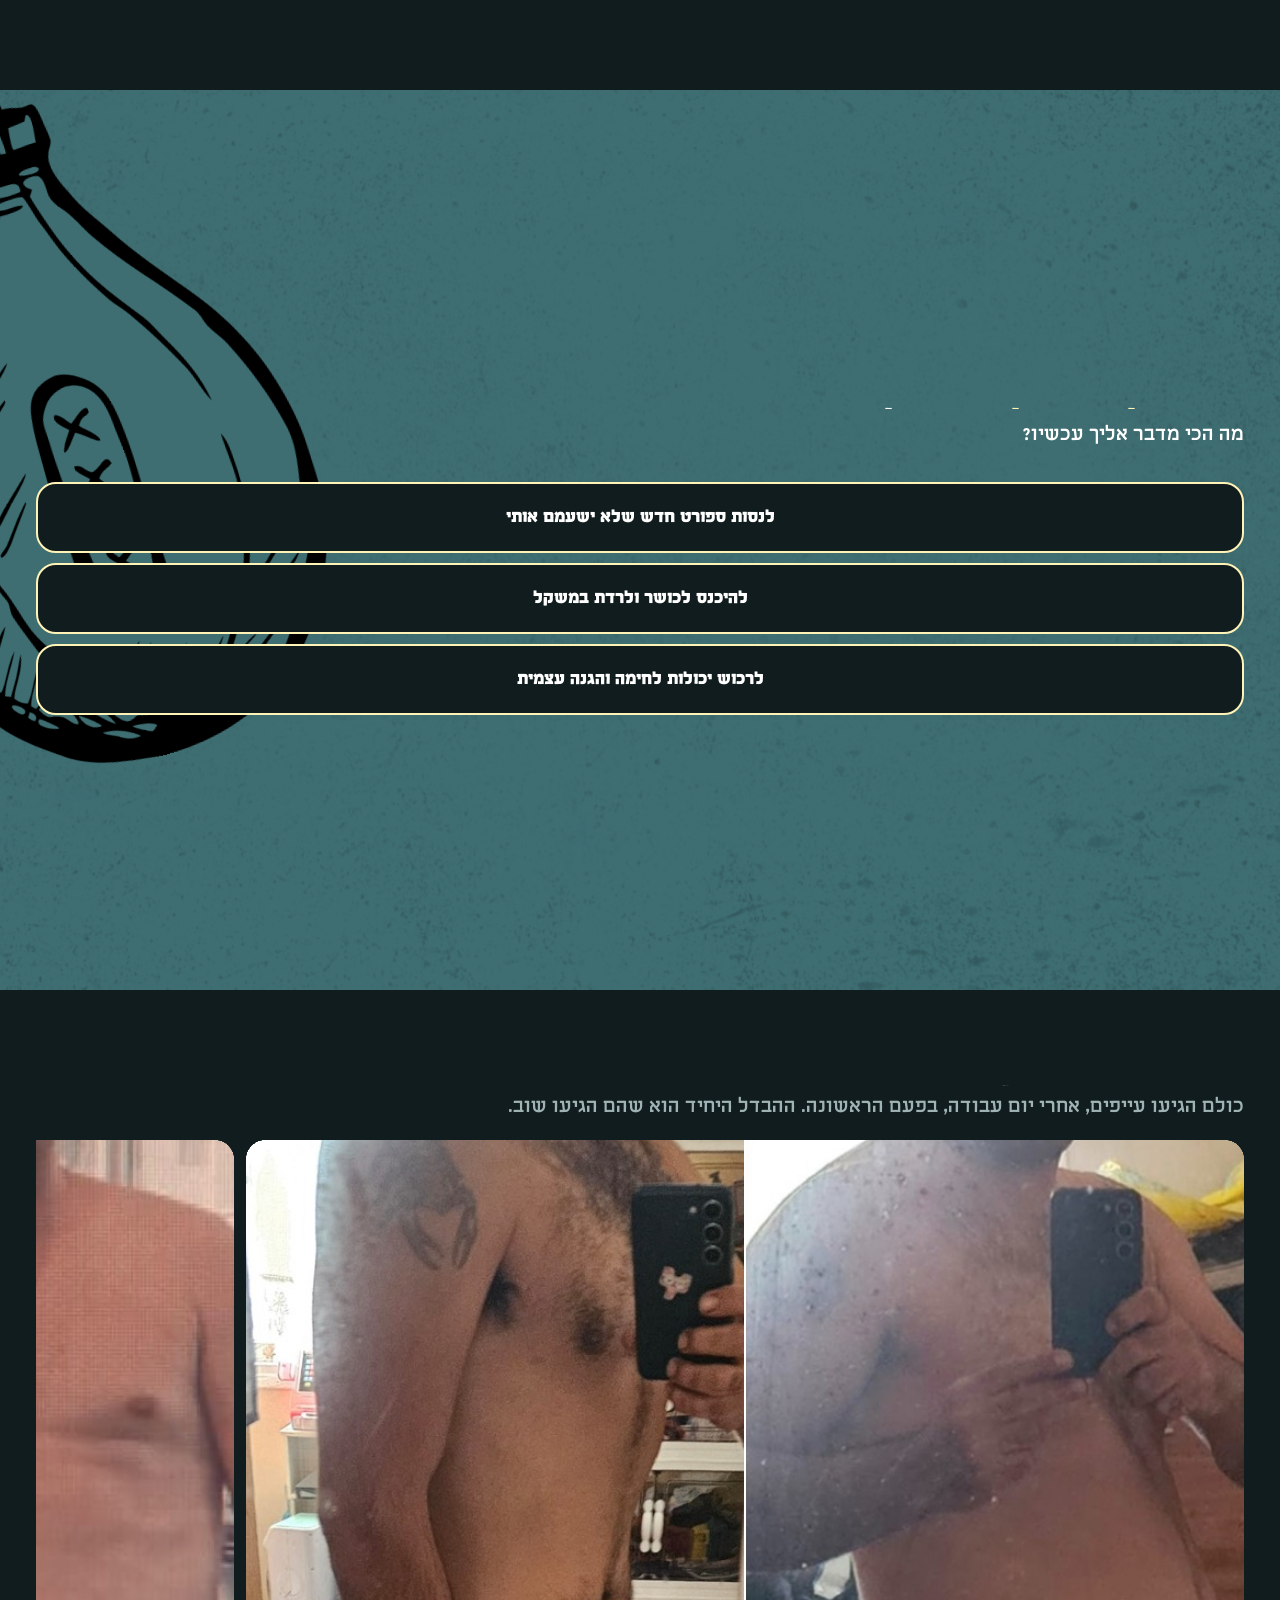
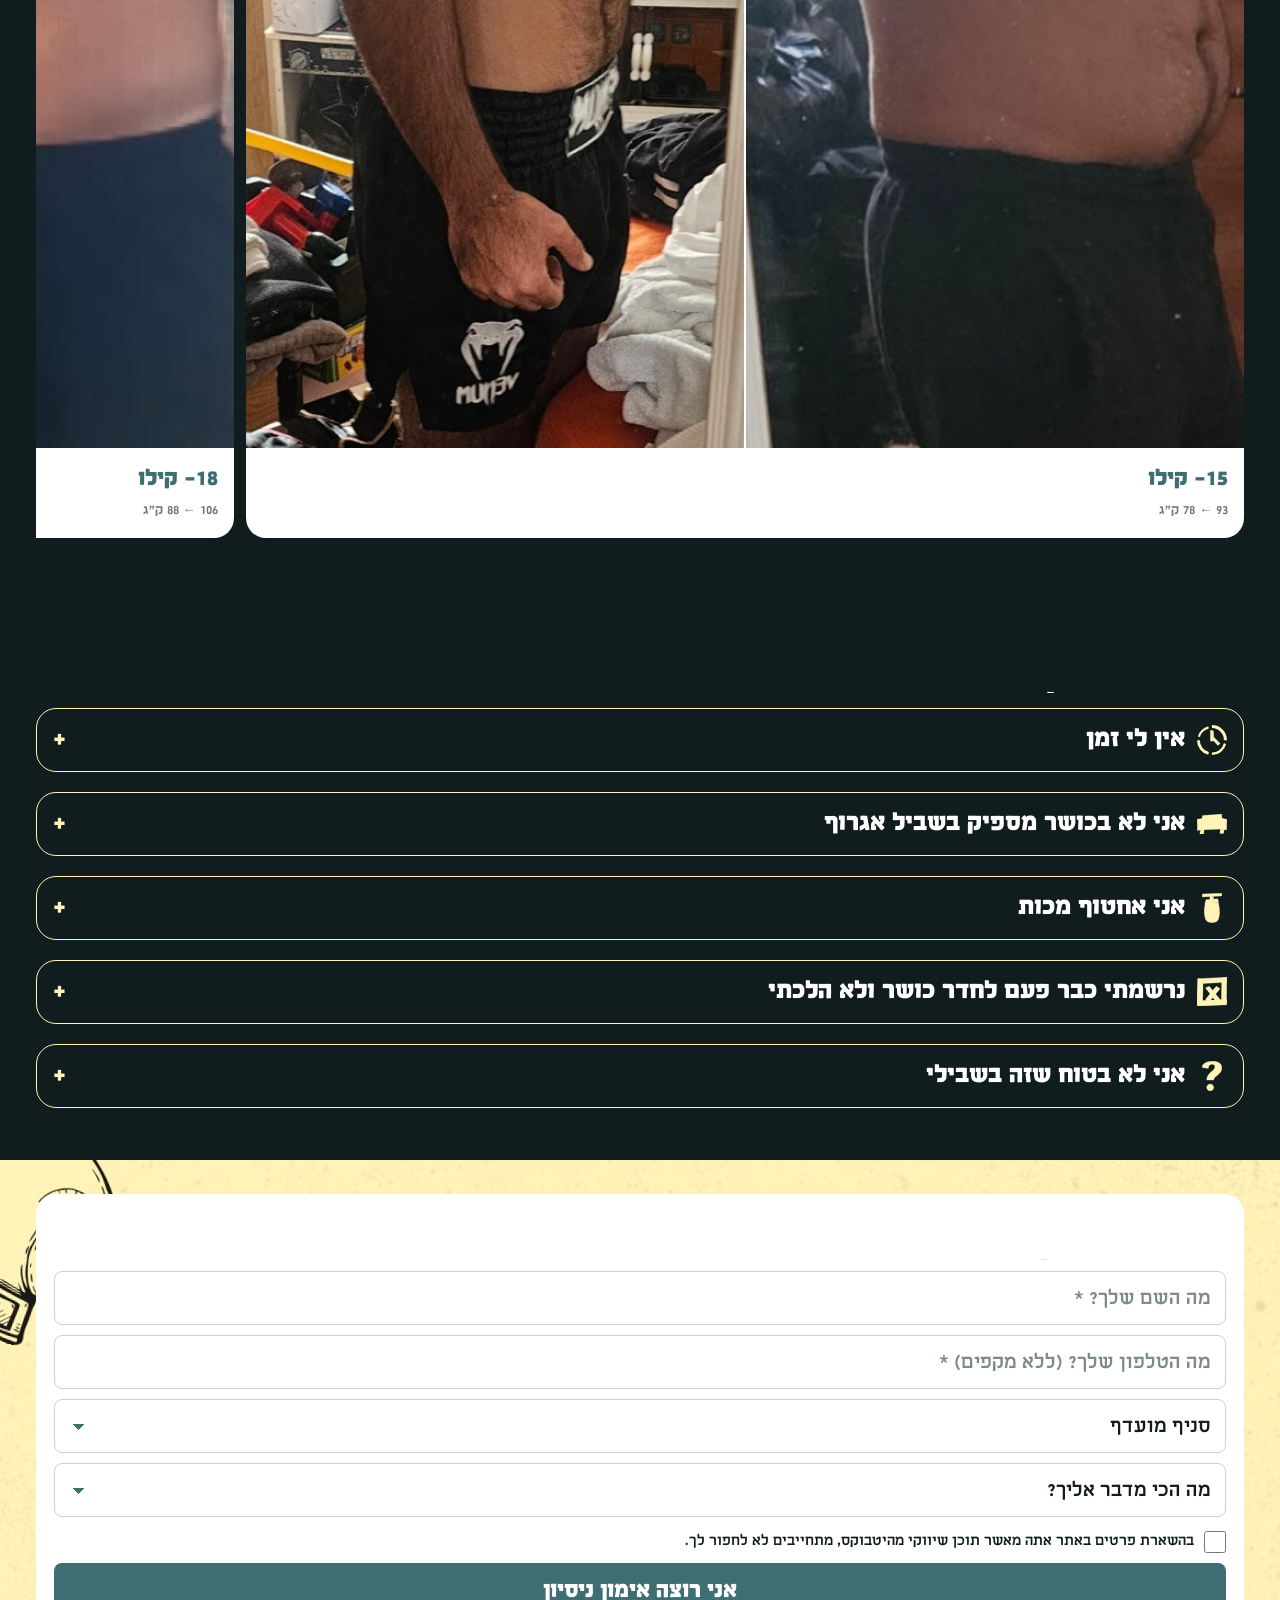
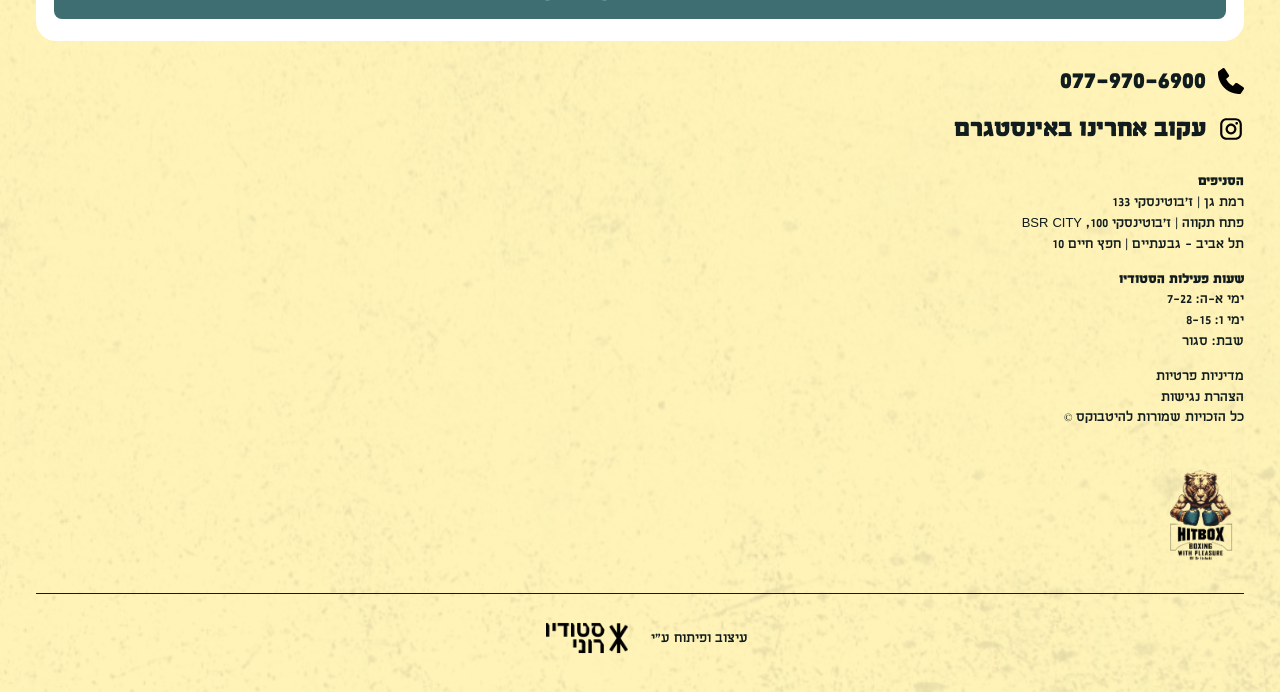
==== commit fa6871ad: "Catch hyphenated phone numbers before the form submits A hyphen or a space breaks the number further" ====
--- a/m.html
+++ b/m.html
@@ -6,7 +6,7 @@
 <meta http-equiv="Cache-Control" content="no-cache, must-revalidate">
 <meta name="format-detection" content="telephone=no">
 <title>HITBOX — תכנית 90 הימים לפריקת מתחים, חיטוב והגנה עצמית</title>
-<link rel="stylesheet" href="m.css?v=202608170225">
+<link rel="stylesheet" href="m.css?v=202608170236">
 </head>
 <body>
 
@@ -176,7 +176,7 @@
 
 <div id="vm"><button id="vmx" aria-label="סגירה">×</button><div class="frame"></div></div>
 
-<script src="m.js?v=202608170225"></script>
-<script src="reviews.js?v=202608170225"></script>
+<script src="m.js?v=202608170236"></script>
+<script src="reviews.js?v=202608170236"></script>
 </body>
 </html>
--- a/m.css
+++ b/m.css
@@ -62,7 +62,12 @@
 
 #hero .block{margin-top:auto;margin-bottom:auto;width:100%;
   max-width:360px;text-align:center;}
-#hero h1{line-height:.93;}
+/* אותו מיזוג difference כמו בדסקטופ: הכותרת מתהפכת מול הווידאו
+   ושומרת ניגודיות בכל פריים, גם כשהרקע בהיר.
+   isolation על הבלוק יוצר שכבה משלו, כדי שהמיזוג יתייחס לווידאו
+   שמאחוריו ולא לרקע של כל העמוד. */
+#hero .block{isolation:isolate;}
+#hero h1{line-height:.93;mix-blend-mode:difference;}
 #hero .lead{margin-top:clamp(20px,6vw,30px);line-height:1.32;font-size:var(--lead);}
 #hero .btn{margin-top:clamp(22px,7vw,34px);
   width:clamp(240px,65vw,300px);margin-inline:auto;
@@ -385,3 +390,8 @@
 #vmx{position:absolute;top:calc(14px + env(safe-area-inset-top));left:14px;
   width:44px;height:44px;border:0;border-radius:50%;background:var(--sand);
   color:var(--ink);font-size:24px;cursor:pointer;}
+
+/* ---------- הודעת שגיאה בטפסים ---------- */
+.phone-err{margin-top:6px;font-size:15px;line-height:1.4;color:#ffb4a8;}
+.phone-err[hidden]{display:none !important;}
+.field.bad,.ff.bad{outline:2px solid #ffb4a8;outline-offset:1px;}
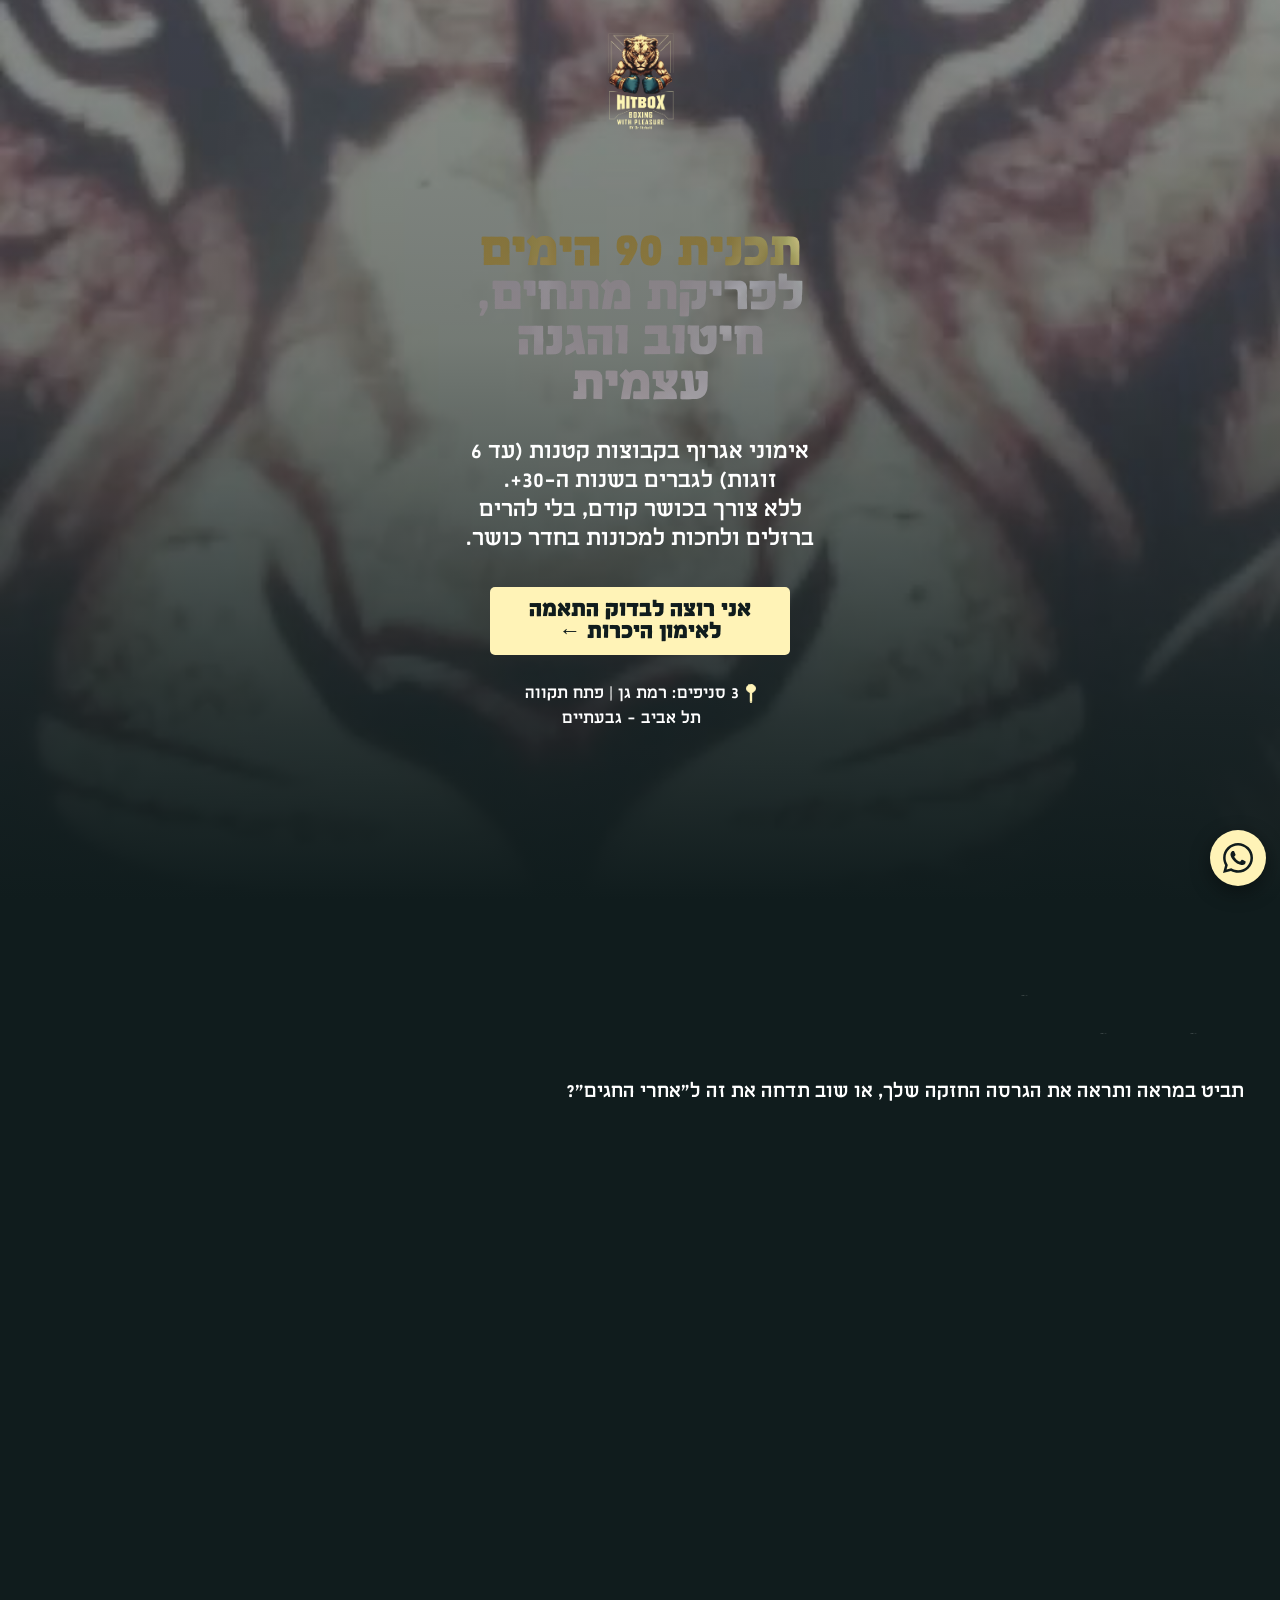
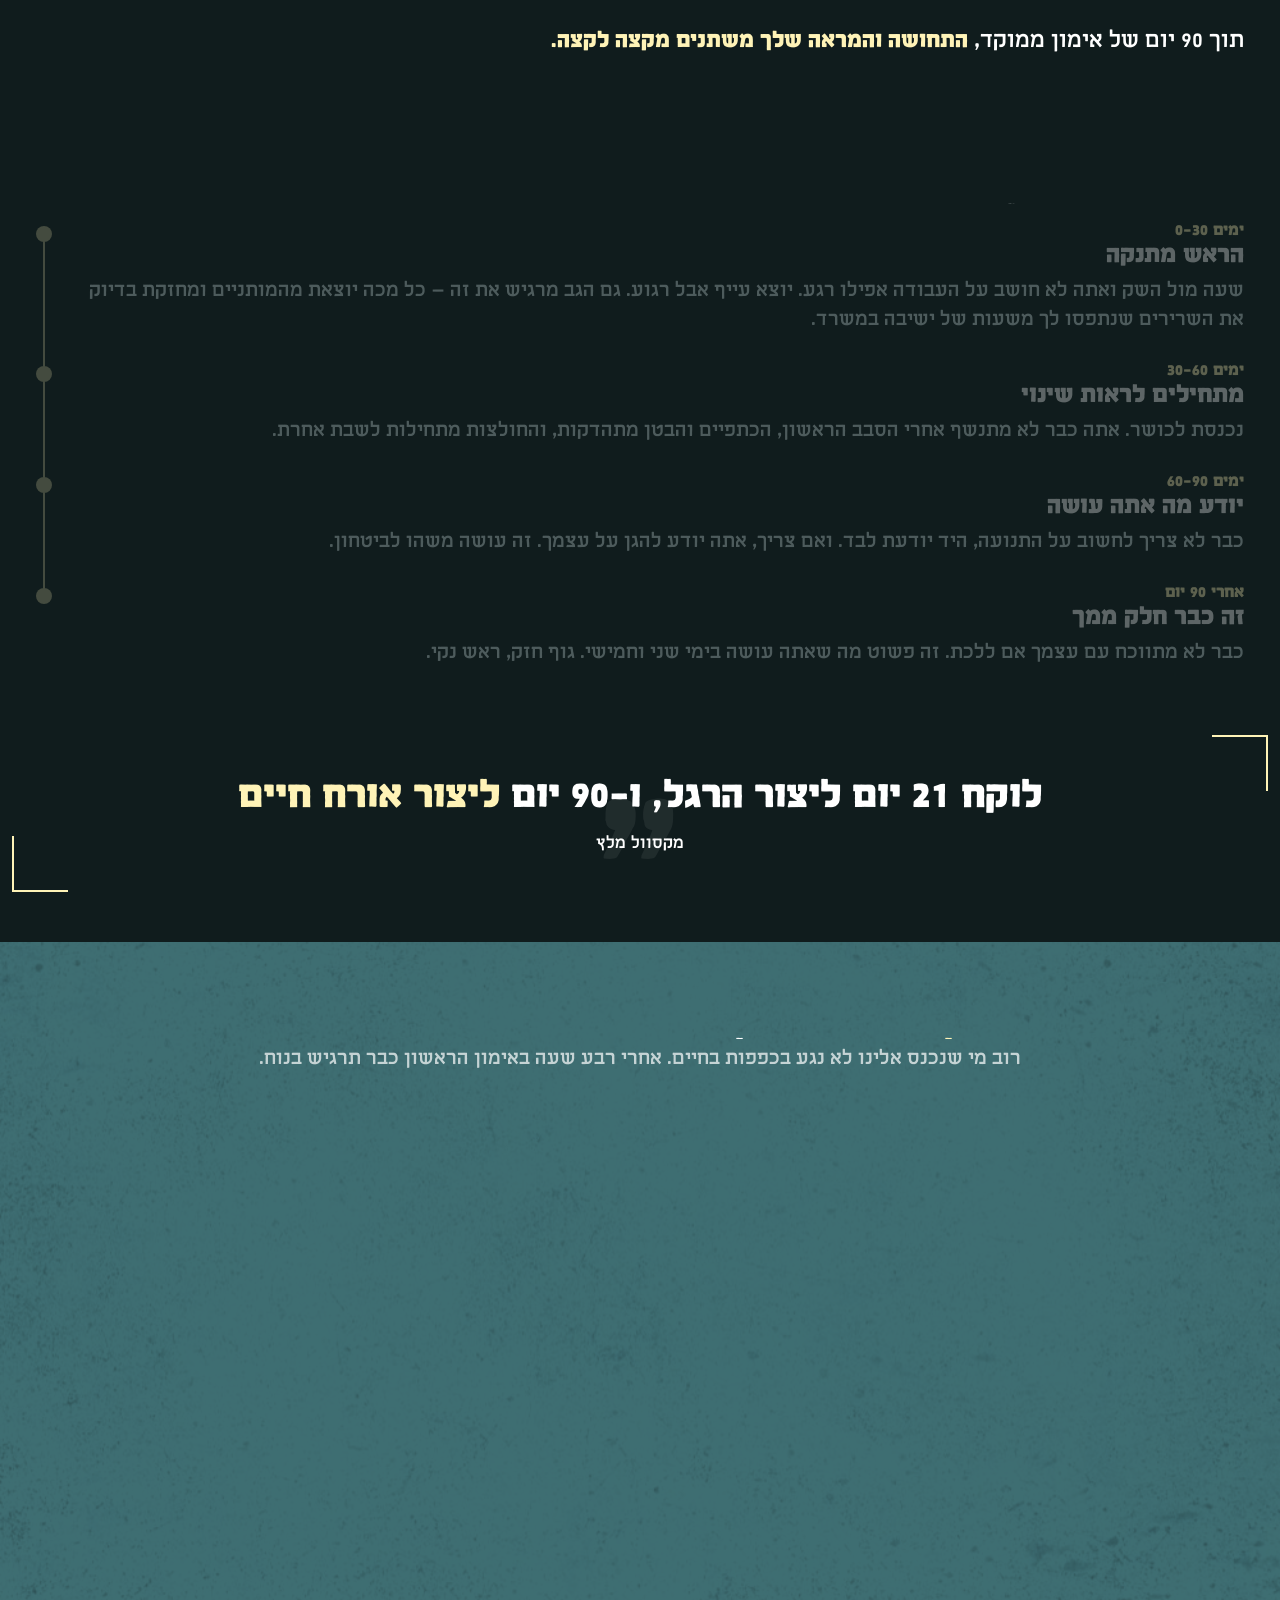
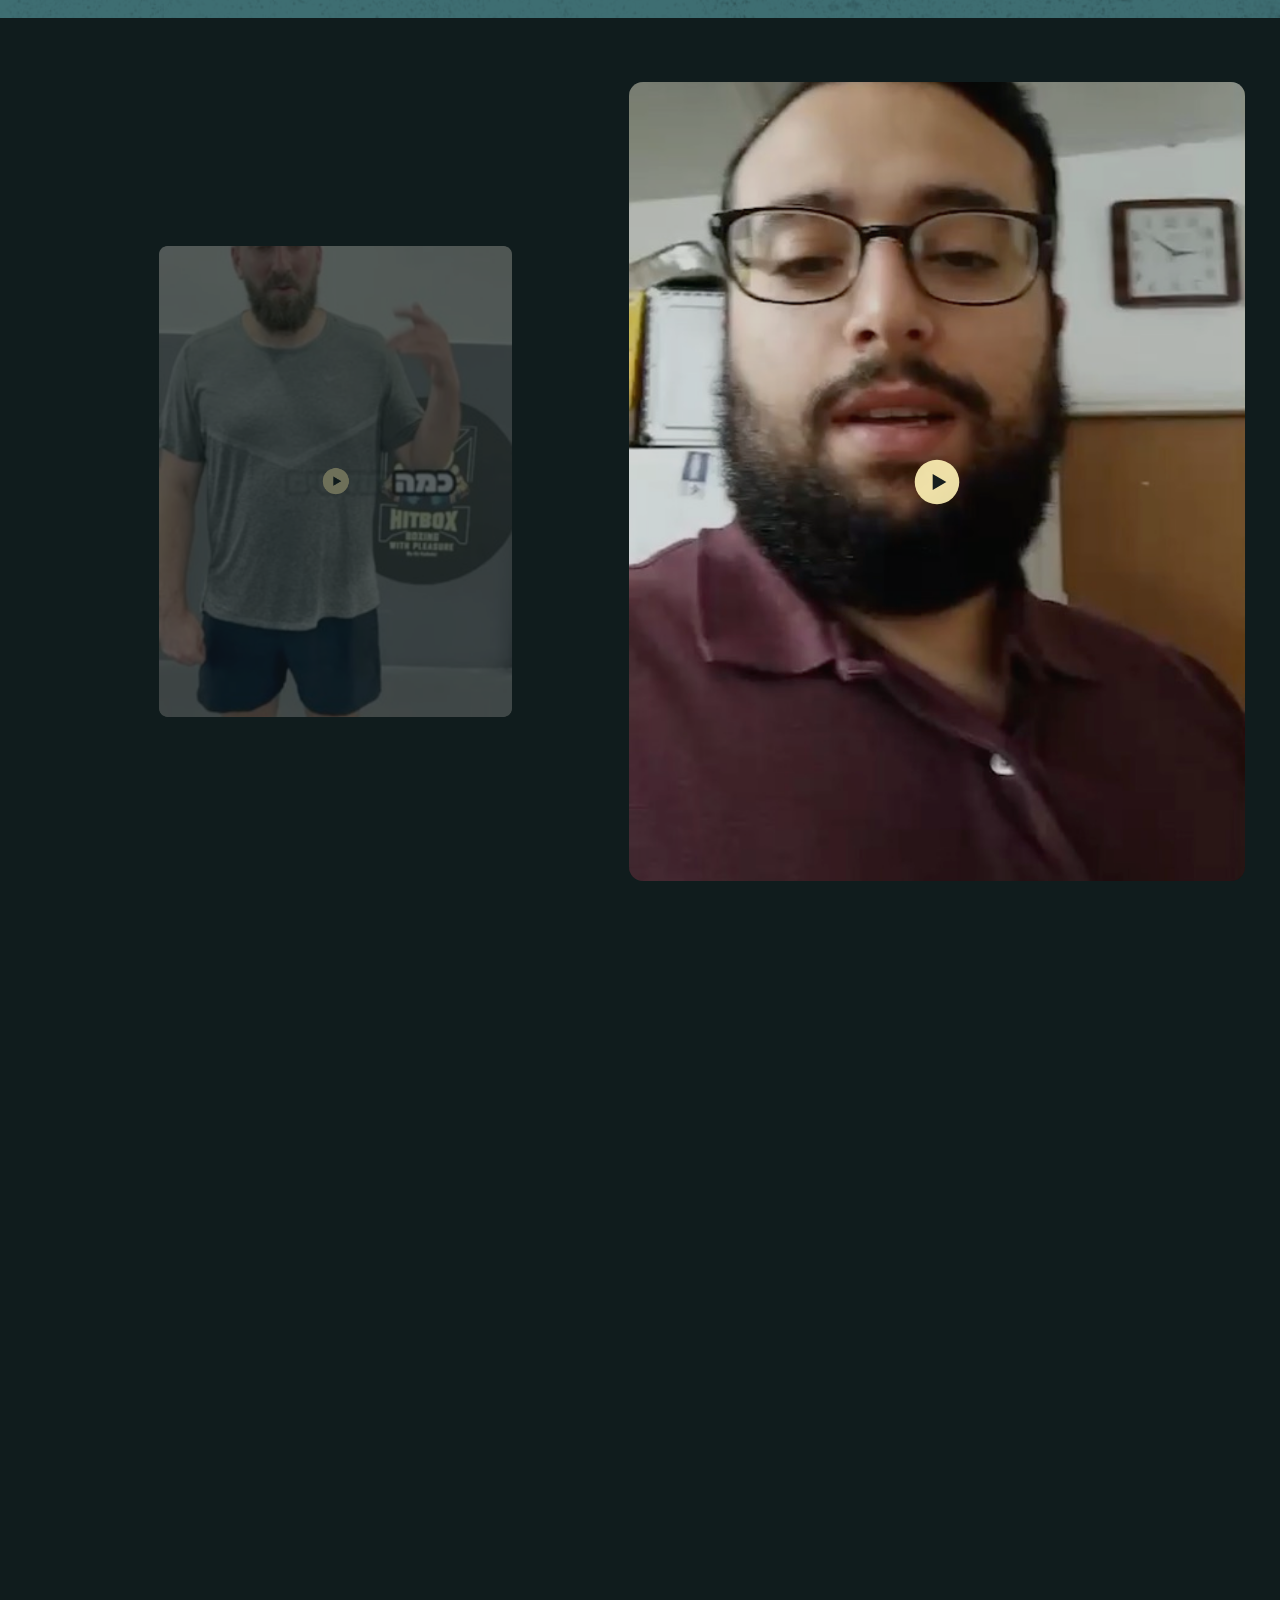
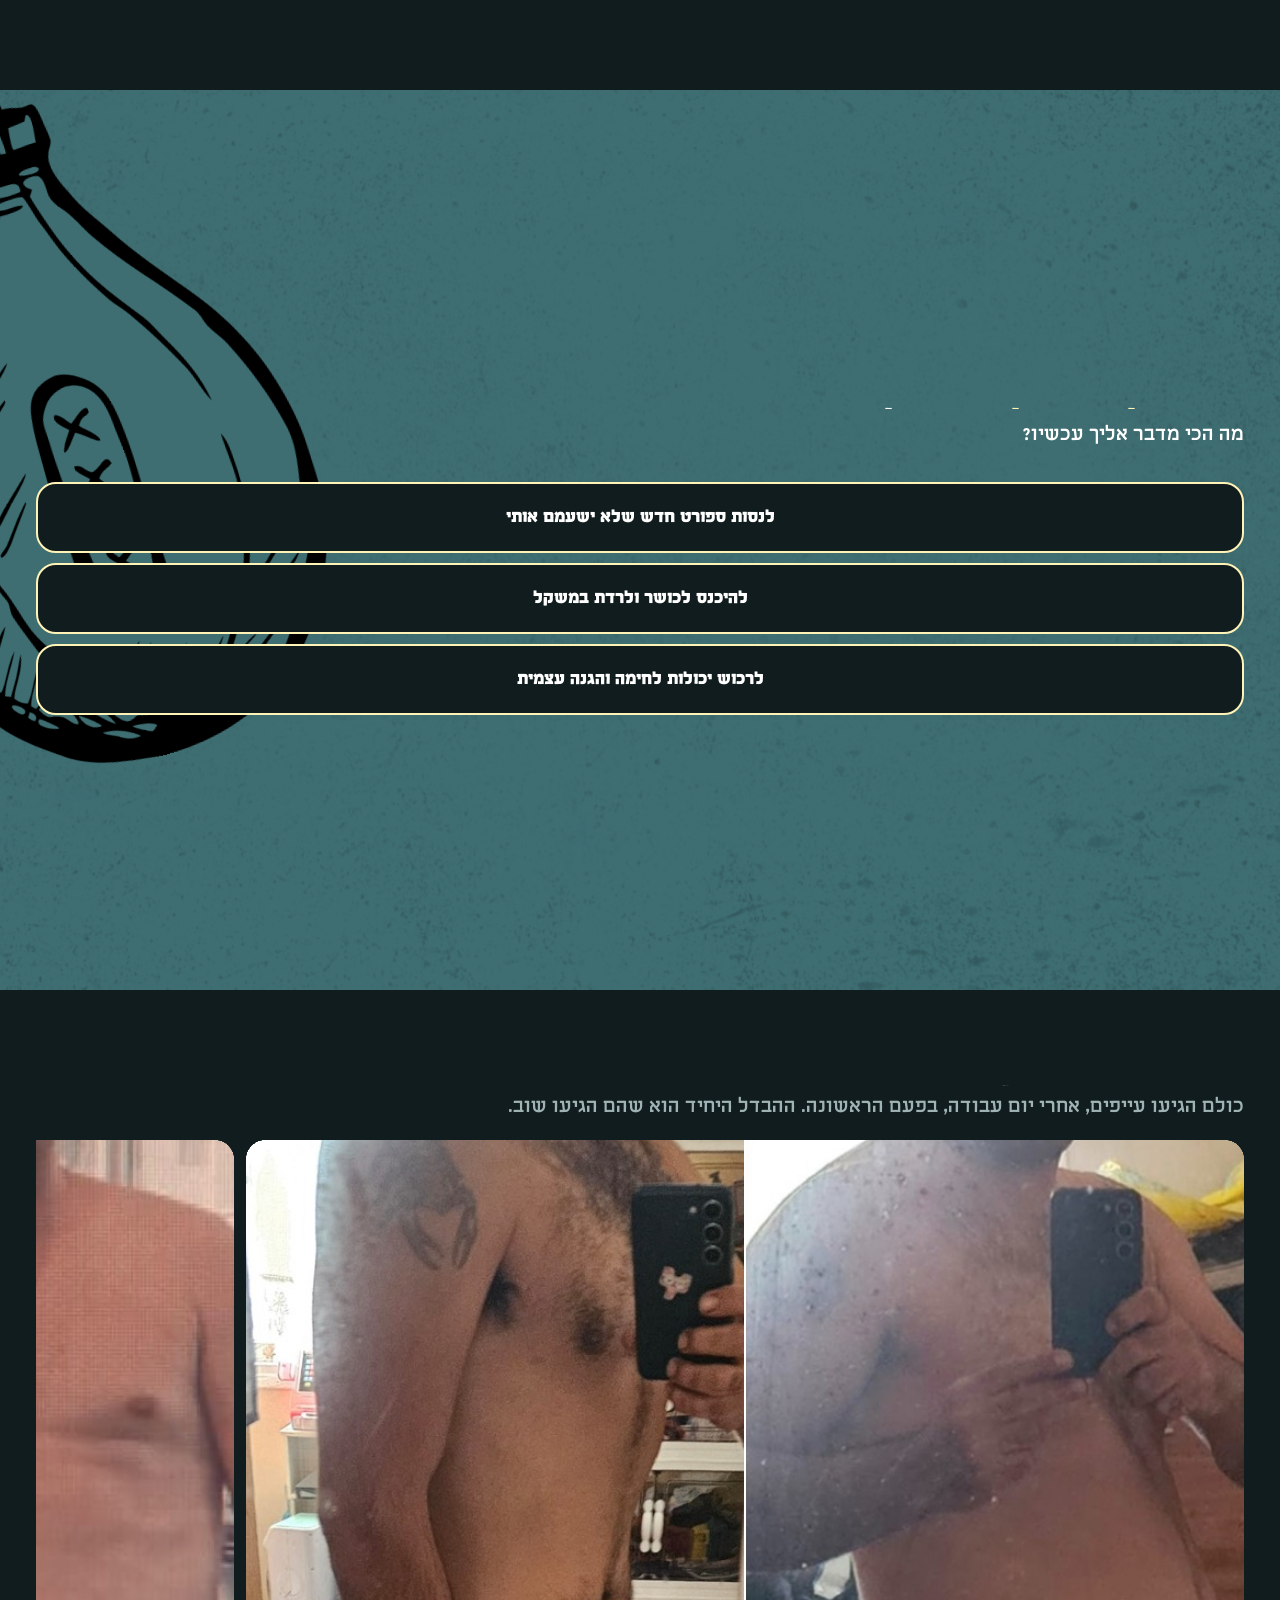
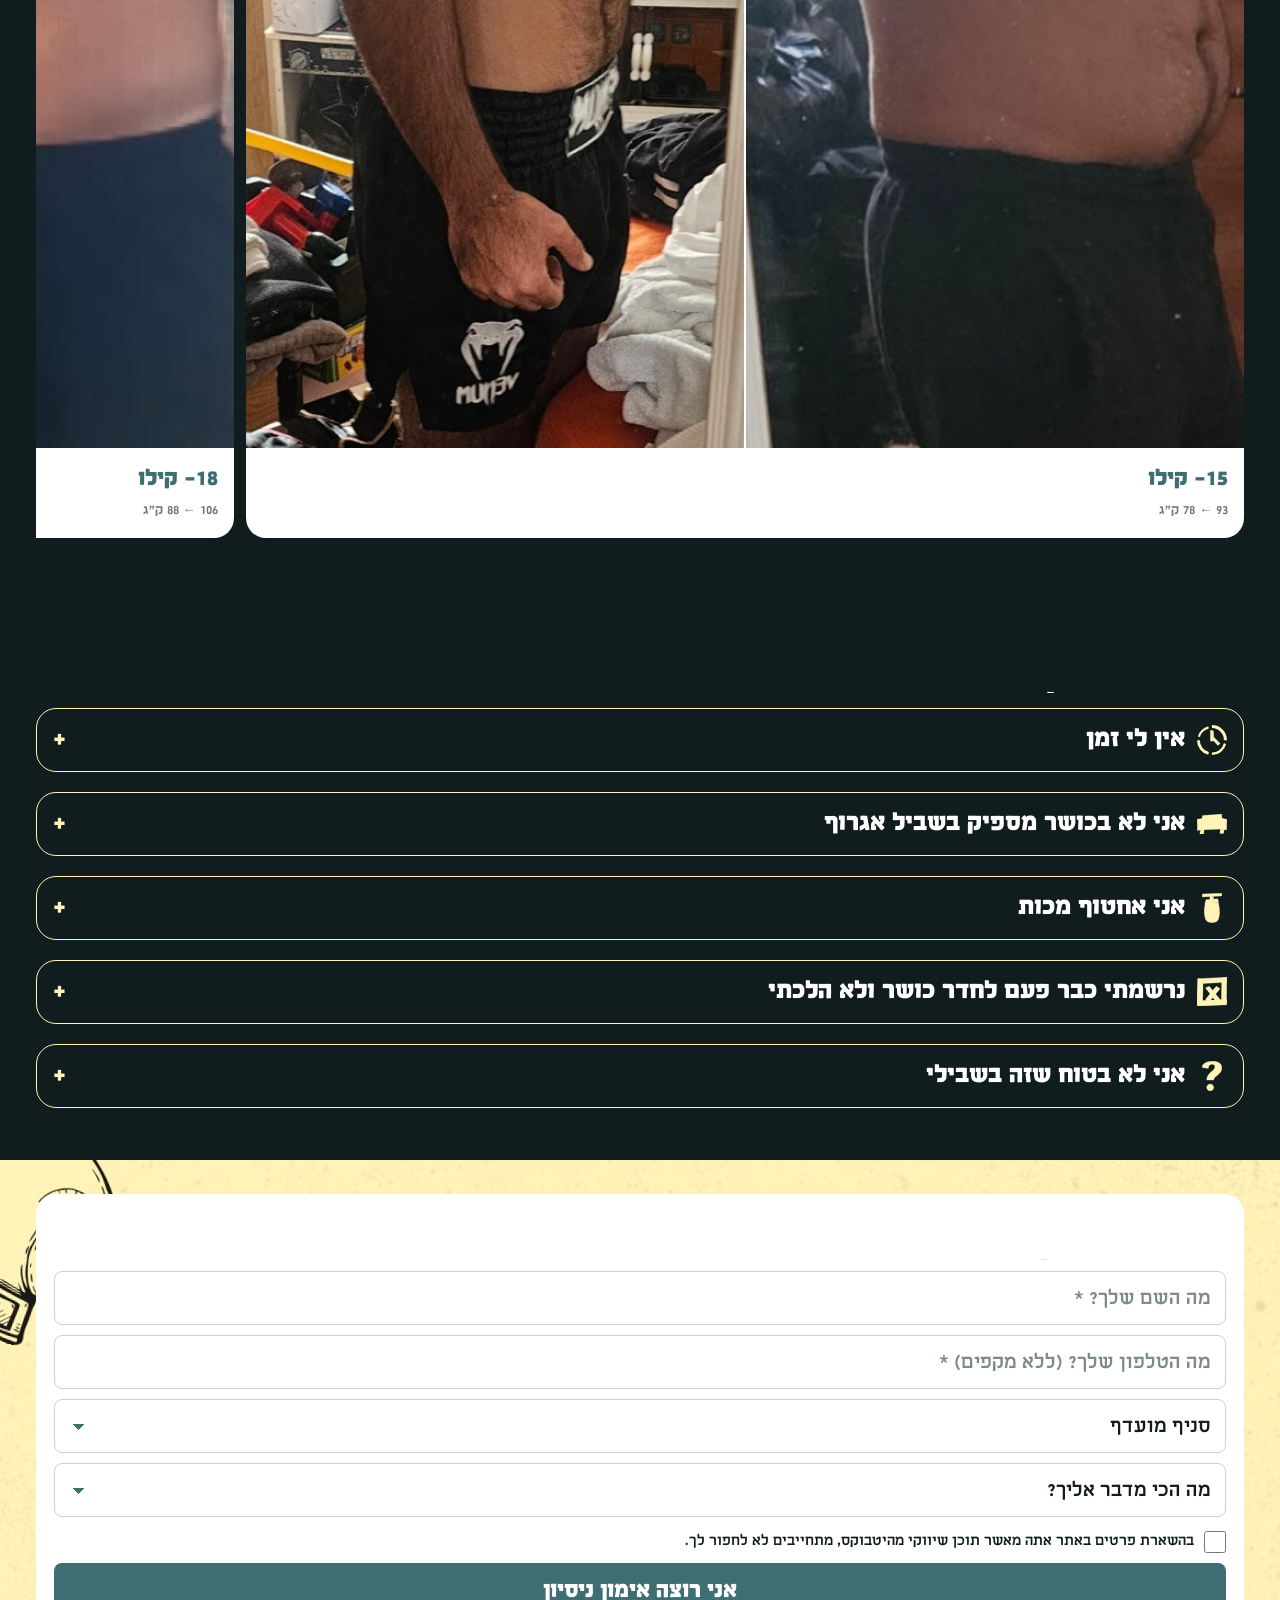
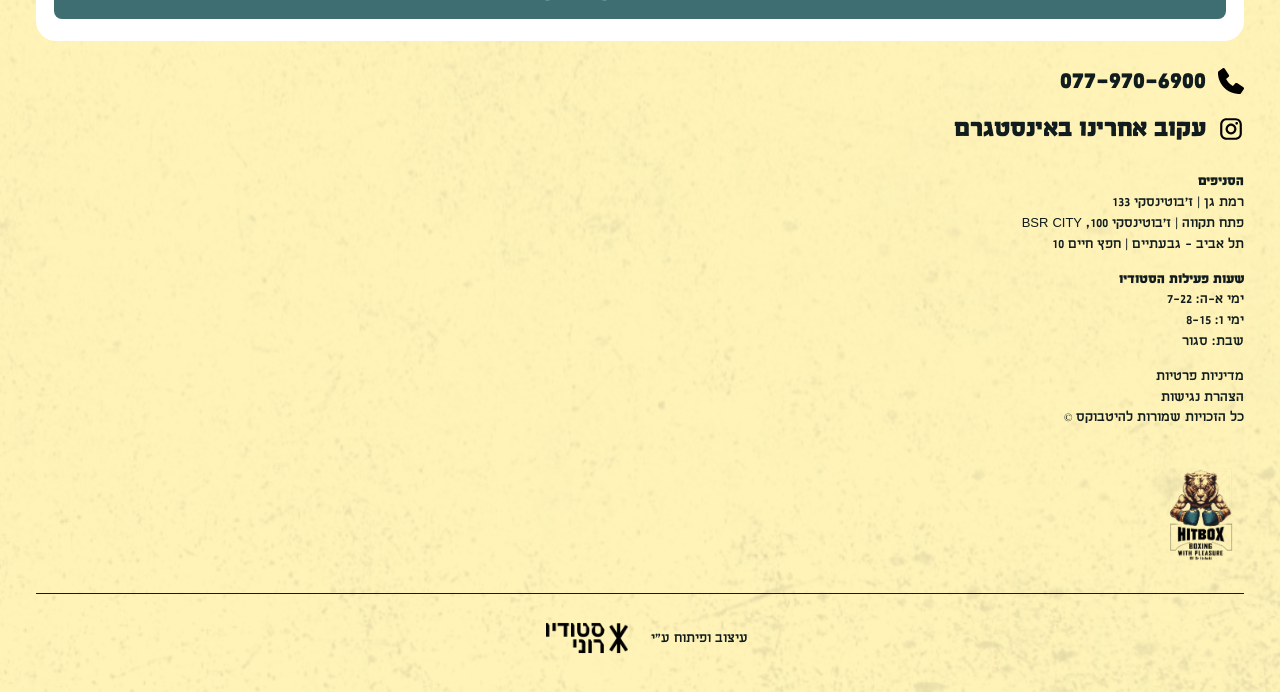
==== commit e9a70ac3: "Mirror the hero video onto a canvas so the headline can blend Safari puts video on its own hardware " ====
--- a/m.html
+++ b/m.html
@@ -13,6 +13,7 @@
 <!-- ===== הירו ===== -->
 <section id="hero">
   <video autoplay muted loop playsinline poster="assets/hero-poster-p.jpg" preload="metadata" src="hero-bg-p.mp4"></video>
+  <canvas class="heromir" aria-hidden="true"></canvas>
   <span class="veil"></span>
   <img class="logo" src="assets/logo-hitbox.png" alt="HITBOX">
   <div class="block">
--- a/m.css
+++ b/m.css
@@ -53,20 +53,28 @@
 #hero{position:relative;min-height:100vh;min-height:100svh;overflow:hidden;
   display:flex;flex-direction:column;align-items:center;
   padding:18px var(--pad) calc(9vh + env(safe-area-inset-bottom));}
-#hero video{position:absolute;inset:0;width:100%;height:100%;object-fit:cover;z-index:0;}
-#hero .veil{position:absolute;inset:0;z-index:1;
+/* הווידאו נשאר מתחת ומספק את הפריימים; הקנבס שמעליו מציג אותם.
+   Safari מציב וידאו בשכבת חומרה שטקסט לא מתמזג מולה, אבל קנבס
+   הוא אלמנט מצויר רגיל — ולכן המיזוג עובד מולו. */
+#hero video{position:absolute;inset:0;width:100%;height:100%;object-fit:cover;z-index:-3;}
+#hero .heromir{position:absolute;inset:0;width:100%;height:100%;z-index:-2;
+  display:none;pointer-events:none;}
+#hero.mirrored .heromir{display:block;}
+#hero .veil{position:absolute;inset:0;z-index:-1;
   background:linear-gradient(to bottom,rgba(16,28,29,.4) 0%,rgba(16,28,29,.5) 38%,
     rgba(16,28,29,.88) 80%,var(--ink) 100%);}
-#hero>*{position:relative;z-index:2;}
+/* הווידאו והווילון יורדים מתחת לתוכן במקום שהתוכן יורם מעליהם.
+   z-index על התוכן היה יוצר לו הקשר ערימה סגור, ומיזוג הכותרת
+   לא היה מגיע לווידאו. כך התוכן למעלה בלי z-index משלו. */
+#hero>*{position:relative;}
 #hero .logo{width:clamp(70px,21vw,92px);}
 
 #hero .block{margin-top:auto;margin-bottom:auto;width:100%;
   max-width:360px;text-align:center;}
 /* אותו מיזוג difference כמו בדסקטופ: הכותרת מתהפכת מול הווידאו
    ושומרת ניגודיות בכל פריים, גם כשהרקע בהיר.
-   isolation על הבלוק יוצר שכבה משלו, כדי שהמיזוג יתייחס לווידאו
-   שמאחוריו ולא לרקע של כל העמוד. */
-#hero .block{isolation:isolate;}
+   הכותרת לא מבודדת בשכבה משלה — בידוד היה חוסם ממנה את הווידאו
+   ומשאיר אותה בלי מה להתמזג מולו. */
 #hero h1{line-height:.93;mix-blend-mode:difference;}
 #hero .lead{margin-top:clamp(20px,6vw,30px);line-height:1.32;font-size:var(--lead);}
 #hero .btn{margin-top:clamp(22px,7vw,34px);
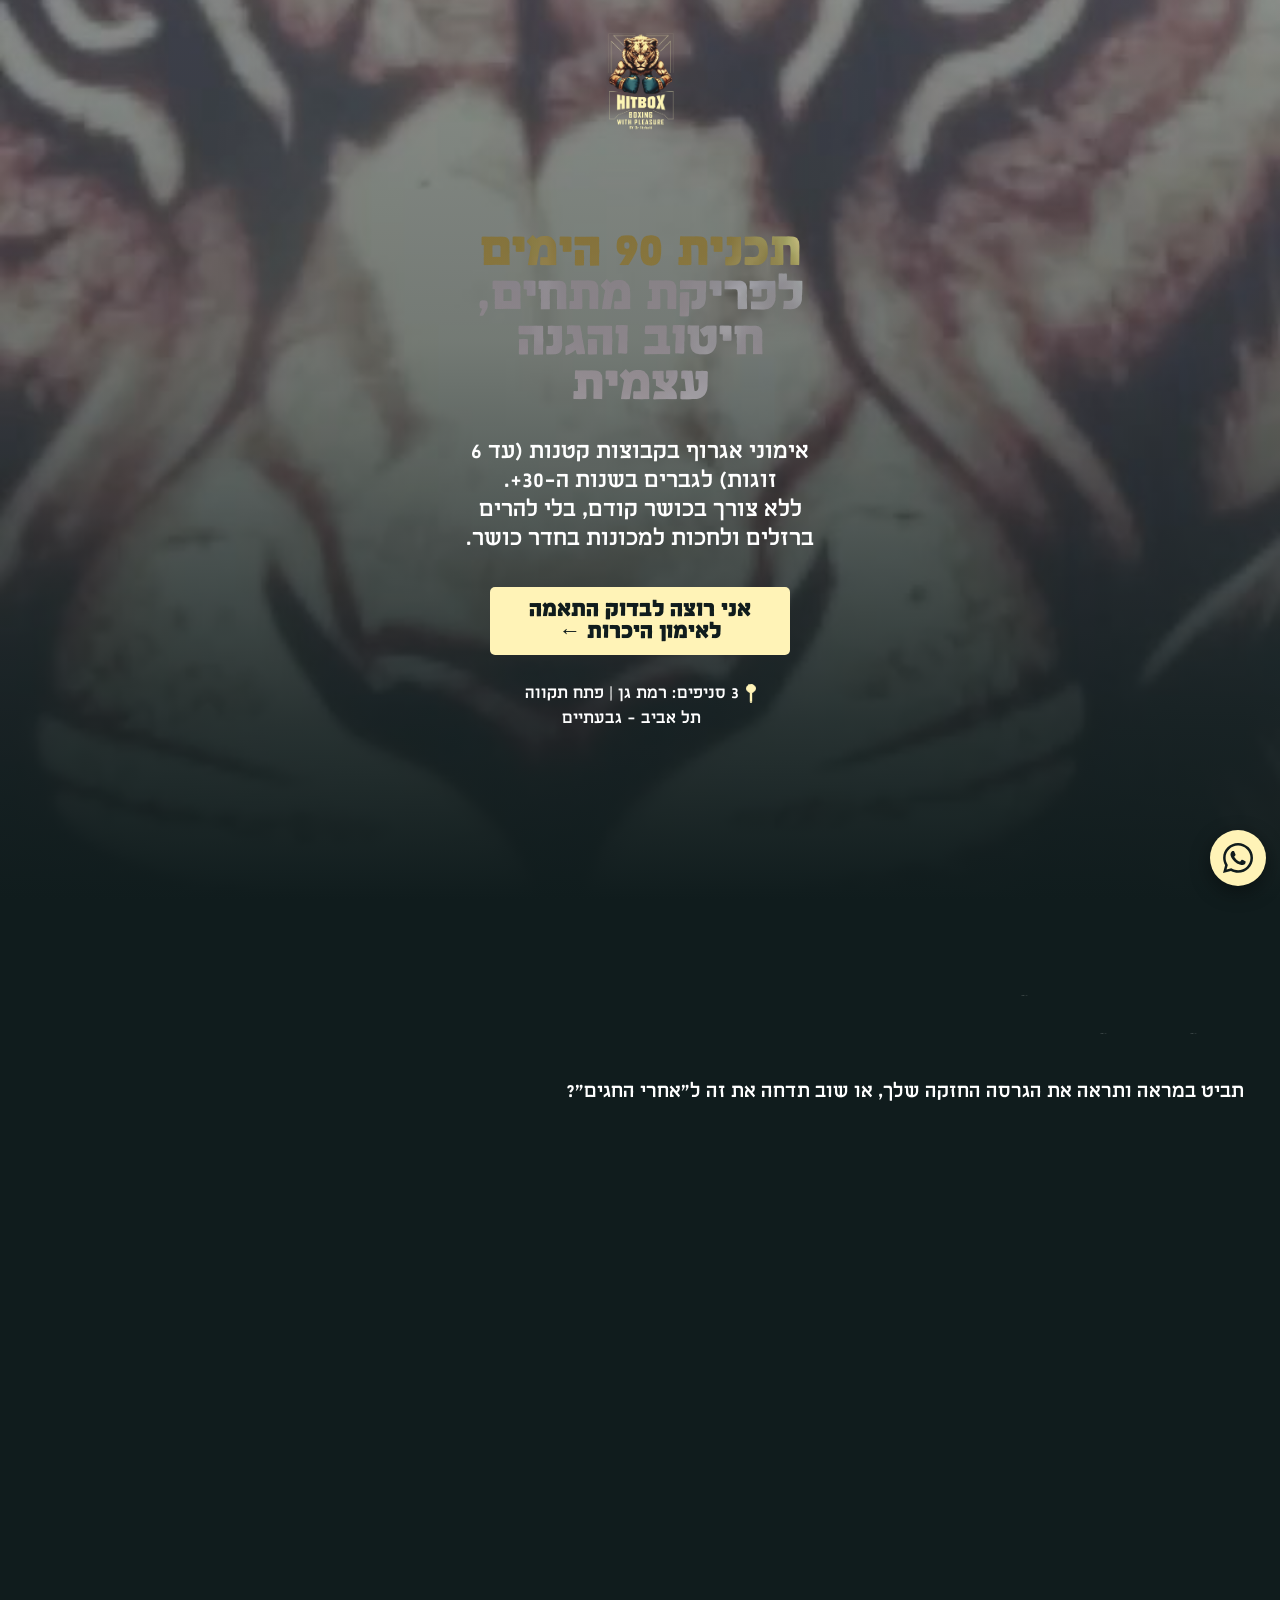
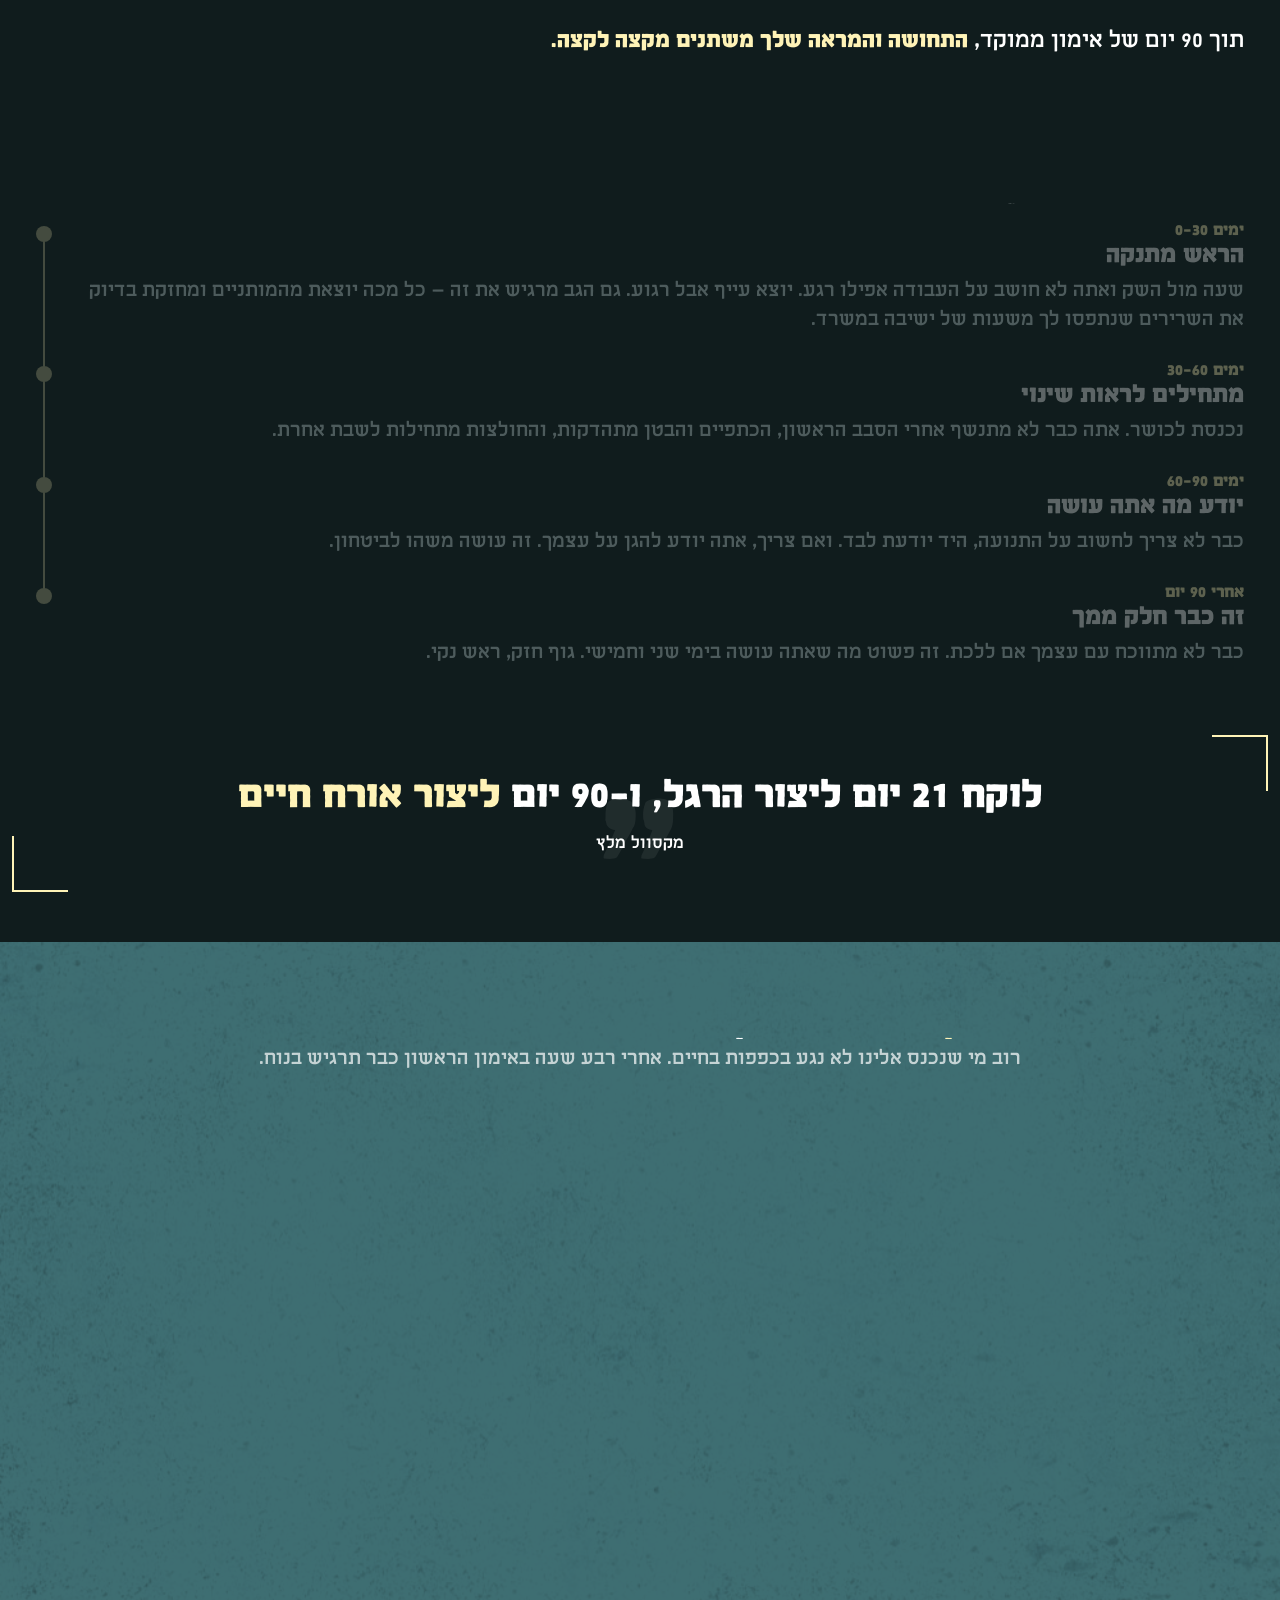
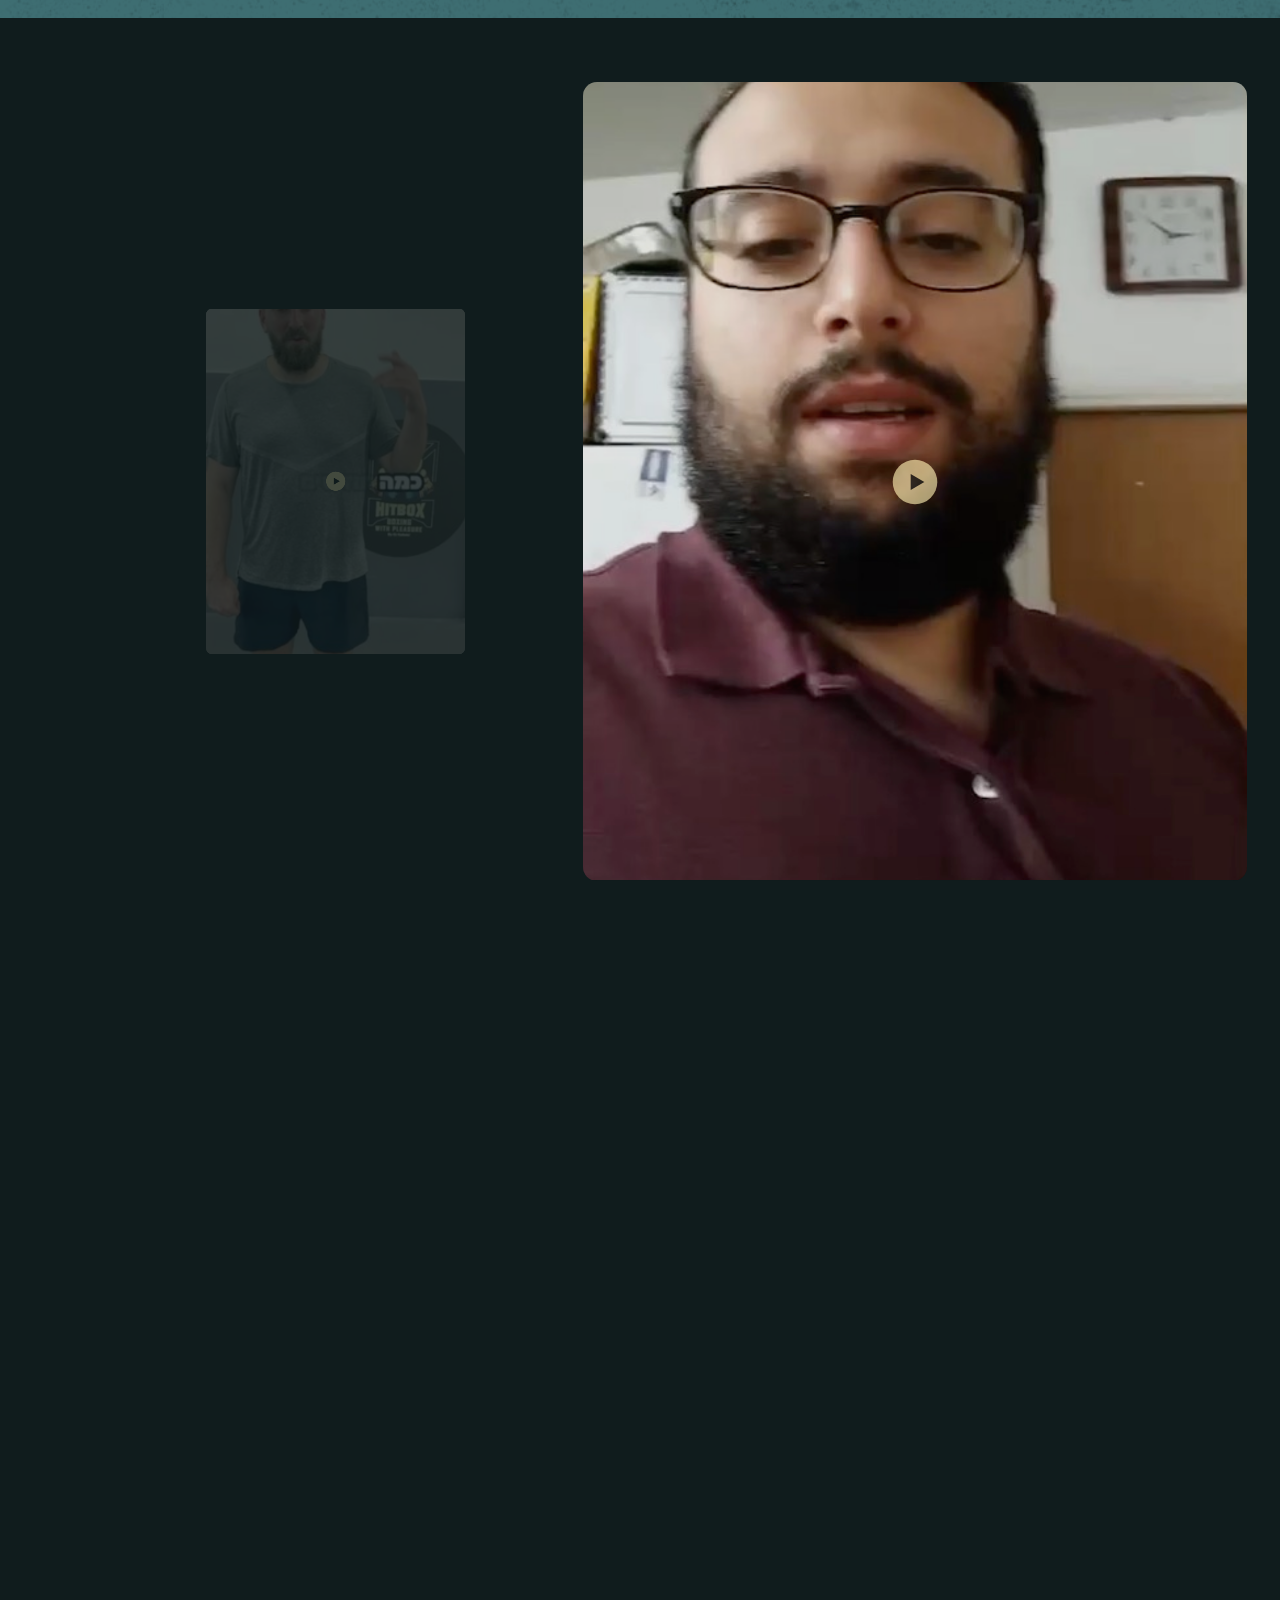
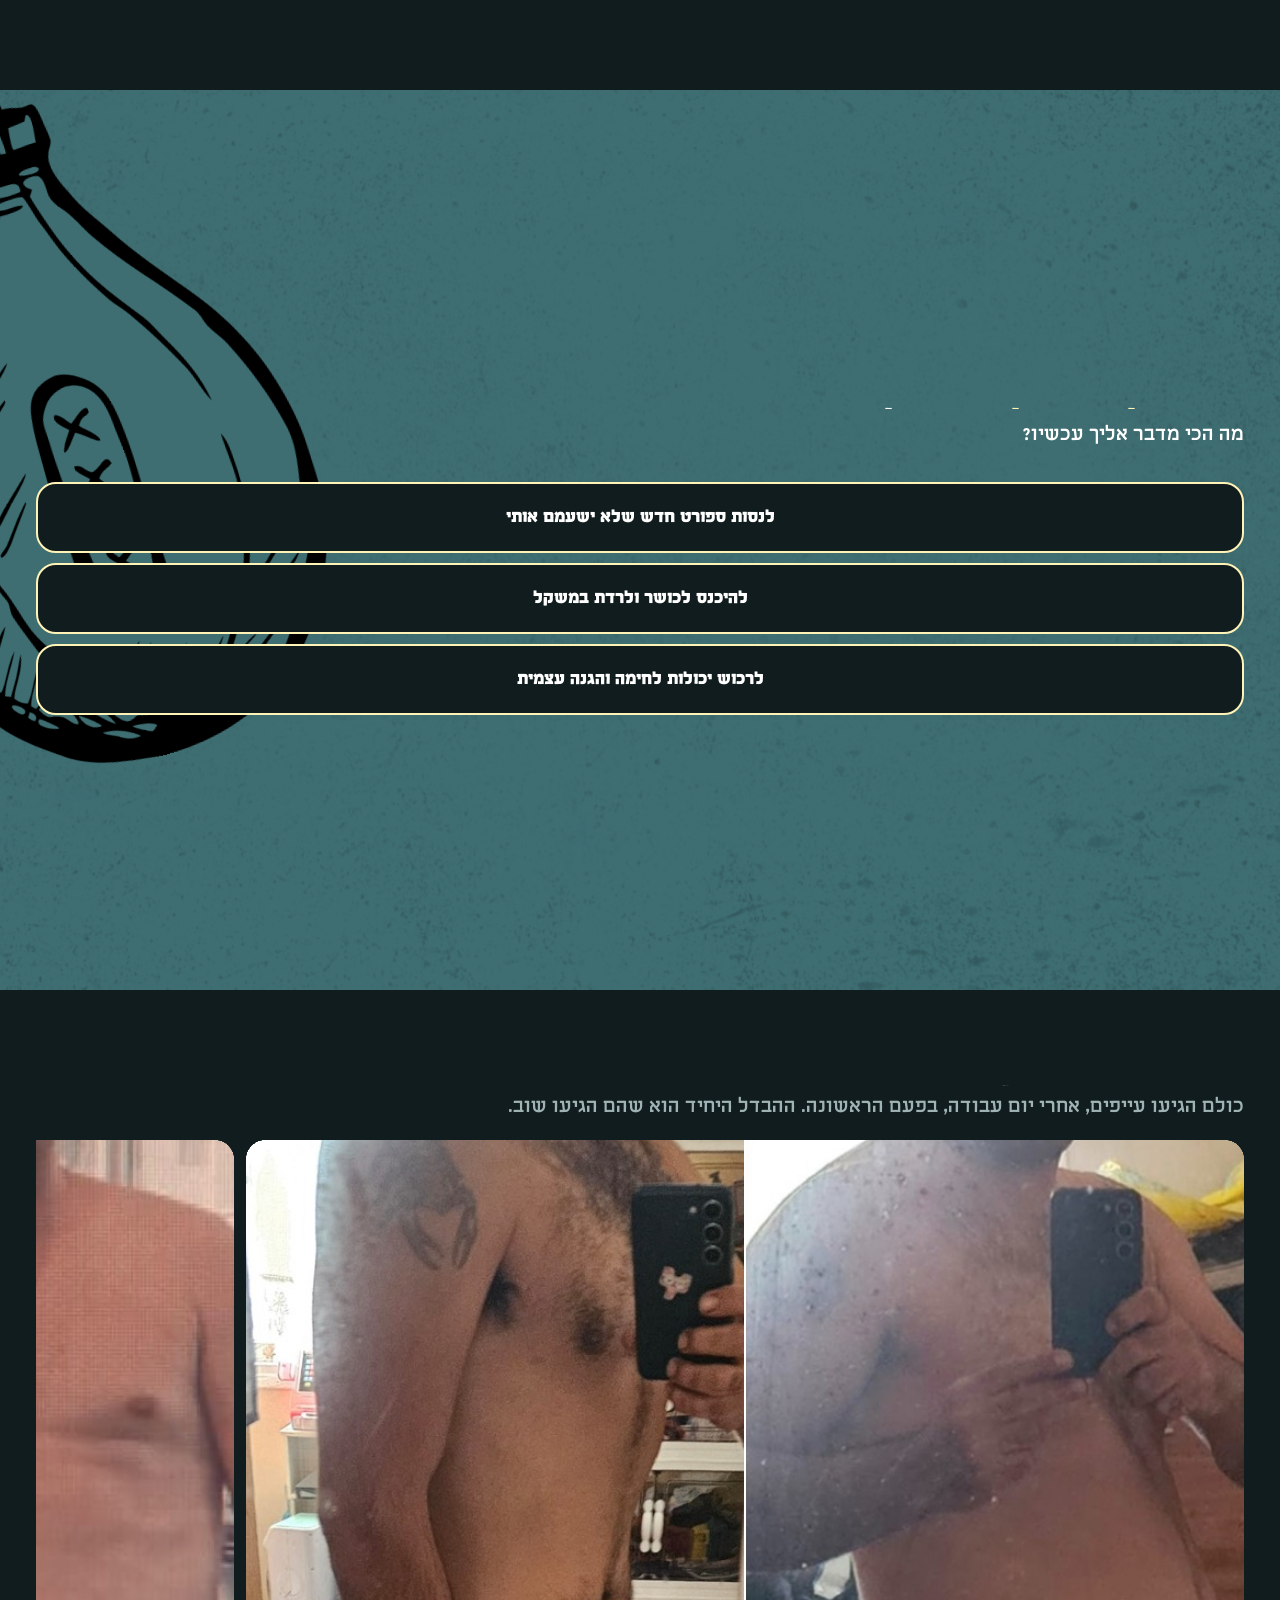
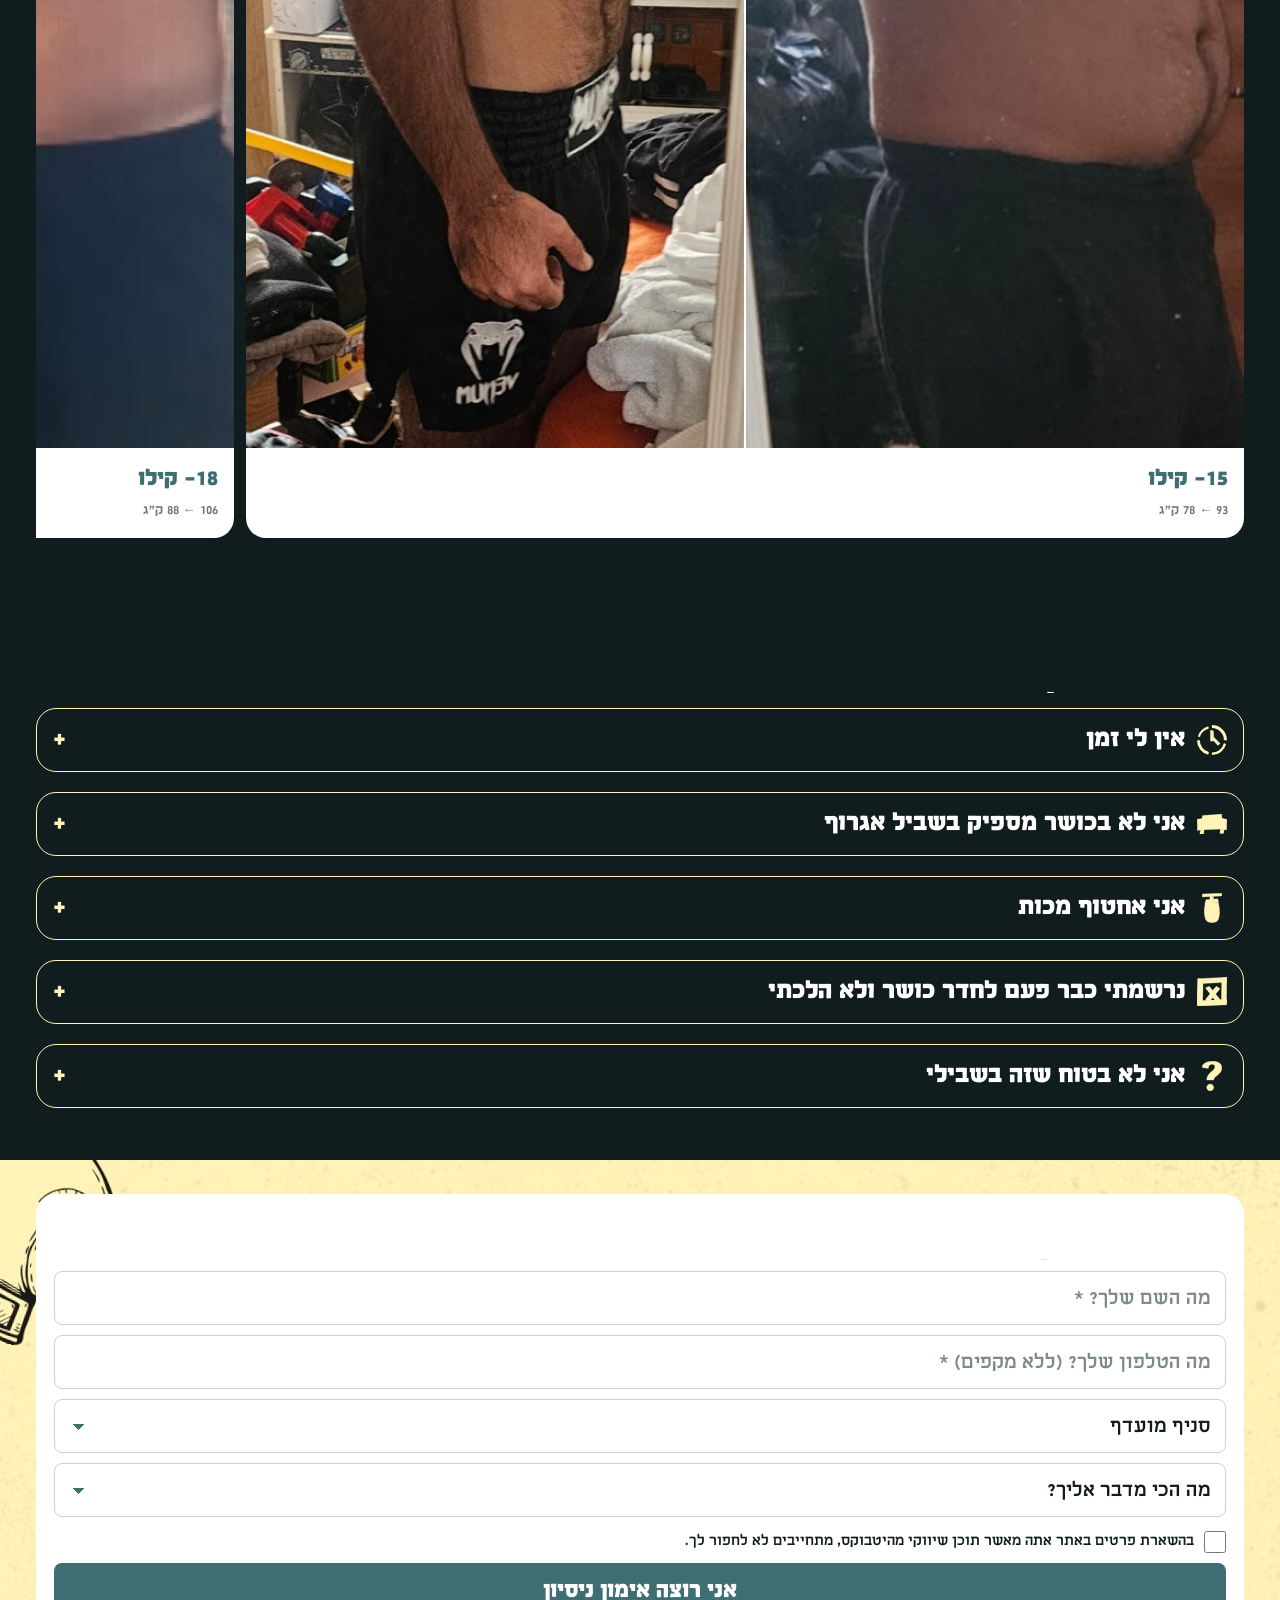
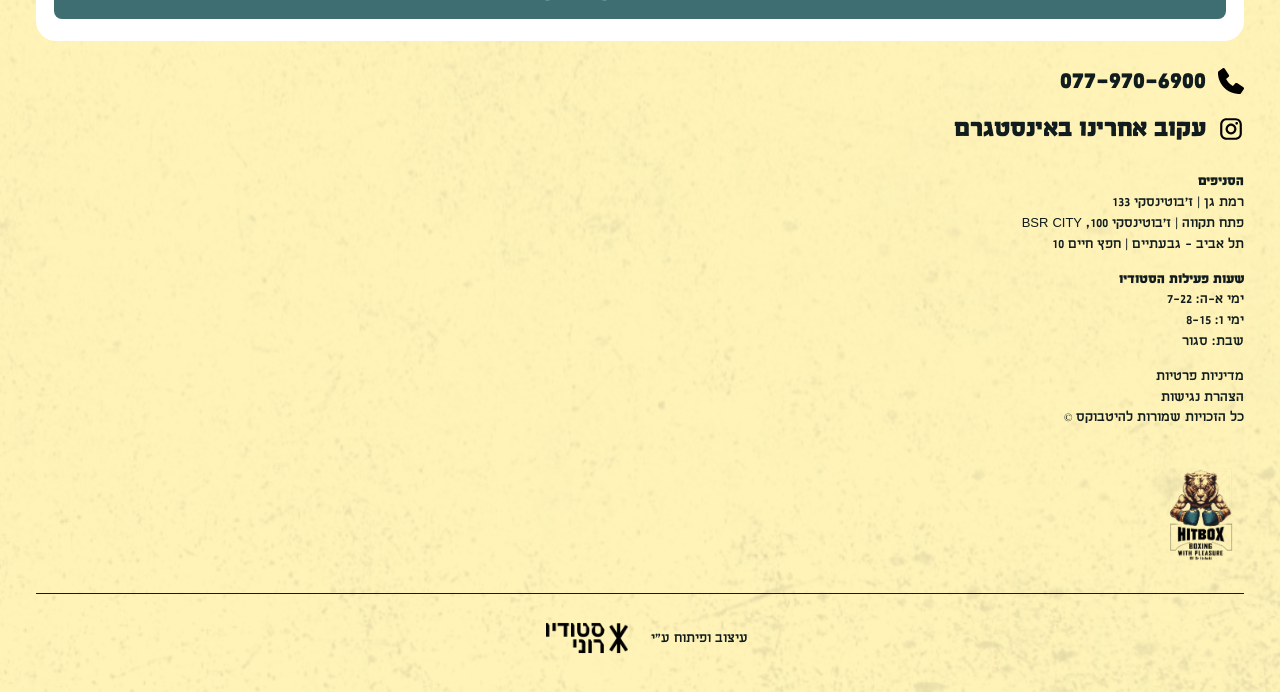
==== commit f3d3ef61: "Send every lead to the CRM instead of the console All four forms wrote their submissions to the brow" ====
--- a/m.html
+++ b/m.html
@@ -177,6 +177,7 @@
 
 <div id="vm"><button id="vmx" aria-label="סגירה">×</button><div class="frame"></div></div>
 
+<script src="lead.js?v=202608171329"></script>
 <script src="m.js?v=202608170236"></script>
 <script src="reviews.js?v=202608170236"></script>
 </body>
